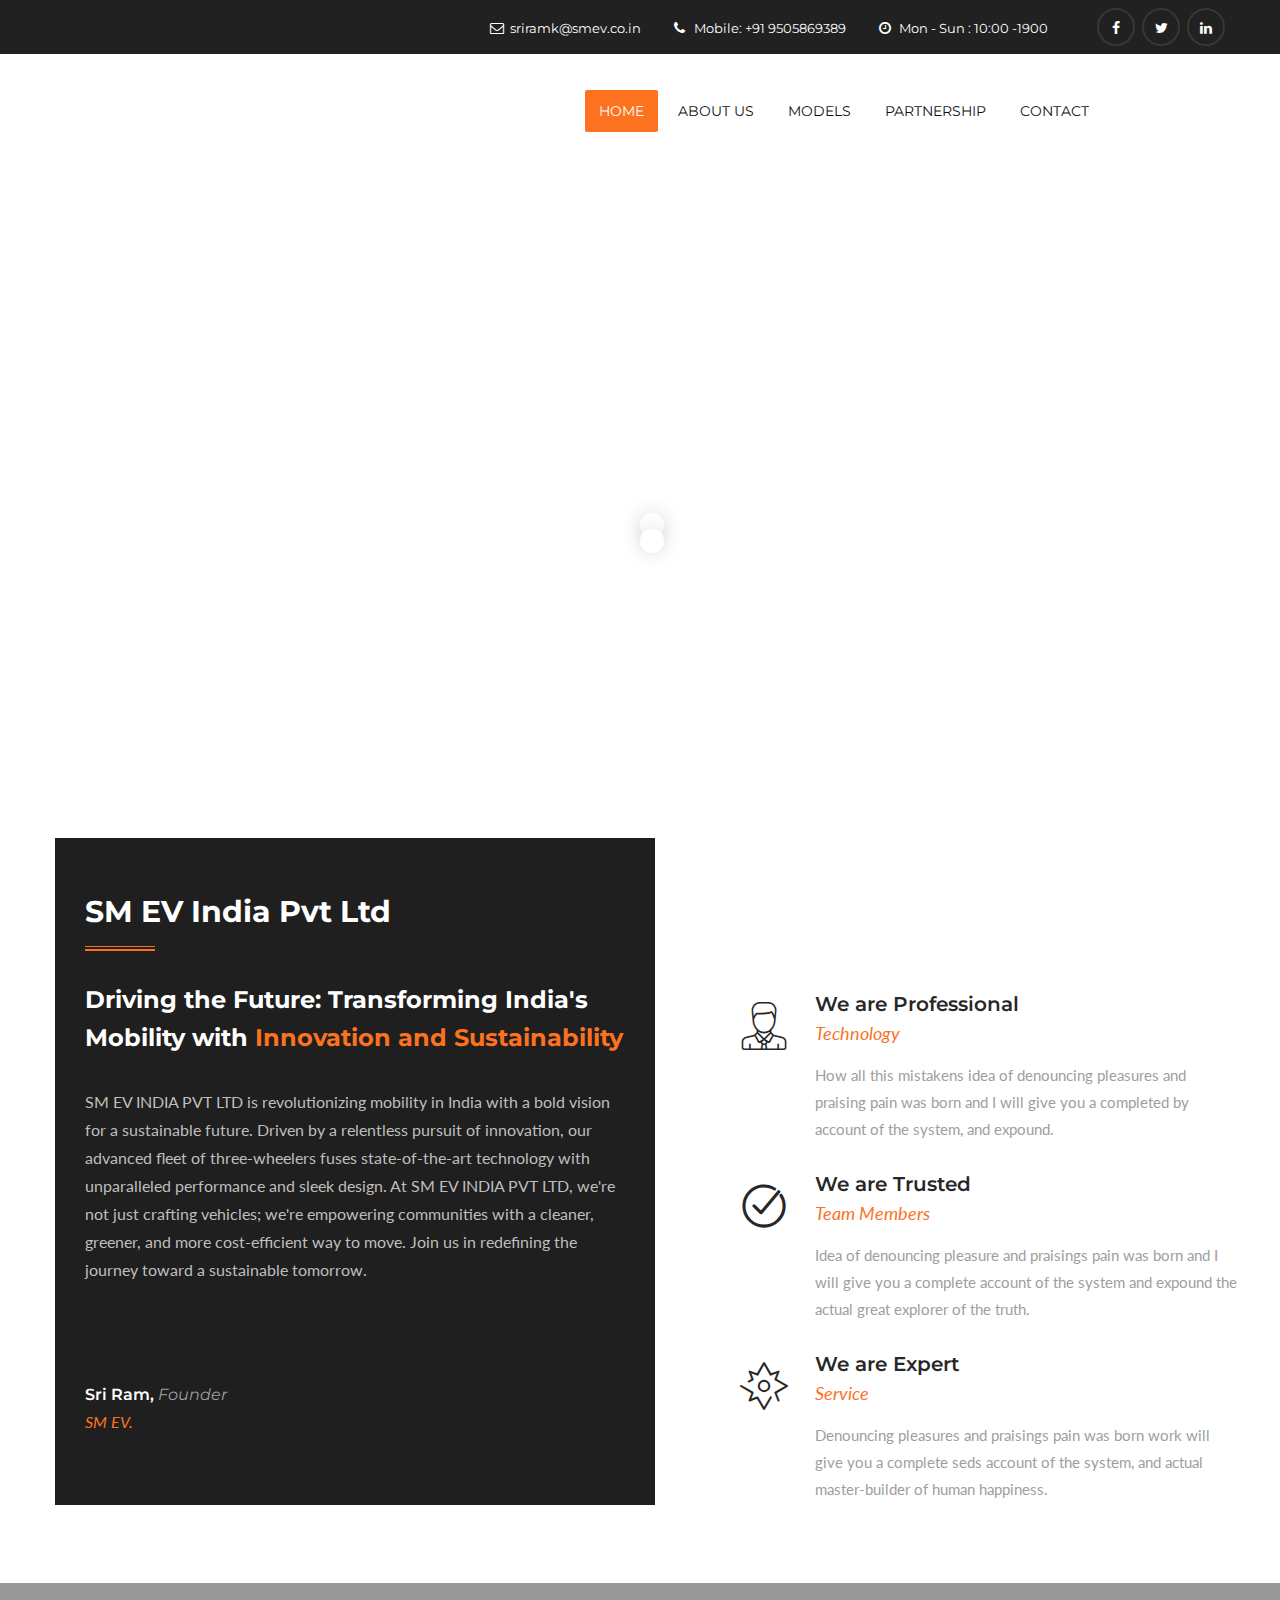
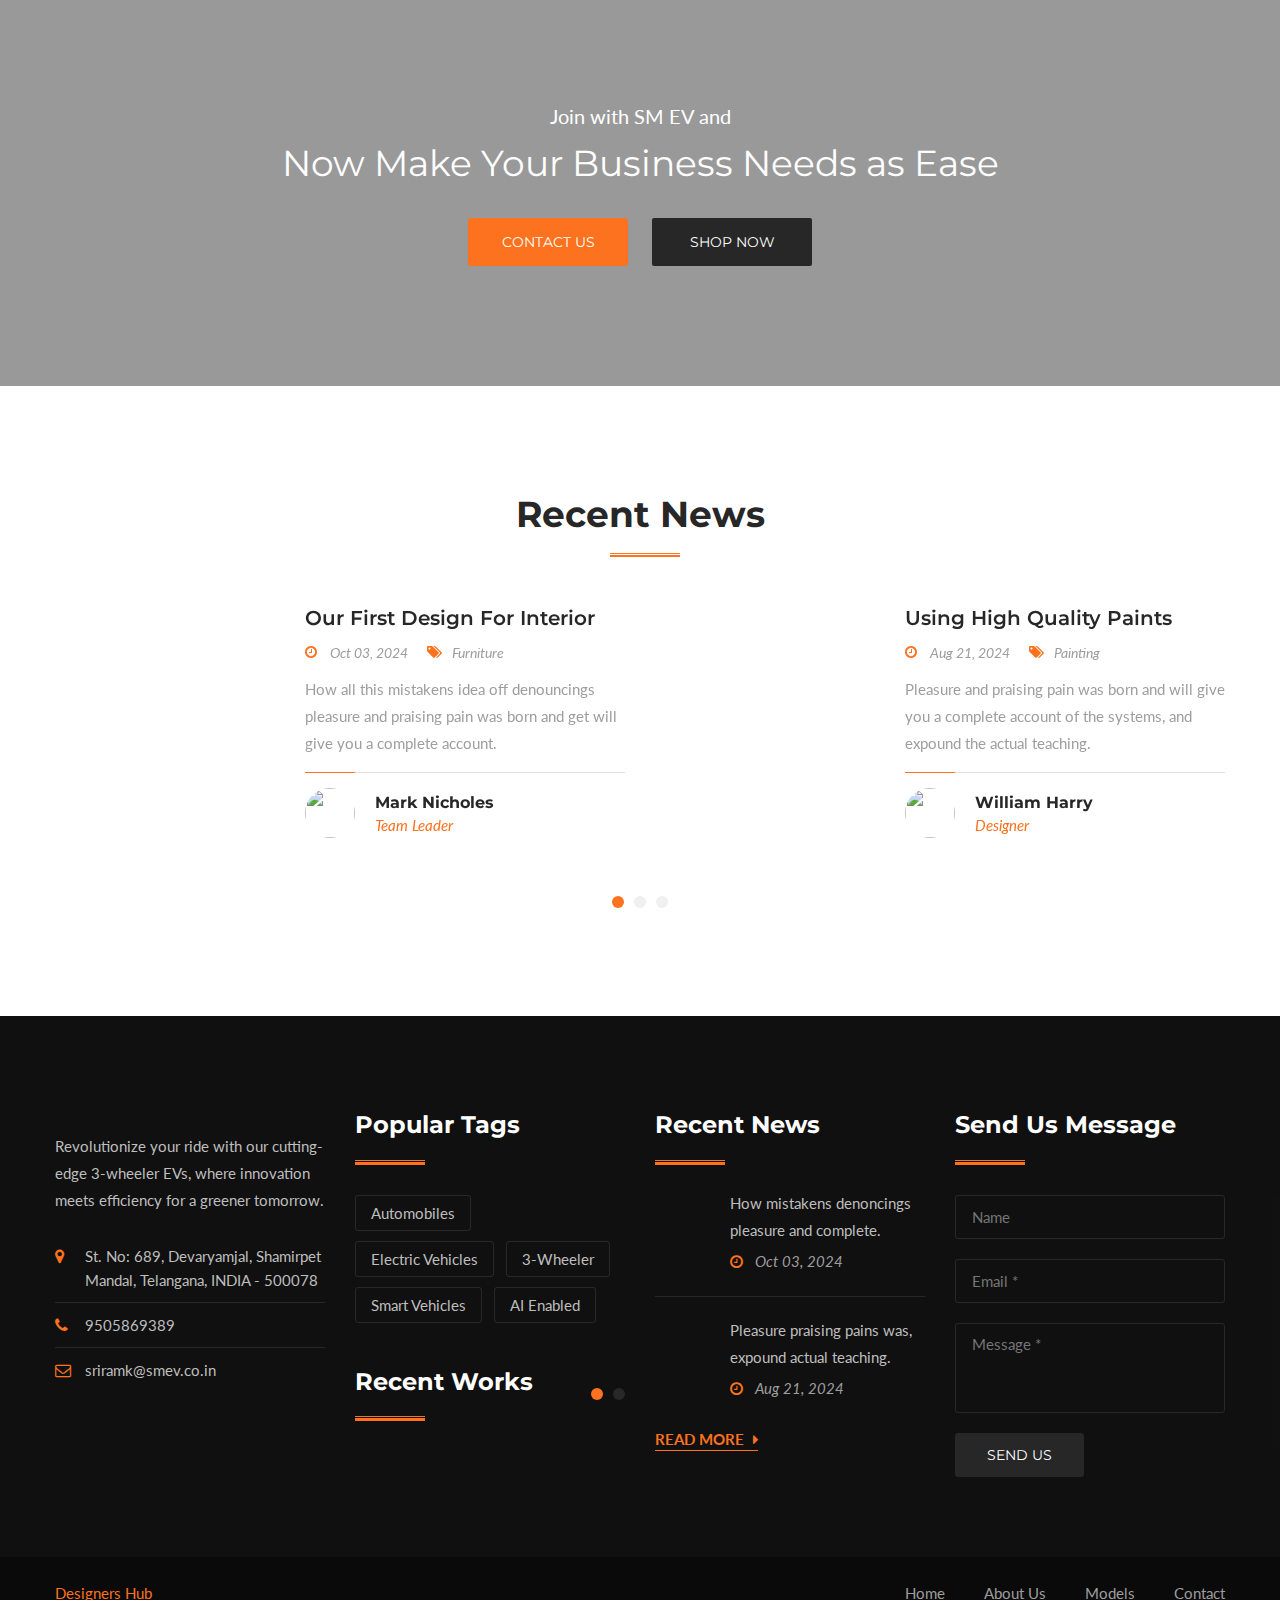
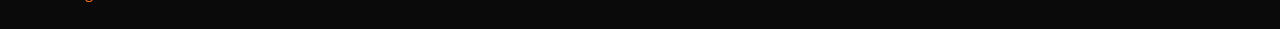
==== index.html @ 5a14d798 "Add files via upload" ====
<!DOCTYPE html>
<html>


<head>
    <meta charset="utf-8">
    <title>SM EV India Pvt Ltd - Smart Electric Vehicles | Homepage</title>
    <!-- Stylesheets -->
    <link href="css/bootstrap.css" rel="stylesheet">
    <link href="css/revolution-slider.css" rel="stylesheet">
    <link href="css/style.css" rel="stylesheet">
    <link rel="shortcut icon" href="images/favicon.ico" type="image/x-icon">
    <link rel="icon" href="images/favicon.ico" type="image/x-icon">
    <!-- Responsive -->
    <meta http-equiv="X-UA-Compatible" content="IE=edge">
    <meta name="viewport" content="width=device-width, initial-scale=1.0, maximum-scale=1.0, user-scalable=0">
    <link href="css/responsive.css" rel="stylesheet">

</head>

<body>

    <div class="page-wrapper">

        <!-- Preloader -->
        <div class="preloader"></div>

        <!-- Main HEADER-->
        <header class="main-header">
            <!-- Header Top -->
            <div class="header-top">
                <div class="auto-container">
                    <div class="row clearfix">

                        <!--Top Left-->
                        <div class="top-left pull-left">
                            <div class="dropdown lang-dropdown">
                                <!-- <button class="btn btn-primary dropdown-toggle" type="button"
                                    data-toggle="dropdown"><img src="images/icons/flog.png" alt="" /> &nbsp; English
                                    <span class="fa fa-angle-down"></span></button> -->
                                <!-- <ul class="dropdown-menu">
                                    <li><a href="#">French</a></li>
                                    <li><a href="#">Espanish</a></li>
                                    <li><a href="#">Chinese</a></li>
                                </ul> -->
                            </div>
                        </div>

                        <!--Top Right-->
                        <div class="top-right pull-right">

                            <!--social-icon-->
                            <div class="social-icon">
                                <a href="https://www.facebook.com/" target="_blank"><span
                                        class="fa fa-facebook"></span></a>
                                <a href="https://www.twitter.com/" target="_blank"><span
                                        class="fa fa-twitter"></span></a>
                                <a href="https://www.linkedin.com/" target="_blank"><span
                                        class="fa fa-linkedin"></span></a>
                            </div>

                            <ul>
                                <li><span class="fa fa-envelope-o"></span>sriramk@smev.co.in</li>
                                <li><span class="fa fa-phone"></span>Mobile: +91 9505869389</li>
                                <li><span class="fa fa-clock-o"></span>Mon - Sun : 10:00 -1900</li>
                            </ul>


                        </div>

                    </div>

                </div>
            </div><!-- Header Top End -->


            <!-- Main Box -->
            <div class="main-box">
                <div class="auto-container">
                    <div class="outer-container clearfix">
                        <!--Logo Box-->
                        <div class="logo-box">
                            <div class="logo"><a href="index.html"><img src="images/sm-bg-rm.png" alt=""></a></div>
                        </div>

                        <!--Nav Outer-->
                        <div class="nav-outer clearfix">
                            <!-- Main Menu -->
                            <nav class="main-menu">
                                <div class="navbar-header">
                                    <!-- Toggle Button -->
                                    <button type="button" class="navbar-toggle" data-toggle="collapse"
                                        data-target=".navbar-collapse">
                                        <span class="icon-bar"></span>
                                        <span class="icon-bar"></span>
                                        <span class="icon-bar"></span>
                                    </button>
                                </div>

                                <div class="navbar-collapse collapse clearfix">
                                    <ul class="navigation clearfix">
                                        <li class="current"><a href="index.html">Home</a></li>
                                        <li><a href="about-us.html">About Us</a> </li>
                                        <li><a href="models.html">Models</a> </li>
                                        <li><a href="partnership.html">Partnership</a> </li>
                                        <!-- <li><a href="services.html">Services</a> </li> -->
                                        <!-- <li><a href="portfolio-with-text.html">Projects</a></li> -->
                                        <li><a href="contact.html">Contact</a></li>

                                    </ul>
                                </div>
                            </nav><!-- Main Menu End-->

                        </div><!--Nav Outer End-->

                        <!-- Hidden Nav Toggler -->
                        <div class="nav-toggler">
                            <button class="hidden-bar-opener"><span class="icon fa fa-bars"></span></button>
                        </div><!-- / Hidden Nav Toggler -->

                    </div>
                </div>
            </div>

        </header>
        <!--End Main HEADER -->


        <!-- Hidden Navigation Bar -->
        <section class="hidden-bar right-align">

            <div class="hidden-bar-closer">
                <button class="btn"><i class="fa fa-close"></i></button>
            </div>

            <!-- Hidden Bar Wrapper -->
            <div class="hidden-bar-wrapper">

                <!-- .logo -->
                <div class="logo text-center">
                    <a href="index.html"><img src="images/sm-bg-rm.png" alt=""></a>
                </div><!-- /.logo -->

                <!-- .Side-menu -->
                <div class="side-menu">
                    <!-- .navigation -->
                    <ul class="navigation">
                        <li class="current"><a href="index.html">Home</a></li>
                        <li><a href="about-us.html">About Us</a> </li>
                        <li><a href="models.html">Models</a> </li>
                        <li><a href="partnership.html">Partnership</a> </li>
                        <!-- <li><a href="services.html">Services</a> </li> -->
                        <!-- <li><a href="portfolio-with-text.html">Projects</a></li> -->
                        <li><a href="contact.html">Contact</a></li>
                    </ul>
                    <!-- /.Side-menu -->

                    <div class="social-icons">
                        <ul>
                            <li><a href="#"><i class="fa fa-facebook"></i></a></li>
                            <li><a href="#"><i class="fa fa-twitter"></i></a></li>
                            <li><a href="#"><i class="fa fa-google-plus"></i></a></li>
                            <li><a href="#"><i class="fa fa-linkedin"></i></a></li>
                        </ul>
                    </div>

                </div><!-- / Hidden Bar Wrapper -->
        </section>
        <!-- / Hidden Bar -->

        <!--Main Slider-->
        <section class="main-slider">

            <div class="tp-banner-container">
                <div class="tp-banner">
                    <ul>

                        <li data-transition="fade" data-slotamount="1" data-masterspeed="1000"
                            data-thumb="images/main-slider/ai1.jpg" data-saveperformance="off"
                            data-title="Awesome Title Here">
                            <img src="images/main-slider/ai1.jpg" alt="" data-bgposition="center"
                                data-bgfit="cover" data-bgrepeat="no-repeat">

                            <div class="tp-caption sfl sfb tp-resizeme" data-x="left" data-hoffset="15" data-y="center"
                                data-voffset="-100" data-speed="1500" data-start="0" data-easing="easeOutExpo"
                                data-splitin="none" data-splitout="none" data-elementdelay="0.01"
                                data-endelementdelay="0.3" data-endspeed="1200" data-endeasing="Power4.easeIn">
                                <h2>SM EV India Pvt Ltd<br> SMART Electric Vehicles</h2>
                            </div>

                            <div class="tp-caption sfl sfb tp-resizeme" data-x="left" data-hoffset="15" data-y="center"
                                data-voffset="40" data-speed="1500" data-start="500" data-easing="easeOutExpo"
                                data-splitin="none" data-splitout="none" data-elementdelay="0.01"
                                data-endelementdelay="0.3" data-endspeed="1200" data-endeasing="Power4.easeIn">
                                <div class="text">Redesigning the world of EV<br>in the world of AI</div>
                            </div>

                            <div class="tp-caption sfr sfb tp-resizeme" data-x="left" data-hoffset="15" data-y="center"
                                data-voffset="140" data-speed="1500" data-start="1000" data-easing="easeOutExpo"
                                data-splitin="none" data-splitout="none" data-elementdelay="0.01"
                                data-endelementdelay="0.3" data-endspeed="1200" data-endeasing="Power4.easeIn"><a
                                    href="#" class="theme-btn btn-style-one">Our Products</a> &ensp;</div>

                        </li>

                        <!-- <li data-transition="fade" data-slotamount="1" data-masterspeed="1000"
                            data-thumb="images/main-slider/ai2.jpg" data-saveperformance="off"
                            data-title="Awesome Title Here">
                            <img src="images/main-slider/ai2.jpg" alt="" data-bgposition="center top"
                                data-bgfit="cover" data-bgrepeat="no-repeat">

                            <div class="tp-caption sfl sfb tp-resizeme" data-x="center" data-hoffset="0" data-y="center"
                                data-voffset="-100" data-speed="1500" data-start="0" data-easing="easeOutExpo"
                                data-splitin="none" data-splitout="none" data-elementdelay="0.01"
                                data-endelementdelay="0.3" data-endspeed="1200" data-endeasing="Power4.easeIn">
                                <h2>Solution For Joy Living</h2>
                            </div>

                            <div class="tp-caption sfl sfb tp-resizeme" data-x="center" data-hoffset="0" data-y="center"
                                data-voffset="0" data-speed="1500" data-start="500" data-easing="easeOutExpo"
                                data-splitin="none" data-splitout="none" data-elementdelay="0.01"
                                data-endelementdelay="0.3" data-endspeed="1200" data-endeasing="Power4.easeIn">
                                <div class="text text-center">Redefine urban mobility with our stylish, efficient 3-wheeler electric vehicles,<br>designed for tomorrow.</div>
                            </div>

                            <div class="tp-caption sfr sfb tp-resizeme" data-x="center" data-hoffset="15"
                                data-y="center" data-voffset="100" data-speed="1500" data-start="1000"
                                data-easing="easeOutExpo" data-splitin="none" data-splitout="none"
                                data-elementdelay="0.01" data-endelementdelay="0.3" data-endspeed="1200"
                                data-endeasing="Power4.easeIn"><a href="#" class="theme-btn btn-style-one">Our
                                    Products</a> &ensp; </div>


                        </li>

                        <li data-transition="fade" data-slotamount="1" data-masterspeed="1000"
                            data-thumb="images/main-slider/ai4.jpg" data-saveperformance="off"
                            data-title="Awesome Title Here">
                            <img src="images/main-slider/ai4.jpg" alt="" data-bgposition="center top"
                                data-bgfit="cover" data-bgrepeat="no-repeat">

                            <div class="tp-caption sfl sfb tp-resizeme" data-x="left" data-hoffset="500" data-y="center"
                                data-voffset="-100" data-speed="1500" data-start="0" data-easing="easeOutExpo"
                                data-splitin="none" data-splitout="none" data-elementdelay="0.01"
                                data-endelementdelay="0.3" data-endspeed="1200" data-endeasing="Power4.easeIn">
                                <h2>We Give Life to <br>Your Dreams</h2>
                            </div>

                            <div class="tp-caption sfl sfb tp-resizeme" data-x="left" data-hoffset="500" data-y="center"
                                data-voffset="40" data-speed="1500" data-start="500" data-easing="easeOutExpo"
                                data-splitin="none" data-splitout="none" data-elementdelay="0.01"
                                data-endelementdelay="0.3" data-endspeed="1200" data-endeasing="Power4.easeIn">
                                <div class="text">SM EV brings 20 years of
                                    experience<br>right to your business needs.</div>
                            </div>

                            <div class="tp-caption sfr sfb tp-resizeme" data-x="left" data-hoffset="500" data-y="center"
                                data-voffset="140" data-speed="1500" data-start="1000" data-easing="easeOutExpo"
                                data-splitin="none" data-splitout="none" data-elementdelay="0.01"
                                data-endelementdelay="0.3" data-endspeed="1200" data-endeasing="Power4.easeIn"><a
                                    href="#" class="theme-btn btn-style-one">Our Services</a> &ensp;</div>


                        </li> -->

                    </ul>

                    <div class="tp-bannertimer"></div>
                </div>
            </div>
        </section>

        <!--welcome-section-->
        <section class="welcome-section">
            <div class="auto-container">
                <div class="row clearfix">
                    <!--welcome-column-->
                    <div class="col-md-6 col-sm-12 col-xs-12 welcome-column">
                        <!--inner-content-->
                        <div class="inner-content wow fadeInLeft" data-wow-delay="0ms" data-wow-duration="1500ms">
                            <h2>SM EV India Pvt Ltd</h2>
                            <h3>Driving the Future: Transforming India's Mobility with <span>Innovation and Sustainability </span> </h3>
                            
                            <div class="text">SM EV INDIA PVT LTD is revolutionizing mobility in India with a bold vision for a sustainable future. Driven by a relentless pursuit of innovation, our advanced fleet of three-wheelers fuses state-of-the-art technology with unparalleled performance and sleek design. At SM EV INDIA PVT LTD, we're not just crafting vehicles; we're empowering communities with a cleaner, greener, and more cost-efficient way to move. Join us in redefining the journey toward a sustainable tomorrow.</div>
                            <figure class="signature">
                                <img src="images/icons/signature.png" alt="" />
                            </figure>

                            <!--author-title-->
                            <div class="author-title">
                                <div class="author-info">Sri Ram, <span>Founder</span></div>
                                <div class="author-designation">SM EV.</div>
                            </div>
                        </div>
                    </div>

                    <!--service-column-->
                    <div class="col-md-6 col-sm-12 col-xs-12 service-column">
                        <!--service-block-one-->
                        <div class="service-block-one">
                            <div class="inner-box">
                                <!--icon-block-->
                                <div class="icon-box">
                                    <span class="flaticon-avatar-1"></span>
                                </div>
                                <h3>We are Professional</h3>
                                <div class="category"><a href="#">Technology</a></div>
                                <div class="text">How all this mistakens idea of denouncing pleasures and praising pain
                                    was born and I will give you a completed by account of the system, and expound.
                                </div>
                            </div>
                        </div>
                        <!--service-block-one-->
                        <div class="service-block-one">
                            <div class="inner-box">
                                <!--icon-block-->
                                <div class="icon-box">
                                    <span class="flaticon-correct"></span>
                                </div>
                                <h3>We are Trusted</h3>
                                <div class="category"><a href="#">Team Members</a></div>
                                <div class="text">Idea of denouncing pleasure and praisings pain was born and I will
                                    give you a complete account of the system and expound the actual great explorer of
                                    the truth.</div>
                            </div>
                        </div>
                        <!--service-block-one-->
                        <div class="service-block-one">
                            <div class="inner-box">
                                <!--icon-block-->
                                <div class="icon-box">
                                    <span class="flaticon-compass"></span>
                                </div>
                                <h3>We are Expert</h3>
                                <div class="category"><a href="#">Service</a></div>
                                <div class="text">Denouncing pleasures and praisings pain was born work will give you a
                                    complete seds account of the system, and actual master-builder of human happiness.
                                </div>
                            </div>
                        </div>

                    </div>
                </div>
            </div>
        </section>


        <!--call-to-action-->
        <section class="call-to-action" style="background-image:url(images/background/ai.jpg);">
            <div class="auto-container">
                <div class="row">
                    <div class="text">Join with SM EV and</div>
                    <h2>Now Make Your Business Needs as Ease</h2>

                    <a class="theme-btn btn-style-one" href="#">Contact Us</a>
                    <a class="theme-btn btn-style-two" href="#">Shop Now</a>

                </div>
            </div>
        </section>

        <!--Recent News Section-->
        <section class="news-section">
            <div class="auto-container">

                <div class="sec-title-four">
                    <h2>Recent News</h2>
                </div>


                <div class="news-carousel two-column-carousel">

                    <!--News Style One-->
                    <div class="news-style-one">
                        <div class="inner-box">
                            <div class="row clearfix">
                                <div class="image-column col-md-5 col-sm-6 col-xs-12">
                                    <figure class="image-box"><img src="images/main-slider/ai1.jpg" alt=""><a
                                            class="overlay-link" href="blog-single.html"><span
                                                class="icon flaticon-plus-1"></span></a></figure>
                                </div>
                                <div class="content-column col-md-7 col-sm-6 col-xs-12">
                                    <div class="content">
                                        <h3><a href="blog-single.html">Our First Design For Interior</a></h3>
                                        <ul class="post-meta clearfix">
                                            <li><a href="#"><span class="icon fa fa-clock-o"></span> Oct 03, 2024</a>
                                            </li>
                                            <li><a href="#"><span class="icon fa fa-tags"></span> Furniture</a></li>
                                        </ul>
                                        <div class="text">How all this mistakens idea off denouncings pleasure and
                                            praising pain was born and get will give you a complete account.</div>
                                        <div class="author-info">
                                            <figure class="author-thumb"><img src="images/resource/author-thumb-1.jpg"
                                                    alt=""></figure>
                                            <h4>Mark Nicholes</h4>
                                            <div class="designation">Team Leader</div>
                                        </div>
                                    </div>
                                </div>
                            </div>
                        </div>
                    </div>

                    <!--News Style One-->
                    <div class="news-style-one">
                        <div class="inner-box">
                            <div class="row clearfix">
                                <div class="image-column col-md-5 col-sm-6 col-xs-12">
                                    <figure class="image-box"><img src="images/main-slider/ai2.jpg" alt=""><a
                                            class="overlay-link" href="blog-single.html"><span
                                                class="icon flaticon-plus-1"></span></a></figure>
                                </div>
                                <div class="content-column col-md-7 col-sm-6 col-xs-12">
                                    <div class="content">
                                        <h3><a href="blog-single.html">Using High Quality Paints</a></h3>
                                        <ul class="post-meta clearfix">
                                            <li><a href="#"><span class="icon fa fa-clock-o"></span> Aug 21, 2024</a>
                                            </li>
                                            <li><a href="#"><span class="icon fa fa-tags"></span> Painting</a></li>
                                        </ul>
                                        <div class="text">Pleasure and praising pain was born and will give you a
                                            complete account of the systems, and expound the actual teaching.</div>
                                        <div class="author-info">
                                            <figure class="author-thumb"><img src="images/resource/author-thumb-2.jpg"
                                                    alt=""></figure>
                                            <h4>William Harry</h4>
                                            <div class="designation">Designer</div>
                                        </div>
                                    </div>
                                </div>
                            </div>
                        </div>
                    </div>

                    <!--News Style One-->
                    <div class="news-style-one">
                        <div class="inner-box">
                            <div class="row clearfix">
                                <div class="image-column col-md-5 col-sm-6 col-xs-12">
                                    <figure class="image-box"><img src="images/main-slider/ai3.avif" alt=""><a
                                            class="overlay-link" href="blog-single.html"><span
                                                class="icon flaticon-plus-1"></span></a></figure>
                                </div>
                                <div class="content-column col-md-7 col-sm-6 col-xs-12">
                                    <div class="content">
                                        <h3><a href="blog-single.html">Our First Design For Interior</a></h3>
                                        <ul class="post-meta clearfix">
                                            <li><a href="#"><span class="icon fa fa-clock-o"></span> Oct 03, 2024</a>
                                            </li>
                                            <li><a href="#"><span class="icon fa fa-tags"></span> Furniture</a></li>
                                        </ul>
                                        <div class="text">How all this mistakens idea off denouncings pleasure and
                                            praising pain was born and get will give you a complete account.</div>
                                        <div class="author-info">
                                            <figure class="author-thumb"><img src="images/resource/author-thumb-1.jpg"
                                                    alt=""></figure>
                                            <h4>Mark Nicholes</h4>
                                            <div class="designation">Team Leader</div>
                                        </div>
                                    </div>
                                </div>
                            </div>
                        </div>
                    </div>

                    <!--News Style One-->
                    <div class="news-style-one">
                        <div class="inner-box">
                            <div class="row clearfix">
                                <div class="image-column col-md-5 col-sm-6 col-xs-12">
                                    <figure class="image-box"><img src="images/main-slider/ai4.jpg" alt=""><a
                                            class="overlay-link" href="blog-single.html"><span
                                                class="icon flaticon-plus-1"></span></a></figure>
                                </div>
                                <div class="content-column col-md-7 col-sm-6 col-xs-12">
                                    <div class="content">
                                        <h3><a href="blog-single.html">Using High Quality Paints</a></h3>
                                        <ul class="post-meta clearfix">
                                            <li><a href="#"><span class="icon fa fa-clock-o"></span> Aug 21, 2024</a>
                                            </li>
                                            <li><a href="#"><span class="icon fa fa-tags"></span> Painting</a></li>
                                        </ul>
                                        <div class="text">Pleasure and praising pain was born and will give you a
                                            complete account of the systems, and expound the actual teaching.</div>
                                        <div class="author-info">
                                            <figure class="author-thumb"><img src="images/resource/author-thumb-2.jpg"
                                                    alt=""></figure>
                                            <h4>William Harry</h4>
                                            <div class="designation">Designer</div>
                                        </div>
                                    </div>
                                </div>
                            </div>
                        </div>
                    </div>

                    <!--News Style One-->
                    <div class="news-style-one">
                        <div class="inner-box">
                            <div class="row clearfix">
                                <div class="image-column col-md-5 col-sm-6 col-xs-12">
                                    <figure class="image-box"><img src="images/main-slider/ai1.jpg" alt=""><a
                                            class="overlay-link" href="blog-single.html"><span
                                                class="icon flaticon-plus-1"></span></a></figure>
                                </div>
                                <div class="content-column col-md-7 col-sm-6 col-xs-12">
                                    <div class="content">
                                        <h3><a href="blog-single.html">Our First Design For Interior</a></h3>
                                        <ul class="post-meta clearfix">
                                            <li><a href="#"><span class="icon fa fa-clock-o"></span> Oct 03, 2024</a>
                                            </li>
                                            <li><a href="#"><span class="icon fa fa-tags"></span> Furniture</a></li>
                                        </ul>
                                        <div class="text">How all this mistakens idea off denouncings pleasure and
                                            praising pain was born and get will give you a complete account.</div>
                                        <div class="author-info">
                                            <figure class="author-thumb"><img src="images/resource/author-thumb-1.jpg"
                                                    alt=""></figure>
                                            <h4>Mark Nicholes</h4>
                                            <div class="designation">Team Leader</div>
                                        </div>
                                    </div>
                                </div>
                            </div>
                        </div>
                    </div>

                    <!--News Style One-->
                    <div class="news-style-one">
                        <div class="inner-box">
                            <div class="row clearfix">
                                <div class="image-column col-md-5 col-sm-6 col-xs-12">
                                    <figure class="image-box"><img src="images/main-slider/ai2.jpg" alt=""><a
                                            class="overlay-link" href="blog-single.html"><span
                                                class="icon flaticon-plus-1"></span></a></figure>
                                </div>
                                <div class="content-column col-md-7 col-sm-6 col-xs-12">
                                    <div class="content">
                                        <h3><a href="blog-single.html">Using High Quality Paints</a></h3>
                                        <ul class="post-meta clearfix">
                                            <li><a href="#"><span class="icon fa fa-clock-o"></span> Aug 21, 2024</a>
                                            </li>
                                            <li><a href="#"><span class="icon fa fa-tags"></span> Painting</a></li>
                                        </ul>
                                        <div class="text">Pleasure and praising pain was born and will give you a
                                            complete account of the systems, and expound the actual teaching.</div>
                                        <div class="author-info">
                                            <figure class="author-thumb"><img src="images/resource/author-thumb-2.jpg"
                                                    alt=""></figure>
                                            <h4>William Harry</h4>
                                            <div class="designation">Designer</div>
                                        </div>
                                    </div>
                                </div>
                            </div>
                        </div>
                    </div>

                </div>

            </div>
        </section>

        <!--Main Footer-->
        <footer class="main-footer" style="background-image:url(images/background/footer-bg.jpg);">
            <div class="auto-container">

                <!--Widgets Section-->
                <div class="widgets-section">
                    <div class="row clearfix">
                        <!--Big Column-->
                        <div class="big-column col-md-6 col-sm-12 col-xs-12">
                            <div class="row clearfix">

                                <!--Footer Column-->
                                <div class="footer-column col-md-6 col-sm-6 col-xs-12">
                                    <div class="footer-widget about-widget">
                                        <div class="footer-logo">
                                            <figure><a href="index.html"><img src="images/sm-bg-rm-removebg-preview.png" alt=""></a>
                                            </figure>
                                        </div>
                                        <div class="widget-content">
                                            <div class="text">Revolutionize your ride with our cutting-edge 3-wheeler EVs, where innovation meets efficiency for a greener tomorrow.</div>
                                            <ul class="contact-info">
                                                <li><span class="icon fa fa-map-marker"></span>St. No: 689, Devaryamjal, Shamirpet Mandal, Telangana, INDIA - 500078</li>
                                                <li><span class="icon fa fa-phone"></span> 9505869389</li>
                                                <li><span
                                                        class="icon fa fa-envelope-o"></span>sriramk@smev.co.in
                                                </li>
                                            </ul>
                                        </div>
                                    </div>
                                </div>

                                <!--Footer Column-->
                                <div class="footer-column col-md-6 col-sm-6 col-xs-12">
                                    <div class="footer-widget tags-widget">
                                        <h2>Popular Tags</h2>
                                        <div class="widget-content">
                                            <ul class="tags-list">
                                                <li><a href="#">Automobiles</a></li>
                                                <li><a href="#">Electric Vehicles</a></li>
                                                <li><a href="#">3-Wheeler</a></li>
                                                <li><a href="#">Smart Vehicles</a></li>
                                                <li><a href="#">AI Enabled</a></li>
                                            </ul>
                                        </div>
                                    </div>
                                    <div class="footer-widget gallery-widget">
                                        <h2>Recent Works</h2>
                                        <div class="gallery-widget-carousel">
                                            <div class="item">
                                                <figure class="post-thumb"><img src="images/main-slider/ai1.jpg"
                                                        alt=""><a href="#" class="overlay-link"><span
                                                            class="fa fa-link"></span></a></figure>
                                            </div>
                                            <div class="item">
                                                <figure class="post-thumb"><img src="images/main-slider/ai2.jpg"
                                                        alt=""><a href="#" class="overlay-link"><span
                                                            class="fa fa-link"></span></a></figure>
                                            </div>
                                            <div class="item">
                                                <figure class="post-thumb"><img src="images/main-slider/ai3.avif"
                                                        alt=""><a href="#" class="overlay-link"><span
                                                            class="fa fa-link"></span></a></figure>
                                            </div>
                                            <div class="item">
                                                <figure class="post-thumb"><img src="images/main-slider/ai4.jpg"
                                                        alt=""><a href="#" class="overlay-link"><span
                                                            class="fa fa-link"></span></a></figure>
                                            </div>
                                            <div class="item">
                                                <figure class="post-thumb"><img src="images/main-slider/ai1.jpg"
                                                        alt=""><a href="#" class="overlay-link"><span
                                                            class="fa fa-link"></span></a></figure>
                                            </div>

                                        </div>
                                    </div>
                                </div>

                            </div>
                        </div>

                        <!--Big Column-->
                        <div class="big-column col-md-6 col-sm-12 col-xs-12">
                            <div class="row clearfix">

                                <!--Footer Column-->
                                <div class="footer-column col-md-6 col-sm-6 col-xs-12">
                                    <div class="footer-widget posts-widget">
                                        <h2>Recent News</h2>
                                        <div class="widget-content">
                                            <div class="posts">
                                                <div class="post">
                                                    <figure class="post-thumb"><img
                                                            src="images/main-slider/ai1.jpg" alt=""><a href="#"
                                                            class="overlay-link"><span
                                                                class="flaticon-plus-1"></span></a></figure>
                                                    <div class="desc-text"><a href="#">How mistakens denoncings pleasure
                                                            and complete.</a></div>
                                                    <div class="time"><span class="fa fa-clock-o"></span> Oct 03, 2024
                                                    </div>
                                                </div>
                                                <div class="post">
                                                    <figure class="post-thumb"><img
                                                            src="images/main-slider/ai3.avif" alt=""><a href="#"
                                                            class="overlay-link"><span
                                                                class="flaticon-plus-1"></span></a></figure>
                                                    <div class="desc-text"><a href="#">Pleasure praising pains was,
                                                            expound actual teaching.</a></div>
                                                    <div class="time"><span class="fa fa-clock-o"></span> Aug 21, 2024
                                                    </div>
                                                </div>
                                            </div>
                                            <a class="view-more theme-btn" href="#">Read More <span
                                                    class="fa fa-caret-right"></span></a>
                                        </div>
                                    </div>
                                </div>

                                <!--Footer Column-->
                                <div class="footer-column col-md-6 col-sm-6 col-xs-12">
                                    <div class="footer-widget contact-widget">
                                        <h2>Send Us Message</h2>
                                        <div class="widget-content">
                                            <div class="newsletter-form">
                                                <form method="post" action="#">
                                                    <div class="form-group">
                                                        <input type="text" name="name" value="" placeholder="Name"
                                                            required>
                                                    </div>
                                                    <div class="form-group">
                                                        <input type="email" name="email" value="" placeholder="Email *"
                                                            required>
                                                    </div>
                                                    <div class="form-group">
                                                        <textarea name="message" placeholder="Message *"
                                                            required></textarea>
                                                    </div>
                                                    <button type="submit" class="theme-btn btn-style-two">Send
                                                        us</button>
                                                </form>
                                            </div>
                                        </div>
                                    </div>
                                </div>

                            </div>
                        </div>

                    </div>
                </div>

            </div>

            <!--Footer Bottom-->
            <div class="footer-bottom">
                <div class="auto-container">
                    <div class="clearfix">
                        <div class="pull-left">
                            <div class="copyright"><a href="" target="_blank">Designers Hub</a>
                            </div>
                        </div>
                        <div class="pull-right">
                            <ul class="footer-nav">
                                <li><a href="index.html">Home</a></li>
                                <li><a href="about-us.html">About Us</a></li>
                                <li><a href="models.html">Models</a></li>
                                <li><a href="contact.html">Contact</a></li>
                            </ul>
                        </div>
                    </div>
                </div>
            </div>
        </footer>


    </div>
    <!--End pagewrapper-->



    <!--Scroll to top-->
    <div class="scroll-to-top scroll-to-target" data-target=".main-header"><span class="fa fa-long-arrow-up"></span>
    </div>


    <script src="js/jquery.js"></script>
    <script src="js/bootstrap.min.js"></script>
    <script src="js/jquery.mCustomScrollbar.concat.min.js"></script>
    <script src="js/revolution.min.js"></script>
    <script src="js/jquery.fancybox.pack.js"></script>
    <script src="js/jquery.fancybox-media.js"></script>
    <script src="js/isotope.js"></script>
    <script src="js/owl.js"></script>
    <script src="js/wow.js"></script>
    <script src="js/script.js"></script>
</body>


</html>
---- css/revolution-slider.css ----
.tp-static-layers{position:absolute;z-index:505;top:0;left:0}.tp-hide-revslider,.tp-caption.tp-hidden-caption{visibility:hidden!important;display:none!important}.tp-caption{z-index:1;white-space:nowrap}.tp-caption-demo .tp-caption{position:relative!important;display:inline-block;margin-bottom:10px;margin-right:20px!important}.tp-caption.whitedivider3px{color:#000;text-shadow:none;background-color:#fff;background-color:rgba(255,255,255,1);text-decoration:none;min-width:408px;min-height:3px;background-position:initial initial;background-repeat:initial initial;border-width:0;border-color:#000;border-style:none}.tp-caption.finewide_large_white{color:#fff;text-shadow:none;font-size:60px;line-height:60px;font-weight:300;font-family:"Open Sans",sans-serif;background-color:transparent;text-decoration:none;text-transform:uppercase;letter-spacing:8px;border-width:0;border-color:#000;border-style:none}.tp-caption.whitedivider3px{color:#000;text-shadow:none;background-color:#fff;background-color:rgba(255,255,255,1);text-decoration:none;font-size:0;line-height:0;min-width:468px;min-height:3px;border-width:0;border-color:#000;border-style:none}.tp-caption.finewide_medium_white{color:#fff;text-shadow:none;font-size:37px;line-height:37px;font-weight:300;font-family:"Open Sans",sans-serif;background-color:transparent;text-decoration:none;text-transform:uppercase;letter-spacing:5px;border-width:0;border-color:#000;border-style:none}.tp-caption.boldwide_small_white{font-size:25px;line-height:25px;font-weight:800;font-family:"Open Sans",sans-serif;color:#fff;text-decoration:none;background-color:transparent;text-shadow:none;text-transform:uppercase;letter-spacing:5px;border-width:0;border-color:#000;border-style:none}.tp-caption.whitedivider3px_vertical{color:#000;text-shadow:none;background-color:#fff;background-color:rgba(255,255,255,1);text-decoration:none;font-size:0;line-height:0;min-width:3px;min-height:130px;border-width:0;border-color:#000;border-style:none}.tp-caption.finewide_small_white{color:#fff;text-shadow:none;font-size:25px;line-height:25px;font-weight:300;font-family:"Open Sans",sans-serif;background-color:transparent;text-decoration:none;text-transform:uppercase;letter-spacing:5px;border-width:0;border-color:#000;border-style:none}.tp-caption.finewide_verysmall_white_mw{font-size:13px;line-height:25px;font-weight:400;font-family:"Open Sans",sans-serif;color:#fff;text-decoration:none;background-color:transparent;text-shadow:none;text-transform:uppercase;letter-spacing:5px;max-width:470px;white-space:normal!important;border-width:0;border-color:#000;border-style:none}.tp-caption.lightgrey_divider{text-decoration:none;background-color:#ebebeb;background-color:rgba(235,235,235,1);width:370px;height:3px;background-position:initial initial;background-repeat:initial initial;border-width:0;border-color:#222;border-style:none}.tp-caption.finewide_large_white{color:#FFF;text-shadow:none;font-size:60px;line-height:60px;font-weight:300;font-family:"Open Sans",sans-serif;background-color:rgba(0,0,0,0);text-decoration:none;text-transform:uppercase;letter-spacing:8px;border-width:0;border-color:#000;border-style:none}.tp-caption.finewide_medium_white{color:#FFF;text-shadow:none;font-size:34px;line-height:34px;font-weight:300;font-family:"Open Sans",sans-serif;background-color:rgba(0,0,0,0);text-decoration:none;text-transform:uppercase;letter-spacing:5px;border-width:0;border-color:#000;border-style:none}.tp-caption.huge_red{position:absolute;color:#df4b6b;font-weight:400;font-size:150px;line-height:130px;font-family:'Oswald',sans-serif;margin:0;border-width:0;border-style:none;white-space:nowrap;background-color:#2d3136;padding:0}.tp-caption.middle_yellow{position:absolute;color:#fbd572;font-weight:600;font-size:50px;line-height:50px;font-family:'Open Sans',sans-serif;margin:0;border-width:0;border-style:none;white-space:nowrap}.tp-caption.huge_thin_yellow{position:absolute;color:#fbd572;font-weight:300;font-size:90px;line-height:90px;font-family:'Open Sans',sans-serif;margin:0;letter-spacing:20px;border-width:0;border-style:none;white-space:nowrap}.tp-caption.big_dark{position:absolute;color:#333;font-weight:700;font-size:70px;line-height:70px;font-family:"Open Sans";margin:0;border-width:0;border-style:none;white-space:nowrap}.tp-caption.medium_dark{position:absolute;color:#333;font-weight:300;font-size:40px;line-height:40px;font-family:"Open Sans";margin:0;letter-spacing:5px;border-width:0;border-style:none;white-space:nowrap}.tp-caption.medium_grey{position:absolute;color:#fff;text-shadow:0 2px 5px rgba(0,0,0,0.5);font-weight:700;font-size:20px;line-height:20px;font-family:Arial;padding:2px 4px;margin:0;border-width:0;border-style:none;background-color:#888;white-space:nowrap}.tp-caption.small_text{position:absolute;color:#fff;text-shadow:0 2px 5px rgba(0,0,0,0.5);font-weight:700;font-size:14px;line-height:20px;font-family:Arial;margin:0;border-width:0;border-style:none;white-space:nowrap}.tp-caption.medium_text{position:absolute;color:#fff;text-shadow:0 2px 5px rgba(0,0,0,0.5);font-weight:700;font-size:20px;line-height:20px;font-family:Arial;margin:0;border-width:0;border-style:none;white-space:nowrap}.tp-caption.large_bold_white_25{font-size:55px;line-height:65px;font-weight:700;font-family:"Open Sans";color:#fff;text-decoration:none;background-color:transparent;text-align:center;text-shadow:#000 0 5px 10px;border-width:0;border-color:#fff;border-style:none}.tp-caption.medium_text_shadow{font-size:25px;line-height:25px;font-weight:600;font-family:"Open Sans";color:#fff;text-decoration:none;background-color:transparent;text-align:center;text-shadow:#000 0 5px 10px;border-width:0;border-color:#fff;border-style:none}.tp-caption.large_text{position:absolute;color:#fff;text-shadow:0 2px 5px rgba(0,0,0,0.5);font-weight:700;font-size:40px;line-height:40px;font-family:Arial;margin:0;border-width:0;border-style:none;white-space:nowrap}.tp-caption.medium_bold_grey{font-size:30px;line-height:30px;font-weight:800;font-family:"Open Sans";color:#666;text-decoration:none;background-color:transparent;text-shadow:none;margin:0;padding:1px 4px 0;border-width:0;border-color:#ffd658;border-style:none}.tp-caption.very_large_text{position:absolute;color:#fff;text-shadow:0 2px 5px rgba(0,0,0,0.5);font-weight:700;font-size:60px;line-height:60px;font-family:Arial;margin:0;border-width:0;border-style:none;white-space:nowrap;letter-spacing:-2px}.tp-caption.very_big_white{position:absolute;color:#fff;text-shadow:none;font-weight:800;font-size:60px;line-height:60px;font-family:Arial;margin:0;border-width:0;border-style:none;white-space:nowrap;padding:0 4px;padding-top:1px;background-color:#000}.tp-caption.very_big_black{position:absolute;color:#000;text-shadow:none;font-weight:700;font-size:60px;line-height:60px;font-family:Arial;margin:0;border-width:0;border-style:none;white-space:nowrap;padding:0 4px;padding-top:1px;background-color:#fff}.tp-caption.modern_medium_fat{position:absolute;color:#000;text-shadow:none;font-weight:800;font-size:24px;line-height:20px;font-family:"Open Sans",sans-serif;margin:0;border-width:0;border-style:none;white-space:nowrap}.tp-caption.modern_medium_fat_white{position:absolute;color:#fff;text-shadow:none;font-weight:800;font-size:24px;line-height:20px;font-family:"Open Sans",sans-serif;margin:0;border-width:0;border-style:none;white-space:nowrap}.tp-caption.modern_medium_light{position:absolute;color:#000;text-shadow:none;font-weight:300;font-size:24px;line-height:20px;font-family:"Open Sans",sans-serif;margin:0;border-width:0;border-style:none;white-space:nowrap}.tp-caption.modern_big_bluebg{position:absolute;color:#fff;text-shadow:none;font-weight:800;font-size:30px;line-height:36px;font-family:"Open Sans",sans-serif;padding:3px 10px;margin:0;border-width:0;border-style:none;background-color:#4e5b6c;letter-spacing:0}.tp-caption.modern_big_redbg{position:absolute;color:#fff;text-shadow:none;font-weight:300;font-size:30px;line-height:36px;font-family:"Open Sans",sans-serif;padding:3px 10px;padding-top:1px;margin:0;border-width:0;border-style:none;background-color:#de543e;letter-spacing:0}.tp-caption.modern_small_text_dark{position:absolute;color:#555;text-shadow:none;font-size:14px;line-height:22px;font-family:Arial;margin:0;border-width:0;border-style:none;white-space:nowrap}.tp-caption.boxshadow{-moz-box-shadow:0 0 20px rgba(0,0,0,0.5);-webkit-box-shadow:0 0 20px rgba(0,0,0,0.5);box-shadow:0 0 20px rgba(0,0,0,0.5)}.tp-caption.black{color:#000;text-shadow:none}.tp-caption.noshadow{text-shadow:none}.tp-caption a{color:#ff7302;text-shadow:none;-webkit-transition:all .2s ease-out;-moz-transition:all .2s ease-out;-o-transition:all .2s ease-out;-ms-transition:all .2s ease-out}.tp-caption a:hover{color:#ffa902}.tp-caption.thinheadline_dark{position:absolute;color:rgba(0,0,0,0.85);text-shadow:none;font-weight:300;font-size:30px;line-height:30px;font-family:"Open Sans";background-color:transparent}.tp-caption.thintext_dark{position:absolute;color:rgba(0,0,0,0.85);text-shadow:none;font-weight:300;font-size:16px;line-height:26px;font-family:"Open Sans";background-color:transparent}.tp-caption.medium_bg_red a{color:#fff;text-decoration:none}.tp-caption.medium_bg_red a:hover{color:#fff;text-decoration:underline}.tp-caption.smoothcircle{font-size:30px;line-height:75px;font-weight:800;font-family:"Open Sans";color:#fff;text-decoration:none;background-color:#000;background-color:rgba(0,0,0,0.498039);padding:50px 25px;text-align:center;border-radius:500px 500px 500px 500px;border-width:0;border-color:#000;border-style:none}.tp-caption.largeblackbg{font-size:50px;line-height:70px;font-weight:300;font-family:"Open Sans";color:#fff;text-decoration:none;background-color:#000;padding:0 20px 5px;text-shadow:none;border-width:0;border-color:#fff;border-style:none}.tp-caption.largepinkbg{position:absolute;color:#fff;text-shadow:none;font-weight:300;font-size:50px;line-height:70px;font-family:"Open Sans";background-color:#db4360;padding:0 20px;-webkit-border-radius:0;-moz-border-radius:0;border-radius:0}.tp-caption.largewhitebg{position:absolute;color:#000;text-shadow:none;font-weight:300;font-size:50px;line-height:70px;font-family:"Open Sans";background-color:#fff;padding:0 20px;-webkit-border-radius:0;-moz-border-radius:0;border-radius:0}.tp-caption.largegreenbg{position:absolute;color:#fff;text-shadow:none;font-weight:300;font-size:50px;line-height:70px;font-family:"Open Sans";background-color:#67ae73;padding:0 20px;-webkit-border-radius:0;-moz-border-radius:0;border-radius:0}.tp-caption.excerpt{font-size:36px;line-height:36px;font-weight:700;font-family:Arial;color:#fff;text-decoration:none;background-color:rgba(0,0,0,1);text-shadow:none;margin:0;letter-spacing:-1.5px;padding:1px 4px 0 4px;width:150px;white-space:normal!important;height:auto;border-width:0;border-color:#fff;border-style:none}.tp-caption.large_bold_grey{font-size:60px;line-height:60px;font-weight:800;font-family:"Open Sans";color:#666;text-decoration:none;background-color:transparent;text-shadow:none;margin:0;padding:1px 4px 0;border-width:0;border-color:#ffd658;border-style:none}.tp-caption.medium_thin_grey{font-size:34px;line-height:30px;font-weight:300;font-family:"Open Sans";color:#666;text-decoration:none;background-color:transparent;padding:1px 4px 0;text-shadow:none;margin:0;border-width:0;border-color:#ffd658;border-style:none}.tp-caption.small_thin_grey{font-size:18px;line-height:26px;font-weight:300;font-family:"Open Sans";color:#757575;text-decoration:none;background-color:transparent;padding:1px 4px 0;text-shadow:none;margin:0;border-width:0;border-color:#ffd658;border-style:none}.tp-caption.lightgrey_divider{text-decoration:none;background-color:rgba(235,235,235,1);width:370px;height:3px;background-position:initial initial;background-repeat:initial initial;border-width:0;border-color:#222;border-style:none}.tp-caption.large_bold_darkblue{font-size:58px;line-height:60px;font-weight:800;font-family:"Open Sans";color:#34495e;text-decoration:none;background-color:transparent;border-width:0;border-color:#ffd658;border-style:none}.tp-caption.medium_bg_darkblue{font-size:20px;line-height:20px;font-weight:800;font-family:"Open Sans";color:#fff;text-decoration:none;background-color:#34495e;padding:10px;border-width:0;border-color:#ffd658;border-style:none}.tp-caption.medium_bold_red{font-size:24px;line-height:30px;font-weight:800;font-family:"Open Sans";color:#e33a0c;text-decoration:none;background-color:transparent;padding:0;border-width:0;border-color:#ffd658;border-style:none}.tp-caption.medium_light_red{font-size:21px;line-height:26px;font-weight:300;font-family:"Open Sans";color:#e33a0c;text-decoration:none;background-color:transparent;padding:0;border-width:0;border-color:#ffd658;border-style:none}.tp-caption.medium_bg_red{font-size:20px;line-height:20px;font-weight:800;font-family:"Open Sans";color:#fff;text-decoration:none;background-color:#e33a0c;padding:10px;border-width:0;border-color:#ffd658;border-style:none}.tp-caption.medium_bold_orange{font-size:24px;line-height:30px;font-weight:800;font-family:"Open Sans";color:#f39c12;text-decoration:none;background-color:transparent;border-width:0;border-color:#ffd658;border-style:none}.tp-caption.medium_bg_orange{font-size:20px;line-height:20px;font-weight:800;font-family:"Open Sans";color:#fff;text-decoration:none;background-color:#f39c12;padding:10px;border-width:0;border-color:#ffd658;border-style:none}.tp-caption.grassfloor{text-decoration:none;background-color:rgba(160,179,151,1);width:4000px;height:150px;border-width:0;border-color:#222;border-style:none}.tp-caption.large_bold_white{font-size:58px;line-height:60px;font-weight:800;font-family:"Open Sans";color:#fff;text-decoration:none;background-color:transparent;border-width:0;border-color:#ffd658;border-style:none}.tp-caption.medium_light_white{font-size:30px;line-height:36px;font-weight:300;font-family:"Open Sans";color:#fff;text-decoration:none;background-color:transparent;padding:0;border-width:0;border-color:#ffd658;border-style:none}.tp-caption.mediumlarge_light_white{font-size:34px;line-height:40px;font-weight:300;font-family:"Open Sans";color:#fff;text-decoration:none;background-color:transparent;padding:0;border-width:0;border-color:#ffd658;border-style:none}.tp-caption.mediumlarge_light_white_center{font-size:34px;line-height:40px;font-weight:300;font-family:"Open Sans";color:#fff;text-decoration:none;background-color:transparent;padding:0;text-align:center;border-width:0;border-color:#ffd658;border-style:none}.tp-caption.medium_bg_asbestos{font-size:20px;line-height:20px;font-weight:800;font-family:"Open Sans";color:#fff;text-decoration:none;background-color:#7f8c8d;padding:10px;border-width:0;border-color:#ffd658;border-style:none}.tp-caption.medium_light_black{font-size:30px;line-height:36px;font-weight:300;font-family:"Open Sans";color:#000;text-decoration:none;background-color:transparent;padding:0;border-width:0;border-color:#ffd658;border-style:none}.tp-caption.large_bold_black{font-size:58px;line-height:60px;font-weight:800;font-family:"Open Sans";color:#000;text-decoration:none;background-color:transparent;border-width:0;border-color:#ffd658;border-style:none}.tp-caption.mediumlarge_light_darkblue{font-size:34px;line-height:40px;font-weight:300;font-family:"Open Sans";color:#34495e;text-decoration:none;background-color:transparent;padding:0;border-width:0;border-color:#ffd658;border-style:none}.tp-caption.small_light_white{font-size:17px;line-height:28px;font-weight:300;font-family:"Open Sans";color:#fff;text-decoration:none;background-color:transparent;padding:0;border-width:0;border-color:#ffd658;border-style:none}.tp-caption.roundedimage{border-width:0;border-color:#222;border-style:none}.tp-caption.large_bg_black{font-size:40px;line-height:40px;font-weight:800;font-family:"Open Sans";color:#fff;text-decoration:none;background-color:#000;padding:10px 20px 15px;border-width:0;border-color:#ffd658;border-style:none}.tp-caption.mediumwhitebg{font-size:30px;line-height:30px;font-weight:300;font-family:"Open Sans";color:#000;text-decoration:none;background-color:#fff;padding:5px 15px 10px;text-shadow:none;border-width:0;border-color:#000;border-style:none}.tp-caption.medium_bg_orange_new1{font-size:20px;line-height:20px;font-weight:800;font-family:"Open Sans";color:#fff;text-decoration:none;background-color:#f39c12;padding:10px;border-width:0;border-color:#ffd658;border-style:none}.tp-caption.boxshadow{-moz-box-shadow:0 0 20px rgba(0,0,0,0.5);-webkit-box-shadow:0 0 20px rgba(0,0,0,0.5);box-shadow:0 0 20px rgba(0,0,0,0.5)}.tp-caption.black{color:#000;text-shadow:none;font-weight:300;font-size:19px;line-height:19px;font-family:'Open Sans',sans}.tp-caption.noshadow{text-shadow:none}.tp_inner_padding{box-sizing:border-box;-webkit-box-sizing:border-box;-moz-box-sizing:border-box;max-height:none!important}.tp-caption .frontcorner{width:0;height:0;border-left:40px solid transparent;border-right:0 solid transparent;border-top:40px solid #00a8ff;position:absolute;left:-40px;top:0}.tp-caption .backcorner{width:0;height:0;border-left:0 solid transparent;border-right:40px solid transparent;border-bottom:40px solid #00a8ff;position:absolute;right:0;top:0}.tp-caption .frontcornertop{width:0;height:0;border-left:40px solid transparent;border-right:0 solid transparent;border-bottom:40px solid #00a8ff;position:absolute;left:-40px;top:0}.tp-caption .backcornertop{width:0;height:0;border-left:0 solid transparent;border-right:40px solid transparent;border-top:40px solid #00a8ff;position:absolute;right:0;top:0}img.tp-slider-alternative-image{width:100%;height:auto}.tp-simpleresponsive .button{padding:6px 13px 5px;border-radius:3px;-moz-border-radius:3px;-webkit-border-radius:3px;height:30px;cursor:pointer;color:#fff!important;text-shadow:0 1px 1px rgba(0,0,0,0.6)!important;font-size:15px;line-height:45px!important;background:url(../images/gradient/g30.html) repeat-x top;font-family:arial,sans-serif;font-weight:bold;letter-spacing:-1px}.tp-simpleresponsive .button.big{color:#fff;text-shadow:0 1px 1px rgba(0,0,0,0.6);font-weight:bold;padding:9px 20px;font-size:19px;line-height:57px!important;background:url(../images/gradient/g40.html) repeat-x top}.tp-simpleresponsive .purchase:hover,.tp-simpleresponsive .button:hover,.tp-simpleresponsive .button.big:hover{background-position:bottom,15px 11px}@media only screen and (min-width:480px) and (max-width:767px){.tp-simpleresponsive .button{padding:4px 8px 3px;line-height:25px!important;font-size:11px!important;font-weight:normal}.tp-simpleresponsive a.button{-webkit-transition:none;-moz-transition:none;-o-transition:none;-ms-transition:none}}@media only screen and (min-width:0) and (max-width:479px){.tp-simpleresponsive .button{padding:2px 5px 2px;line-height:20px!important;font-size:10px!important}.tp-simpleresponsive a.button{-webkit-transition:none;-moz-transition:none;-o-transition:none;-ms-transition:none}}.tp-simpleresponsive .button.green,.tp-simpleresponsive .button:hover.green,.tp-simpleresponsive .purchase.green,.tp-simpleresponsive .purchase:hover.green{background-color:#21a117;-webkit-box-shadow:0 3px 0 0 #104d0b;-moz-box-shadow:0 3px 0 0 #104d0b;box-shadow:0 3px 0 0 #104d0b}.tp-simpleresponsive .button.blue,.tp-simpleresponsive .button:hover.blue,.tp-simpleresponsive .purchase.blue,.tp-simpleresponsive .purchase:hover.blue{background-color:#1d78cb;-webkit-box-shadow:0 3px 0 0 #0f3e68;-moz-box-shadow:0 3px 0 0 #0f3e68;box-shadow:0 3px 0 0 #0f3e68}.tp-simpleresponsive .button.red,.tp-simpleresponsive .button:hover.red,.tp-simpleresponsive .purchase.red,.tp-simpleresponsive .purchase:hover.red{background-color:#cb1d1d;-webkit-box-shadow:0 3px 0 0 #7c1212;-moz-box-shadow:0 3px 0 0 #7c1212;box-shadow:0 3px 0 0 #7c1212}.tp-simpleresponsive .button.orange,.tp-simpleresponsive .button:hover.orange,.tp-simpleresponsive .purchase.orange,.tp-simpleresponsive .purchase:hover.orange{background-color:#f70;-webkit-box-shadow:0 3px 0 0 #a34c00;-moz-box-shadow:0 3px 0 0 #a34c00;box-shadow:0 3px 0 0 #a34c00}.tp-simpleresponsive .button.darkgrey,.tp-simpleresponsive .button.grey,.tp-simpleresponsive .button:hover.darkgrey,.tp-simpleresponsive .button:hover.grey,.tp-simpleresponsive .purchase.darkgrey,.tp-simpleresponsive .purchase:hover.darkgrey{background-color:#555;-webkit-box-shadow:0 3px 0 0 #222;-moz-box-shadow:0 3px 0 0 #222;box-shadow:0 3px 0 0 #222}.tp-simpleresponsive .button.lightgrey,.tp-simpleresponsive .button:hover.lightgrey,.tp-simpleresponsive .purchase.lightgrey,.tp-simpleresponsive .purchase:hover.lightgrey{background-color:#888;-webkit-box-shadow:0 3px 0 0 #555;-moz-box-shadow:0 3px 0 0 #555;box-shadow:0 3px 0 0 #555}.fullscreen-container{width:100%;position:relative;padding:0}.fullwidthbanner-container{width:100%;position:relative;padding:0;overflow:hidden}.fullwidthbanner-container .fullwidthbanner{width:100%;position:relative}.tp-simpleresponsive .caption,.tp-simpleresponsive .tp-caption{position:absolute;visibility:hidden;-webkit-font-smoothing:antialiased!important}.tp-simpleresponsive img{max-width:none}.noFilterClass{filter:none!important}.tp-bannershadow{position:absolute;margin-left:auto;margin-right:auto;-moz-user-select:none;-khtml-user-select:none;-webkit-user-select:none;-o-user-select:none}.tp-bannershadow.tp-shadow1{background:url(assets/shadow1.png) no-repeat;background-size:100% 100%;width:890px;height:60px;bottom:-60px}.tp-bannershadow.tp-shadow2{background:url(assets/shadow2.png) no-repeat;background-size:100% 100%;width:890px;height:60px;bottom:-60px}.tp-bannershadow.tp-shadow3{background:url(assets/shadow3.png) no-repeat;background-size:100% 100%;width:890px;height:60px;bottom:-60px}.caption.fullscreenvideo{left:0;top:0;position:absolute;width:100%;height:100%}.caption.fullscreenvideo iframe,.caption.fullscreenvideo video{width:100%!important;height:100%!important;display:none}.tp-caption.fullscreenvideo{left:0;top:0;position:absolute;width:100%;height:100%}.tp-caption.fullscreenvideo iframe,.tp-caption.fullscreenvideo iframe video{width:100%!important;height:100%!important;display:none}.fullcoveredvideo video,.fullscreenvideo video{background:#000}.fullcoveredvideo .tp-poster{background-position:center center;background-size:cover;width:100%;height:100%;top:0;left:0}.html5vid.videoisplaying .tp-poster{display:none}.tp-video-play-button{background:#000;background:rgba(0,0,0,0.3);padding:5px;border-radius:5px;-moz-border-radius:5px;-webkit-border-radius:5px;position:absolute;top:50%;left:50%;font-size:40px;color:#FFF;z-index:3;margin-top:-27px;margin-left:-28px;text-align:center;cursor:pointer}.html5vid .tp-revstop{width:15px;height:20px;border-left:5px solid #fff;border-right:5px solid #fff;position:relative;margin:10px 20px;box-sizing:border-box;-moz-box-sizing:border-box;-webkit-box-sizing:border-box}.html5vid .tp-revstop{display:none}.html5vid.videoisplaying .revicon-right-dir{display:none}.html5vid.videoisplaying .tp-revstop{display:block}.html5vid.videoisplaying .tp-video-play-button{display:none}.html5vid:hover .tp-video-play-button{display:block}.fullcoveredvideo .tp-video-play-button{display:none!important}.tp-video-controls{position:absolute;bottom:0;left:0;right:0;padding:5px;opacity:0;-webkit-transition:opacity .3s;-moz-transition:opacity .3s;-o-transition:opacity .3s;-ms-transition:opacity .3s;transition:opacity .3s;background-image:linear-gradient(bottom,#000 13%,#323232 100%);background-image:-o-linear-gradient(bottom,#000 13%,#323232 100%);background-image:-moz-linear-gradient(bottom,#000 13%,#323232 100%);background-image:-webkit-linear-gradient(bottom,#000 13%,#323232 100%);background-image:-ms-linear-gradient(bottom,#000 13%,#323232 100%);background-image:-webkit-gradient(linear,left bottom,left top,color-stop(0.13,#000),color-stop(1,#323232));display:table;max-width:100%;overflow:hidden;box-sizing:border-box;-moz-box-sizing:border-box;-webkit-box-sizing:border-box}.tp-caption:hover .tp-video-controls{opacity:.9}.tp-video-button{background:rgba(0,0,0,.5);border:0;color:#EEE;-webkit-border-radius:3px;-moz-border-radius:3px;-o-border-radius:3px;border-radius:3px;cursor:pointer;line-height:12px;font-size:12px;color:#fff;padding:0;margin:0;outline:0}.tp-video-button:hover{cursor:pointer}.tp-video-button-wrap,.tp-video-seek-bar-wrap,.tp-video-vol-bar-wrap{padding:0 5px;display:table-cell}.tp-video-seek-bar-wrap{width:80%}.tp-video-vol-bar-wrap{width:20%}.tp-volume-bar,.tp-seek-bar{width:100%;cursor:pointer;outline:0;line-height:12px;margin:0;padding:0}.tp-dottedoverlay{background-repeat:repeat;width:100%;height:100%;position:absolute;top:0;left:0;z-index:4}.tp-dottedoverlay.twoxtwo{background:url(assets/gridtile.png)}.tp-dottedoverlay.twoxtwowhite{background:url(assets/gridtile_white.png)}.tp-dottedoverlay.threexthree{background:url(assets/gridtile_3x3.png)}.tp-dottedoverlay.threexthreewhite{background:url(assets/gridtile_3x3_white.png)}.tpclear{clear:both}.tp-bullets{z-index:1000;position:absolute;-ms-filter:"alpha(opacity=100)";-moz-opacity:1;-khtml-opacity:1;opacity:1;-webkit-transition:opacity .2s ease-out;-moz-transition:opacity .2s ease-out;-o-transition:opacity .2s ease-out;-ms-transition:opacity .2s ease-out;-webkit-transform:translateZ(5px)}.tp-bullets.hidebullets{-ms-filter:"alpha(opacity=0)";-moz-opacity:0;-khtml-opacity:0;opacity:0}.tp-bullets.simplebullets.navbar{border:1px solid #666;border-bottom:1px solid #444;background:url(assets/boxed_bgtile.png);height:40px;padding:0 10px;-webkit-border-radius:5px;-moz-border-radius:5px;border-radius:5px}.tp-bullets.simplebullets.navbar-old{background:url(assets/navigdots_bgtile.png);height:35px;padding:0 10px;-webkit-border-radius:5px;-moz-border-radius:5px;border-radius:5px}.tp-bullets.simplebullets.round .bullet{cursor:pointer;position:relative;background:url(assets/bullet.png) no-Repeat top left;width:20px;height:20px;margin-right:0;float:left;margin-top:0;margin-left:3px}.tp-bullets.simplebullets.round .bullet.last{margin-right:3px}.tp-bullets.simplebullets.round-old .bullet{cursor:pointer;position:relative;background:url(assets/bullets.png) no-Repeat bottom left;width:23px;height:23px;margin-right:0;float:left;margin-top:0}.tp-bullets.simplebullets.round-old .bullet.last{margin-right:0}.tp-bullets.simplebullets.square .bullet{cursor:pointer;position:relative;background:url(assets/bullets2.png) no-Repeat bottom left;width:19px;height:19px;margin-right:0;float:left;margin-top:0}.tp-bullets.simplebullets.square .bullet.last{margin-right:0}.tp-bullets.simplebullets.square-old .bullet{cursor:pointer;position:relative;background:url(assets/bullets2.png) no-Repeat bottom left;width:19px;height:19px;margin-right:0;float:left;margin-top:0}.tp-bullets.simplebullets.square-old .bullet.last{margin-right:0}.tp-bullets.simplebullets.navbar .bullet{cursor:pointer;position:relative;background:url(assets/bullet_boxed.png) no-Repeat top left;width:18px;height:19px;margin-right:5px;float:left;margin-top:0}.tp-bullets.simplebullets.navbar .bullet.first{margin-left:0!important}.tp-bullets.simplebullets.navbar .bullet.last{margin-right:0!important}.tp-bullets.simplebullets.navbar-old .bullet{cursor:pointer;position:relative;background:url(assets/navigdots.png) no-Repeat bottom left;width:15px;height:15px;margin-left:5px!important;margin-right:5px!important;float:left;margin-top:10px}.tp-bullets.simplebullets.navbar-old .bullet.first{margin-left:0!important}.tp-bullets.simplebullets.navbar-old .bullet.last{margin-right:0!important}.tp-bullets.simplebullets .bullet:hover,.tp-bullets.simplebullets .bullet.selected{background-position:top left}.tp-bullets.simplebullets.round .bullet:hover,.tp-bullets.simplebullets.round .bullet.selected,.tp-bullets.simplebullets.navbar .bullet:hover,.tp-bullets.simplebullets.navbar .bullet.selected{background-position:bottom left}.tparrows{-ms-filter:"alpha(opacity=100)";-moz-opacity:1;-khtml-opacity:1;opacity:1;-webkit-transition:opacity .2s ease-out;-moz-transition:opacity .2s ease-out;-o-transition:opacity .2s ease-out;-ms-transition:opacity .2s ease-out;-webkit-transform:translateZ(5000px);-webkit-transform-style:flat;-webkit-backface-visibility:hidden;z-index:600;position:relative}.tparrows.hidearrows{-ms-filter:"alpha(opacity=0)";-moz-opacity:0;-khtml-opacity:0;opacity:0}.tp-leftarrow{z-index:100;cursor:pointer;position:relative;background:url(assets/large_left.png) no-Repeat top left;width:40px;height:40px}.tp-rightarrow{z-index:100;cursor:pointer;position:relative;background:url(assets/large_right.png) no-Repeat top left;width:40px;height:40px}.tp-leftarrow.round{z-index:100;cursor:pointer;position:relative;background:url(assets/small_left.png) no-Repeat top left;width:19px;height:14px;margin-right:0;float:left;margin-top:0}.tp-rightarrow.round{z-index:100;cursor:pointer;position:relative;background:url(assets/small_right.png) no-Repeat top left;width:19px;height:14px;margin-right:0;float:left;margin-top:0}.tp-leftarrow.round-old{z-index:100;cursor:pointer;position:relative;background:url(assets/arrow_left.png) no-Repeat top left;width:26px;height:26px;margin-right:0;float:left;margin-top:0}.tp-rightarrow.round-old{z-index:100;cursor:pointer;position:relative;background:url(assets/arrow_right.png) no-Repeat top left;width:26px;height:26px;margin-right:0;float:left;margin-top:0}.tp-leftarrow.navbar{z-index:100;cursor:pointer;position:relative;background:url(assets/small_left_boxed.png) no-Repeat top left;width:20px;height:15px;float:left;margin-right:6px;margin-top:12px}.tp-rightarrow.navbar{z-index:100;cursor:pointer;position:relative;background:url(assets/small_right_boxed.png) no-Repeat top left;width:20px;height:15px;float:left;margin-left:6px;margin-top:12px}.tp-leftarrow.navbar-old{z-index:100;cursor:pointer;position:relative;background:url(assets/arrowleft.png) no-Repeat top left;width:9px;height:16px;float:left;margin-right:6px;margin-top:10px}.tp-rightarrow.navbar-old{z-index:100;cursor:pointer;position:relative;background:url(assets/arrowright.png) no-Repeat top left;width:9px;height:16px;float:left;margin-left:6px;margin-top:10px}.tp-leftarrow.navbar-old.thumbswitharrow{margin-right:10px}.tp-rightarrow.navbar-old.thumbswitharrow{margin-left:0}.tp-leftarrow.square{z-index:100;cursor:pointer;position:relative;background:url(assets/arrow_left2.png) no-Repeat top left;width:12px;height:17px;float:left;margin-right:0;margin-top:0}.tp-rightarrow.square{z-index:100;cursor:pointer;position:relative;background:url(assets/arrow_right2.png) no-Repeat top left;width:12px;height:17px;float:left;margin-left:0;margin-top:0}.tp-leftarrow.square-old{z-index:100;cursor:pointer;position:relative;background:url(assets/arrow_left2.png) no-Repeat top left;width:12px;height:17px;float:left;margin-right:0;margin-top:0}.tp-rightarrow.square-old{z-index:100;cursor:pointer;position:relative;background:url(assets/arrow_right2.png) no-Repeat top left;width:12px;height:17px;float:left;margin-left:0;margin-top:0}.tp-leftarrow.default{z-index:100;cursor:pointer;position:relative;background:url(assets/large_left.png) no-Repeat 0 0;width:40px;height:40px}.tp-rightarrow.default{z-index:100;cursor:pointer;position:relative;background:url(assets/large_right.png) no-Repeat 0 0;width:40px;height:40px}.tp-leftarrow:hover,.tp-rightarrow:hover{background-position:bottom left}.tp-bullets.tp-thumbs{z-index:1000;position:absolute;padding:3px;background-color:#fff;width:500px;height:50px;margin-top:-50px}.fullwidthbanner-container .tp-thumbs{padding:3px}.tp-bullets.tp-thumbs .tp-mask{width:500px;height:50px;overflow:hidden;position:relative}.tp-bullets.tp-thumbs .tp-mask .tp-thumbcontainer{width:5000px;position:absolute}.tp-bullets.tp-thumbs .bullet{width:100px;height:50px;cursor:pointer;overflow:hidden;background:0;margin:0;float:left;-ms-filter:"alpha(opacity=50)";-moz-opacity:.5;-khtml-opacity:.5;opacity:.5;-webkit-transition:all .2s ease-out;-moz-transition:all .2s ease-out;-o-transition:all .2s ease-out;-ms-transition:all .2s ease-out}.tp-bullets.tp-thumbs .bullet:hover,.tp-bullets.tp-thumbs .bullet.selected{-ms-filter:"alpha(opacity=100)";-moz-opacity:1;-khtml-opacity:1;opacity:1}.tp-thumbs img{width:100%}.tp-bannertimer{width:100%;height:10px;background:url(assets/timer.png);position:absolute;z-index:200;top:0}.tp-bannertimer.tp-bottom{bottom:0;height:5px;top:auto}@media only screen and (min-width:0) and (max-width:479px){.responsive .tp-bullets{display:none}.responsive .tparrows{display:none}}.tp-simpleresponsive img{-moz-user-select:none;-khtml-user-select:none;-webkit-user-select:none;-o-user-select:none}.tp-simpleresponsive a{text-decoration:none}.tp-simpleresponsive ul,.tp-simpleresponsive ul li,.tp-simpleresponsive ul li:before{list-style:none;padding:0!important;margin:0!important;list-style:none!important;overflow-x:visible;overflow-y:visible;background-image:none}.tp-simpleresponsive>ul>li{list-style:none;position:absolute;visibility:hidden}.caption.slidelink a div,.tp-caption.slidelink a div{width:3000px;height:1500px;background:url(assets/coloredbg.png) repeat}.tp-caption.slidelink a span{background:url(assets/coloredbg.png) repeat}.tparrows .tp-arr-imgholder{display:none}.tparrows .tp-arr-titleholder{display:none}.tparrows.preview1{width:100px;height:100px;-webkit-transform-style:preserve-3d;-webkit-perspective:1000;-moz-perspective:1000;-webkit-backface-visibility:hidden;-moz-backface-visibility:hidden;background:transparent}.tparrows.preview1:after{position:absolute;left:0;top:0;font-family:"revicons";color:#fff;font-size:30px;width:100px;height:100px;text-align:center;background:#fff;background:rgba(0,0,0,0.15);z-index:2;line-height:100px;-webkit-transition:background .3s,color .3s;-moz-transition:background .3s,color .3s;transition:background .3s,color .3s}.tp-rightarrow.preview1:after{content:'\e825'}.tp-leftarrow.preview1:after{content:'\e824'}.tparrows.preview1:hover:after{background:rgba(255,255,255,1);color:#aaa}.tparrows.preview1 .tp-arr-imgholder{background-size:cover;background-position:center center;display:block;width:100%;height:100%;position:absolute;top:0;-webkit-transition:-webkit-transform .3s;transition:transform .3s;-webkit-backface-visibility:hidden;backface-visibility:hidden}.tparrows.preview1 .tp-arr-iwrapper{-webkit-transition:all .3s;transition:all .3s;-ms-filter:"alpha(opacity=0)";filter:alpha(opacity=0);-moz-opacity:.0;-khtml-opacity:.0;opacity:.0}.tparrows.preview1:hover .tp-arr-iwrapper{-ms-filter:"alpha(opacity=100)";filter:alpha(opacity=100);-moz-opacity:1;-khtml-opacity:1;opacity:1}.tp-rightarrow.preview1 .tp-arr-imgholder{right:100%;-webkit-transform:rotateY(-90deg);transform:rotateY(-90deg);-webkit-transform-origin:100% 50%;transform-origin:100% 50%;-ms-filter:"alpha(opacity=0)";filter:alpha(opacity=0);-moz-opacity:.0;-khtml-opacity:.0;opacity:.0}.tp-leftarrow.preview1 .tp-arr-imgholder{left:100%;-webkit-transform:rotateY(90deg);transform:rotateY(90deg);-webkit-transform-origin:0 50%;transform-origin:0 50%;-ms-filter:"alpha(opacity=0)";filter:alpha(opacity=0);-moz-opacity:.0;-khtml-opacity:.0;opacity:.0}.tparrows.preview1:hover .tp-arr-imgholder{-webkit-transform:rotateY(0deg);transform:rotateY(0deg);-ms-filter:"alpha(opacity=100)";filter:alpha(opacity=100);-moz-opacity:1;-khtml-opacity:1;opacity:1}@media only screen and (min-width:768px) and (max-width:979px){.tparrows.preview1,.tparrows.preview1:after{width:80px;height:80px;line-height:80px;font-size:24px}}@media only screen and (min-width:480px) and (max-width:767px){.tparrows.preview1,.tparrows.preview1:after{width:60px;height:60px;line-height:60px;font-size:20px}}@media only screen and (min-width:0) and (max-width:479px){.tparrows.preview1,.tparrows.preview1:after{width:40px;height:40px;line-height:40px;font-size:12px}}.tp-bullets.preview1{height:21px}.tp-bullets.preview1 .bullet{cursor:pointer;position:relative!important;background:rgba(0,0,0,0.15)!important;-webkit-box-shadow:none;-moz-box-shadow:none;box-shadow:none;width:5px!important;height:5px!important;border:8px solid rgba(0,0,0,0)!important;display:inline-block;margin-right:5px!important;margin-bottom:0!important;-webkit-transition:background-color .2s,border-color .2s;-moz-transition:background-color .2s,border-color .2s;-o-transition:background-color .2s,border-color .2s;-ms-transition:background-color .2s,border-color .2s;transition:background-color .2s,border-color .2s;float:none!important;box-sizing:content-box;-moz-box-sizing:content-box;-webkit-box-sizing:content-box}.tp-bullets.preview1 .bullet.last{margin-right:0}.tp-bullets.preview1 .bullet:hover,.tp-bullets.preview1 .bullet.selected{-webkit-box-shadow:none;-moz-box-shadow:none;box-shadow:none;background:#aaa!important;width:5px!important;height:5px!important;border:8px solid rgba(255,255,255,1)!important}.tparrows.preview2{min-width:60px;min-height:60px;background:#fff;border-radius:30px;-moz-border-radius:30px;-webkit-border-radius:30px;overflow:hidden;-webkit-transition:-webkit-transform 1.3s;-webkit-transition:width .3s,background-color .3s,opacity .3s;transition:width .3s,background-color .3s,opacity .3s;backface-visibility:hidden}.tparrows.preview2:after{position:absolute;top:50%;font-family:"revicons";color:#aaa;font-size:25px;margin-top:-12px;-webkit-transition:color .3s;-moz-transition:color .3s;transition:color .3s}.tp-rightarrow.preview2:after{content:'\e81e';right:18px}.tp-leftarrow.preview2:after{content:'\e81f';left:18px}.tparrows.preview2 .tp-arr-titleholder{background-size:cover;background-position:center center;display:block;visibility:hidden;position:relative;top:0;-webkit-transition:-webkit-transform .3s;transition:transform .3s;-webkit-backface-visibility:hidden;backface-visibility:hidden;white-space:nowrap;color:#000;text-transform:uppercase;font-weight:400;font-size:14px;line-height:60px;padding:0 10px}.tp-rightarrow.preview2 .tp-arr-titleholder{right:50px;-webkit-transform:translateX(-100%);transform:translateX(-100%)}.tp-leftarrow.preview2 .tp-arr-titleholder{left:50px;-webkit-transform:translateX(100%);transform:translateX(100%)}.tparrows.preview2.hovered{width:300px}.tparrows.preview2:hover{background:#fff}.tparrows.preview2:hover:after{color:#000}.tparrows.preview2:hover .tp-arr-titleholder{-webkit-transform:translateX(0px);transform:translateX(0px);visibility:visible;position:absolute}.tp-bullets.preview2{height:17px}.tp-bullets.preview2 .bullet{cursor:pointer;position:relative!important;background:rgba(0,0,0,0.5)!important;-webkit-border-radius:10px;border-radius:10px;-webkit-box-shadow:none;-moz-box-shadow:none;box-shadow:none;width:6px!important;height:6px!important;border:5px solid rgba(0,0,0,0)!important;display:inline-block;margin-right:2px!important;margin-bottom:0!important;-webkit-transition:background-color .2s,border-color .2s;-moz-transition:background-color .2s,border-color .2s;-o-transition:background-color .2s,border-color .2s;-ms-transition:background-color .2s,border-color .2s;transition:background-color .2s,border-color .2s;float:none!important;box-sizing:content-box;-moz-box-sizing:content-box;-webkit-box-sizing:content-box}.tp-bullets.preview2 .bullet.last{margin-right:0}.tp-bullets.preview2 .bullet:hover,.tp-bullets.preview2 .bullet.selected{-webkit-box-shadow:none;-moz-box-shadow:none;box-shadow:none;background:rgba(255,255,255,1)!important;width:6px!important;height:6px!important;border:5px solid rgba(0,0,0,1)!important}.tp-arr-titleholder.alwayshidden{display:none!important}@media only screen and (min-width:768px) and (max-width:979px){.tparrows.preview2{min-width:40px;min-height:40px;width:40px;height:40px;border-radius:20px;-moz-border-radius:20px;-webkit-border-radius:20px}.tparrows.preview2:after{position:absolute;top:50%;font-family:"revicons";font-size:20px;margin-top:-12px}.tp-rightarrow.preview2:after{content:'\e81e';right:11px}.tp-leftarrow.preview2:after{content:'\e81f';left:11px}.tparrows.preview2 .tp-arr-titleholder{font-size:12px;line-height:40px;letter-spacing:0}.tp-rightarrow.preview2 .tp-arr-titleholder{right:35px}.tp-leftarrow.preview2 .tp-arr-titleholder{left:35px}}@media only screen and (min-width:480px) and (max-width:767px){.tparrows.preview2{min-width:30px;min-height:30px;width:30px;height:30px;border-radius:15px;-moz-border-radius:15px;-webkit-border-radius:15px}.tparrows.preview2:after{position:absolute;top:50%;font-family:"revicons";font-size:14px;margin-top:-12px}.tp-rightarrow.preview2:after{content:'\e81e';right:8px}.tp-leftarrow.preview2:after{content:'\e81f';left:8px}.tparrows.preview2 .tp-arr-titleholder{font-size:10px;line-height:30px;letter-spacing:0}.tp-rightarrow.preview2 .tp-arr-titleholder{right:25px}.tp-leftarrow.preview2 .tp-arr-titleholder{left:25px}.tparrows.preview2 .tp-arr-titleholder{display:none;visibility:none}}@media only screen and (min-width:0) and (max-width:479px){.tparrows.preview2{min-width:30px;min-height:30px;width:30px;height:30px;border-radius:15px;-moz-border-radius:15px;-webkit-border-radius:15px}.tparrows.preview2:after{position:absolute;top:50%;font-family:"revicons";font-size:14px;margin-top:-12px}.tp-rightarrow.preview2:after{content:'\e81e';right:8px}.tp-leftarrow.preview2:after{content:'\e81f';left:8px}.tparrows.preview2 .tp-arr-titleholder{display:none;visibility:none}.tparrows.preview2:hover{width:30px!important;height:30px!important}}.tparrows.preview3{width:70px;height:70px;background:#fff;background:rgba(255,255,255,1);-webkit-transform-style:flat}.tparrows.preview3:after{position:absolute;line-height:70px;text-align:center;font-family:"revicons";color:#aaa;font-size:30px;top:0;left:0;background:#fff;z-index:100;width:70px;height:70px;-webkit-transition:color .3s;-moz-transition:color .3s;transition:color .3s}.tparrows.preview3:hover:after{color:#000}.tp-rightarrow.preview3:after{content:'\e825'}.tp-leftarrow.preview3:after{content:'\e824'}.tparrows.preview3 .tp-arr-iwrapper{-webkit-transform:scale(0,1);transform:scale(0,1);-webkit-transform-origin:100% 50%;transform-origin:100% 50%;-webkit-transition:-webkit-transform .2s;transition:transform .2s;z-index:0;position:absolute;background:#000;background:rgba(0,0,0,0.75);display:table;min-height:90px;top:-10px}.tp-leftarrow.preview3 .tp-arr-iwrapper{-webkit-transform:scale(0,1);transform:scale(0,1);-webkit-transform-origin:0 50%;transform-origin:0 50%}.tparrows.preview3 .tp-arr-imgholder{display:block;background-size:cover;background-position:center center;display:table-cell;min-width:90px;height:90px;position:relative;top:0}.tp-rightarrow.preview3 .tp-arr-iwrapper{right:0;padding-right:70px}.tp-leftarrow.preview3 .tp-arr-iwrapper{left:0;direction:rtl;padding-left:70px}.tparrows.preview3 .tp-arr-titleholder{display:table-cell;padding:30px;font-size:16px;color:#fff;white-space:nowrap;position:relative;clear:right;vertical-align:middle}.tparrows.preview3:hover .tp-arr-iwrapper{-webkit-transform:scale(1,1);transform:scale(1,1)}.tp-bullets.preview3{height:17px}.tp-bullets.preview3 .bullet{cursor:pointer;position:relative!important;background:rgba(0,0,0,0.5)!important;-webkit-border-radius:10px;border-radius:10px;-webkit-box-shadow:none;-moz-box-shadow:none;box-shadow:none;width:6px!important;height:6px!important;border:5px solid rgba(0,0,0,0)!important;display:inline-block;margin-right:2px!important;margin-bottom:0!important;-webkit-transition:background-color .2s,border-color .2s;-moz-transition:background-color .2s,border-color .2s;-o-transition:background-color .2s,border-color .2s;-ms-transition:background-color .2s,border-color .2s;transition:background-color .2s,border-color .2s;float:none!important;box-sizing:content-box;-moz-box-sizing:content-box;-webkit-box-sizing:content-box}.tp-bullets.preview3 .bullet.last{margin-right:0}.tp-bullets.preview3 .bullet:hover,.tp-bullets.preview3 .bullet.selected{-webkit-box-shadow:none;-moz-box-shadow:none;box-shadow:none;background:rgba(255,255,255,1)!important;width:6px!important;height:6px!important;border:5px solid rgba(0,0,0,1)!important}@media only screen and (min-width:768px) and (max-width:979px){.tparrows.preview3:after,.tparrows.preview3{width:50px;height:50px;line-height:50px;font-size:20px}.tparrows.preview3 .tp-arr-iwrapper{min-height:70px}.tparrows.preview3 .tp-arr-imgholder{min-width:70px;height:70px}.tp-rightarrow.preview3 .tp-arr-iwrapper{padding-right:50px}.tp-leftarrow.preview3 .tp-arr-iwrapper{padding-left:50px}.tparrows.preview3 .tp-arr-titleholder{padding:10px;font-size:16px}}@media only screen and (max-width:767px){.tparrows.preview3:after,.tparrows.preview3{width:50px;height:50px;line-height:50px;font-size:20px}.tparrows.preview3 .tp-arr-iwrapper{min-height:70px}}.tparrows.preview4{width:30px;height:110px;background:transparent;-webkit-transform-style:preserve-3d;-webkit-perspective:1000;-moz-perspective:1000}.tparrows.preview4:after{position:absolute;line-height:110px;text-align:center;font-family:"revicons";color:#fff;font-size:20px;top:0;left:0;z-index:0;width:30px;height:110px;background:#000;background:rgba(0,0,0,0.25);-webkit-transition:all .2s ease-in-out;-moz-transition:all .2s ease-in-out;-o-transition:all .2s ease-in-out;transition:all .2s ease-in-out;-ms-filter:"alpha(opacity=100)";filter:alpha(opacity=100);-moz-opacity:1;-khtml-opacity:1;opacity:1}.tp-rightarrow.preview4:after{content:'\e825'}.tp-leftarrow.preview4:after{content:'\e824'}.tparrows.preview4 .tp-arr-allwrapper{visibility:hidden;width:180px;position:absolute;z-index:1;min-height:120px;top:0;left:-150px;overflow:hidden;-webkit-perspective:1000px;-webkit-transform-style:flat}.tp-leftarrow.preview4 .tp-arr-allwrapper{left:0}.tparrows.preview4 .tp-arr-iwrapper{position:relative}.tparrows.preview4 .tp-arr-imgholder{display:block;background-size:cover;background-position:center center;width:180px;height:110px;position:relative;top:0;-webkit-backface-visibility:hidden;backface-visibility:hidden}.tparrows.preview4 .tp-arr-imgholder2{display:block;background-size:cover;background-position:center center;width:180px;height:110px;position:absolute;top:0;left:180px;-webkit-backface-visibility:hidden;backface-visibility:hidden}.tp-leftarrow.preview4 .tp-arr-imgholder2{left:-180px}.tparrows.preview4 .tp-arr-titleholder{display:block;font-size:12px;line-height:25px;padding:0 10px;text-align:left;color:#fff;position:relative;background:#000;color:#FFF;text-transform:uppercase;white-space:nowrap;letter-spacing:1px;font-weight:700;font-size:11px;line-height:2.75;-webkit-transition:all .3s;transition:all .3s;-webkit-transform:rotateX(-90deg);transform:rotateX(-90deg);-webkit-transform-origin:50% 0;transform-origin:50% 0;-webkit-backface-visibility:hidden;backface-visibility:hidden;-ms-filter:"alpha(opacity=0)";filter:alpha(opacity=0);-moz-opacity:.0;-khtml-opacity:.0;opacity:.0}.tparrows.preview4:after{transform-origin:100% 100%;-webkit-transform-origin:100% 100%}.tp-leftarrow.preview4:after{transform-origin:0 0;-webkit-transform-origin:0 0}@media only screen and (min-width:768px){.tparrows.preview4:hover:after{-webkit-transform:rotateY(-90deg);transform:rotateY(-90deg)}.tp-leftarrow.preview4:hover:after{-webkit-transform:rotateY(90deg);transform:rotateY(90deg)}.tparrows.preview4:hover .tp-arr-titleholder{-webkit-transition-delay:.4s;transition-delay:.4s;-webkit-transform:rotateX(0deg);transform:rotateX(0deg);-ms-filter:"alpha(opacity=100)";filter:alpha(opacity=100);-moz-opacity:1;-khtml-opacity:1;opacity:1}}.tp-bullets.preview4{height:17px}.tp-bullets.preview4 .bullet{cursor:pointer;position:relative!important;background:rgba(0,0,0,0.5)!important;-webkit-border-radius:10px;border-radius:10px;-webkit-box-shadow:none;-moz-box-shadow:none;box-shadow:none;width:6px!important;height:6px!important;border:5px solid rgba(0,0,0,0)!important;display:inline-block;margin-right:2px!important;margin-bottom:0!important;-webkit-transition:background-color .2s,border-color .2s;-moz-transition:background-color .2s,border-color .2s;-o-transition:background-color .2s,border-color .2s;-ms-transition:background-color .2s,border-color .2s;transition:background-color .2s,border-color .2s;float:none!important;box-sizing:content-box;-moz-box-sizing:content-box;-webkit-box-sizing:content-box}.tp-bullets.preview4 .bullet.last{margin-right:0}.tp-bullets.preview4 .bullet:hover,.tp-bullets.preview4 .bullet.selected{-webkit-box-shadow:none;-moz-box-shadow:none;box-shadow:none;background:rgba(255,255,255,1)!important;width:6px!important;height:6px!important;border:5px solid rgba(0,0,0,1)!important}@media only screen and (max-width:767px){.tparrows.preview4{width:20px;height:80px}.tparrows.preview4:after{width:20px;height:80px;line-height:80px;font-size:14px}.tparrows.preview1 .tp-arr-allwrapper,.tparrows.preview2 .tp-arr-allwrapper,.tparrows.preview3 .tp-arr-allwrapper,.tparrows.preview4 .tp-arr-allwrapper{display:none!important}}.tp-loader{top:50%;left:50%;z-index:10000;position:absolute}.tp-loader.spinner0{width:40px;height:40px;background:url(assets/loader.gif) no-repeat center center;background-color:#fff;box-shadow:0 0 20px 0 rgba(0,0,0,0.15);-webkit-box-shadow:0 0 20px 0 rgba(0,0,0,0.15);margin-top:-20px;margin-left:-20px;-webkit-animation:tp-rotateplane 1.2s infinite ease-in-out;animation:tp-rotateplane 1.2s infinite ease-in-out;border-radius:3px;-moz-border-radius:3px;-webkit-border-radius:3px}.tp-loader.spinner1{width:40px;height:40px;background-color:#fff;box-shadow:0 0 20px 0 rgba(0,0,0,0.15);-webkit-box-shadow:0 0 20px 0 rgba(0,0,0,0.15);margin-top:-20px;margin-left:-20px;-webkit-animation:tp-rotateplane 1.2s infinite ease-in-out;animation:tp-rotateplane 1.2s infinite ease-in-out;border-radius:3px;-moz-border-radius:3px;-webkit-border-radius:3px}.tp-loader.spinner5{background:url(assets/loader.gif) no-repeat 10px 10px;background-color:#fff;margin:-22px -22px;width:44px;height:44px;border-radius:3px;-moz-border-radius:3px;-webkit-border-radius:3px}@-webkit-keyframes tp-rotateplane{0%{-webkit-transform:perspective(120px)}50%{-webkit-transform:perspective(120px) rotateY(180deg)}100%{-webkit-transform:perspective(120px) rotateY(180deg) rotateX(180deg)}}@keyframes tp-rotateplane{0%{transform:perspective(120px) rotateX(0deg) rotateY(0deg);-webkit-transform:perspective(120px) rotateX(0deg) rotateY(0deg)}50%{transform:perspective(120px) rotateX(-180.1deg) rotateY(0deg);-webkit-transform:perspective(120px) rotateX(-180.1deg) rotateY(0deg)}100%{transform:perspective(120px) rotateX(-180deg) rotateY(-179.9deg);-webkit-transform:perspective(120px) rotateX(-180deg) rotateY(-179.9deg)}}.tp-loader.spinner2{width:40px;height:40px;margin-top:-20px;margin-left:-20px;background-color:#f00;box-shadow:0 0 20px 0 rgba(0,0,0,0.15);-webkit-box-shadow:0 0 20px 0 rgba(0,0,0,0.15);border-radius:100%;-webkit-animation:tp-scaleout 1.0s infinite ease-in-out;animation:tp-scaleout 1.0s infinite ease-in-out}@-webkit-keyframes tp-scaleout{0%{-webkit-transform:scale(0.0)}100%{-webkit-transform:scale(1.0);opacity:0}}@keyframes tp-scaleout{0%{transform:scale(0.0);-webkit-transform:scale(0.0)}100%{transform:scale(1.0);-webkit-transform:scale(1.0);opacity:0}}.tp-loader.spinner3{margin:-9px 0 0 -35px;width:70px;text-align:center}.tp-loader.spinner3 .bounce1,.tp-loader.spinner3 .bounce2,.tp-loader.spinner3 .bounce3{width:18px;height:18px;background-color:#fff;box-shadow:0 0 20px 0 rgba(0,0,0,0.15);-webkit-box-shadow:0 0 20px 0 rgba(0,0,0,0.15);border-radius:100%;display:inline-block;-webkit-animation:tp-bouncedelay 1.4s infinite ease-in-out;animation:tp-bouncedelay 1.4s infinite ease-in-out;-webkit-animation-fill-mode:both;animation-fill-mode:both}.tp-loader.spinner3 .bounce1{-webkit-animation-delay:-0.32s;animation-delay:-0.32s}.tp-loader.spinner3 .bounce2{-webkit-animation-delay:-0.16s;animation-delay:-0.16s}@-webkit-keyframes tp-bouncedelay{0%,80%,100%{-webkit-transform:scale(0.0)}40%{-webkit-transform:scale(1.0)}}@keyframes tp-bouncedelay{0%,80%,100%{transform:scale(0.0);-webkit-transform:scale(0.0)}40%{transform:scale(1.0);-webkit-transform:scale(1.0)}}.tp-loader.spinner4{margin:-20px 0 0 -20px;width:40px;height:40px;text-align:center;-webkit-animation:tp-rotate 2.0s infinite linear;animation:tp-rotate 2.0s infinite linear}.tp-loader.spinner4 .dot1,.tp-loader.spinner4 .dot2{width:60%;height:60%;display:inline-block;position:absolute;top:0;background-color:#fff;border-radius:100%;-webkit-animation:tp-bounce 2.0s infinite ease-in-out;animation:tp-bounce 2.0s infinite ease-in-out;box-shadow:0 0 20px 0 rgba(0,0,0,0.15);-webkit-box-shadow:0 0 20px 0 rgba(0,0,0,0.15)}.tp-loader.spinner4 .dot2{top:auto;bottom:0;-webkit-animation-delay:-1.0s;animation-delay:-1.0s}@-webkit-keyframes tp-rotate{100%{-webkit-transform:rotate(360deg)}}@keyframes tp-rotate{100%{transform:rotate(360deg);-webkit-transform:rotate(360deg)}}@-webkit-keyframes tp-bounce{0%,100%{-webkit-transform:scale(0.0)}50%{-webkit-transform:scale(1.0)}}@keyframes tp-bounce{0%,100%{transform:scale(0.0);-webkit-transform:scale(0.0)}50%{transform:scale(1.0);-webkit-transform:scale(1.0)}}.tp-transparentimg{content:"url(assets/transparent.png)"}.tp-3d{-webkit-transform-style:preserve-3d;-webkit-transform-origin:50% 50%}.tp-caption img{background:transparent;-ms-filter:"progid:DXImageTransform.Microsoft.gradient(startColorstr=#00FFFFFF,endColorstr=#00FFFFFF)";filter:progid:DXImageTransform.Microsoft.gradient(startColorstr=#00FFFFFF,endColorstr=#00FFFFFF);zoom:1}@font-face{font-family:'revicons';src:url('../fonts/revicons90c690c6.eot?5510888');src:url('../fonts/revicons90c690c6.eot?5510888#iefix') format('embedded-opentype'),url('../fonts/revicons90c690c6.woff?5510888') format('woff'),url('../fonts/revicons90c690c6.ttf?5510888') format('truetype'),url('../fonts/revicons90c690c6.svg?5510888#revicons') format('svg');font-weight:normal;font-style:normal}[class^="revicon-"]:before,[class*=" revicon-"]:before{font-family:"revicons";font-style:normal;font-weight:normal;speak:none;display:inline-block;text-decoration:inherit;width:1em;margin-right:.2em;text-align:center;font-variant:normal;text-transform:none;line-height:1em;margin-left:.2em}.revicon-search-1:before{content:'\e802'}.revicon-pencil-1:before{content:'\e831'}.revicon-picture-1:before{content:'\e803'}.revicon-cancel:before{content:'\e80a'}.revicon-info-circled:before{content:'\e80f'}.revicon-trash:before{content:'\e801'}.revicon-left-dir:before{content:'\e817'}.revicon-right-dir:before{content:'\e818'}.revicon-down-open:before{content:'\e83b'}.revicon-left-open:before{content:'\e819'}.revicon-right-open:before{content:'\e81a'}.revicon-angle-left:before{content:'\e820'}.revicon-angle-right:before{content:'\e81d'}.revicon-left-big:before{content:'\e81f'}.revicon-right-big:before{content:'\e81e'}.revicon-magic:before{content:'\e807'}.revicon-picture:before{content:'\e800'}.revicon-export:before{content:'\e80b'}.revicon-cog:before{content:'\e832'}.revicon-login:before{content:'\e833'}.revicon-logout:before{content:'\e834'}.revicon-video:before{content:'\e805'}.revicon-arrow-combo:before{content:'\e827'}.revicon-left-open-1:before{content:'\e82a'}.revicon-right-open-1:before{content:'\e82b'}.revicon-left-open-mini:before{content:'\e822'}.revicon-right-open-mini:before{content:'\e823'}.revicon-left-open-big:before{content:'\e824'}.revicon-right-open-big:before{content:'\e825'}.revicon-left:before{content:'\e836'}.revicon-right:before{content:'\e826'}.revicon-ccw:before{content:'\e808'}.revicon-arrows-ccw:before{content:'\e806'}.revicon-palette:before{content:'\e829'}.revicon-list-add:before{content:'\e80c'}.revicon-doc:before{content:'\e809'}.revicon-left-open-outline:before{content:'\e82e'}.revicon-left-open-2:before{content:'\e82c'}.revicon-right-open-outline:before{content:'\e82f'}.revicon-right-open-2:before{content:'\e82d'}.revicon-equalizer:before{content:'\e83a'}.revicon-layers-alt:before{content:'\e804'}.revicon-popup:before{content:'\e828'}.boxedcontainer{max-width:1170px;margin:auto;padding:0 30px}.tp-dottedoverlay{background-color:rgba(0,0,0,0.5)!important;z-index:2}.tp-banner-container{height:100%!important;width:100%;position:relative;padding:0}.tp-banner{width:100%;position:relative}.tp-banner-fullscreen-container{width:100%;position:relative;padding:0}.tp-caption.medium_grey{position:absolute;color:#fff;text-shadow:0 2px 5px rgba(0,0,0,0.5);font-weight:700;font-size:20px;line-height:20px;font-family:Arial;padding:2px 4px;margin:0;border-width:0;border-style:none;background-color:#888;white-space:nowrap}.tp-caption.small_text{position:absolute;color:#fff;text-shadow:0 2px 5px rgba(0,0,0,0.5);font-weight:700;font-size:14px;line-height:20px;font-family:Arial;margin:0;border-width:0;border-style:none;white-space:nowrap}.tp-caption.medium_text{position:absolute;color:#fff;text-shadow:0 2px 5px rgba(0,0,0,0.5);font-weight:700;font-size:20px;line-height:20px;font-family:Arial;margin:0;border-width:0;border-style:none;white-space:nowrap}.tp-caption.large_text{position:absolute;color:#fff;text-shadow:0 2px 5px rgba(0,0,0,0.5);font-weight:700;font-size:40px;line-height:40px;font-family:Arial;margin:0;border-width:0;border-style:none;white-space:nowrap}.tp-caption.very_large_text{position:absolute;color:#fff;text-shadow:0 2px 5px rgba(0,0,0,0.5);font-weight:700;font-size:60px;line-height:60px;font-family:Arial;margin:0;border-width:0;border-style:none;white-space:nowrap;letter-spacing:-2px}.tp-caption.very_big_white{position:absolute;color:#fff;text-shadow:none;font-weight:800;font-size:60px;line-height:60px;font-family:Arial;margin:0;border-width:0;border-style:none;white-space:nowrap;padding:0 4px;padding-top:1px;background-color:#000}.tp-caption.very_big_black{position:absolute;color:#000;text-shadow:none;font-weight:700;font-size:60px;line-height:60px;font-family:Arial;margin:0;border-width:0;border-style:none;white-space:nowrap;padding:0 4px;padding-top:1px;background-color:#fff}.tp-caption.modern_medium_fat{position:absolute;color:#000;text-shadow:none;font-weight:800;font-size:24px;line-height:20px;font-family:"Open Sans",sans-serif;margin:0;border-width:0;border-style:none;white-space:nowrap}.tp-caption.modern_medium_fat_white{position:absolute;color:#fff;text-shadow:none;font-weight:800;font-size:24px;line-height:20px;font-family:"Open Sans",sans-serif;margin:0;border-width:0;border-style:none;white-space:nowrap}.tp-caption.modern_medium_light{position:absolute;color:#000;text-shadow:none;font-weight:300;font-size:24px;line-height:20px;font-family:"Open Sans",sans-serif;margin:0;border-width:0;border-style:none;white-space:nowrap}.tp-caption.modern_big_bluebg{position:absolute;color:#fff;text-shadow:none;font-weight:800;font-size:30px;line-height:36px;font-family:"Open Sans",sans-serif;padding:3px 10px;margin:0;border-width:0;border-style:none;background-color:#4e5b6c;letter-spacing:0}.tp-caption.modern_big_redbg{position:absolute;color:#fff;text-shadow:none;font-weight:300;font-size:30px;line-height:36px;font-family:"Open Sans",sans-serif;padding:3px 10px;padding-top:1px;margin:0;border-width:0;border-style:none;background-color:#de543e;letter-spacing:0}.tp-caption.modern_small_text_dark{position:absolute;color:#555;text-shadow:none;font-size:14px;line-height:22px;font-family:Arial;margin:0;border-width:0;border-style:none;white-space:nowrap}.tp-caption.boxshadow{-moz-box-shadow:0 0 20px rgba(0,0,0,0.5);-webkit-box-shadow:0 0 20px rgba(0,0,0,0.5);box-shadow:0 0 20px rgba(0,0,0,0.5)}.tp-caption.black{color:#000;text-shadow:none}.tp-caption.noshadow{text-shadow:none}.tp-caption.thinheadline_dark{position:absolute;color:rgba(0,0,0,0.85);text-shadow:none;font-weight:300;font-size:30px;line-height:30px;font-family:"Open Sans";background-color:transparent}.tp-caption.thintext_dark{position:absolute;color:rgba(0,0,0,0.85);text-shadow:none;font-weight:300;font-size:16px;line-height:26px;font-family:"Open Sans";background-color:transparent}.tp-caption.largeblackbg{position:absolute;color:#fff;text-shadow:none;font-weight:300;font-size:50px;line-height:70px;font-family:"Open Sans";background-color:#000;padding:0 20px;-webkit-border-radius:0;-moz-border-radius:0;border-radius:0}.tp-caption.largepinkbg{position:absolute;color:#fff;text-shadow:none;font-weight:300;font-size:50px;line-height:70px;font-family:"Open Sans";background-color:#db4360;padding:0 20px;-webkit-border-radius:0;-moz-border-radius:0;border-radius:0}.tp-caption.largewhitebg{position:absolute;color:#000;text-shadow:none;font-weight:300;font-size:50px;line-height:70px;font-family:"Open Sans";background-color:#fff;padding:0 20px;-webkit-border-radius:0;-moz-border-radius:0;border-radius:0}.tp-caption.largegreenbg{position:absolute;color:#fff;text-shadow:none;font-weight:300;font-size:50px;line-height:70px;font-family:"Open Sans";background-color:#67ae73;padding:0 20px;-webkit-border-radius:0;-moz-border-radius:0;border-radius:0}.tp-caption.excerpt{font-size:36px;line-height:36px;font-weight:700;font-family:Arial;color:#fff;text-decoration:none;background-color:rgba(0,0,0,1);text-shadow:none;margin:0;letter-spacing:-1.5px;padding:1px 4px 0 4px;width:150px;white-space:normal!important;height:auto;border-width:0;border-color:#fff;border-style:none}.tp-caption.large_bold_grey{font-size:60px;line-height:60px;font-weight:800;font-family:"Open Sans";color:#666;text-decoration:none;background-color:transparent;text-shadow:none;margin:0;padding:1px 4px 0;border-width:0;border-color:#ffd658;border-style:none}.tp-caption.medium_thin_grey{font-size:34px;line-height:30px;font-weight:300;font-family:"Open Sans";color:#666;text-decoration:none;background-color:transparent;padding:1px 4px 0;text-shadow:none;margin:0;border-width:0;border-color:#ffd658;border-style:none}.tp-caption.small_thin_grey{font-size:18px;line-height:26px;font-weight:300;font-family:"Open Sans";color:#757575;text-decoration:none;background-color:transparent;padding:1px 4px 0;text-shadow:none;margin:0;border-width:0;border-color:#ffd658;border-style:none}.tp-caption.lightgrey_divider{text-decoration:none;background-color:rgba(235,235,235,1);width:370px;height:3px;background-position:initial initial;background-repeat:initial initial;border-width:0;border-color:#222;border-style:none}.tp-caption.large_bold_darkblue{font-size:58px;line-height:60px;font-weight:800;font-family:"Open Sans";color:#34495e;text-decoration:none;background-color:transparent;border-width:0;border-color:#ffd658;border-style:none}.tp-caption.medium_bg_darkblue{font-size:20px;line-height:20px;font-weight:800;font-family:"Open Sans";color:#fff;text-decoration:none;background-color:#34495e;padding:10px;border-width:0;border-color:#ffd658;border-style:none}.tp-caption.medium_bold_red{font-size:24px;line-height:30px;font-weight:800;font-family:"Open Sans";color:#e33a0c;text-decoration:none;background-color:transparent;padding:0;border-width:0;border-color:#ffd658;border-style:none}.tp-caption.medium_light_red{font-size:21px;line-height:26px;font-weight:300;font-family:"Open Sans";color:#e33a0c;text-decoration:none;background-color:transparent;padding:0;border-width:0;border-color:#ffd658;border-style:none}.tp-caption.medium_bg_red{font-size:20px;line-height:20px;font-weight:800;font-family:"Open Sans";color:#fff;text-decoration:none;background-color:#e33a0c;padding:10px;border-width:0;border-color:#ffd658;border-style:none}.tp-caption.medium_bold_orange{font-size:24px;line-height:30px;font-weight:800;font-family:"Open Sans";color:#f39c12;text-decoration:none;background-color:transparent;border-width:0;border-color:#ffd658;border-style:none}.tp-caption.medium_bg_orange{font-size:20px;line-height:20px;font-weight:800;font-family:"Open Sans";color:#fff;text-decoration:none;background-color:#f39c12;padding:10px;border-width:0;border-color:#ffd658;border-style:none}.tp-caption.grassfloor{text-decoration:none;background-color:rgba(160,179,151,1);width:4000px;height:150px;border-width:0;border-color:#222;border-style:none}.tp-caption.large_bold_white{font-size:58px;line-height:60px;font-weight:800;font-family:"Open Sans";color:#fff;text-decoration:none;background-color:transparent;border-width:0;border-color:#ffd658;border-style:none}.tp-caption.medium_light_white{font-size:30px;line-height:36px;font-weight:300;font-family:"Open Sans";color:#fff;text-decoration:none;background-color:transparent;padding:0;border-width:0;border-color:#ffd658;border-style:none}.tp-caption.mediumlarge_light_white{font-size:34px;line-height:40px;font-weight:300;font-family:"Open Sans";color:#fff;text-decoration:none;background-color:transparent;padding:0;border-width:0;border-color:#ffd658;border-style:none}.tp-caption.mediumlarge_light_white_center{font-size:34px;line-height:40px;font-weight:300;font-family:"Open Sans";color:#fff;text-decoration:none;background-color:transparent;padding:0;text-align:center;border-width:0;border-color:#ffd658;border-style:none}.tp-caption.medium_bg_asbestos{font-size:20px;line-height:20px;font-weight:800;font-family:"Open Sans";color:#fff;text-decoration:none;background-color:#7f8c8d;padding:10px;border-width:0;border-color:#ffd658;border-style:none}.tp-caption.medium_light_black{font-size:30px;line-height:36px;font-weight:300;font-family:"Open Sans";color:#000;text-decoration:none;background-color:transparent;padding:0;border-width:0;border-color:#ffd658;border-style:none}.tp-caption.large_bold_black{font-size:58px;line-height:60px;font-weight:800;font-family:"Open Sans";color:#000;text-decoration:none;background-color:transparent;border-width:0;border-color:#ffd658;border-style:none}.tp-caption.mediumlarge_light_darkblue{font-size:34px;line-height:40px;font-weight:300;font-family:"Open Sans";color:#34495e;text-decoration:none;background-color:transparent;padding:0;border-width:0;border-color:#ffd658;border-style:none}.tp-caption.small_light_white{font-size:17px;line-height:28px;font-weight:300;font-family:"Open Sans";color:#fff;text-decoration:none;background-color:transparent;padding:0;border-width:0;border-color:#ffd658;border-style:none}.tp-caption.roundedimage{border-width:0;border-color:#222;border-style:none}.tp-caption.large_bg_black{font-size:40px;line-height:40px;font-weight:800;font-family:"Open Sans";color:#fff;text-decoration:none;background-color:#000;padding:10px 20px 15px;border-width:0;border-color:#ffd658;border-style:none}.tp-caption.mediumwhitebg{font-size:30px;line-height:30px;font-weight:300;font-family:"Open Sans";color:#000;text-decoration:none;background-color:#fff;padding:5px 15px 10px;text-shadow:none;border-width:0;border-color:#000;border-style:none}.tp-caption.large_bold_white_25{font-size:55px;line-height:65px;font-weight:700;font-family:"Open Sans";color:#fff;text-decoration:none;background-color:transparent;text-align:center;text-shadow:#000 0 5px 10px;border-width:0;border-color:#fff;border-style:none}.tp-caption.medium_text_shadow{font-size:25px;line-height:25px;font-weight:600;font-family:"Open Sans";color:#fff;text-decoration:none;background-color:transparent;text-align:center;text-shadow:#000 0 5px 10px;border-width:0;border-color:#fff;border-style:none}.tp-caption.black_heavy_60{font-size:60px;line-height:60px;font-weight:900;font-family:Raleway;color:#000;text-decoration:none;background-color:transparent;text-shadow:none;border-width:0;border-color:#000;border-style:none}.tp-caption.white_heavy_40{font-size:40px;line-height:40px;font-weight:900;font-family:Raleway;color:#fff;text-decoration:none;background-color:transparent;text-shadow:none;border-width:0;border-color:#000;border-style:none}.tp-caption.grey_heavy_72{font-size:72px;line-height:72px;font-weight:900;font-family:Raleway;color:#d5d2d2;text-decoration:none;background-color:transparent;text-shadow:none;border-width:0;border-color:#000;border-style:none}.tp-caption.grey_regular_18{font-size:18px;line-height:26px;font-family:"Open Sans";color:#777;text-decoration:none;background-color:transparent;text-shadow:none;border-width:0;border-color:#000;border-style:none}.tp-caption.black_thin_34{font-size:35px;line-height:35px;font-weight:100;font-family:Raleway;color:#000;text-decoration:none;background-color:transparent;text-shadow:none;border-width:0;border-color:#000;border-style:none}.tp-caption.arrowicon{line-height:1px;border-width:0;border-color:#222;border-style:none}.tp-caption.light_heavy_60{font-size:60px;line-height:60px;font-weight:900;font-family:Raleway;color:#fff;text-decoration:none;background-color:transparent;text-shadow:none;border-width:0;border-color:#000;border-style:none}.tp-caption.black_bold_40{font-size:40px;line-height:40px;font-weight:800;font-family:Raleway;color:#000;text-decoration:none;background-color:transparent;text-shadow:none;border-width:0;border-color:#000;border-style:none}.tp-caption.light_heavy_70{font-size:70px;line-height:70px;font-weight:900;font-family:Raleway;color:#fff;text-decoration:none;background-color:transparent;text-shadow:none;border-width:0;border-color:#000;border-style:none}.tp-caption.black_heavy_70{font-size:70px;line-height:70px;font-weight:900;font-family:Raleway;color:#000;text-decoration:none;background-color:transparent;text-shadow:none;border-width:0;border-color:#000;border-style:none}.tp-caption.black_bold_bg_20{font-size:20px;line-height:20px;font-weight:900;font-family:Raleway;color:#fff;text-decoration:none;background-color:#000;padding:5px 8px;text-shadow:none;border-width:0;border-color:#000;border-style:none}.tp-caption.greenbox30{line-height:30px;text-decoration:none;background-color:#86b567;padding:0 14px;border-width:0;border-color:#222;border-style:none}.tp-caption.blue_heavy_60{font-size:60px;line-height:60px;font-weight:900;font-family:Raleway;color:#fff;text-decoration:none;background-color:#31a5cb;padding:3px 10px;text-shadow:none;border-width:0;border-color:#000;border-style:none}.tp-caption.green_bold_bg_20{font-size:20px;line-height:20px;font-weight:900;font-family:Raleway;color:#fff;text-decoration:none;background-color:#86b567;padding:5px 8px;text-shadow:none;border-width:0;border-color:#000;border-style:none}.tp-caption.whitecircle_600px{line-height:1px;width:800px;height:800px;text-decoration:none;background:linear-gradient(to bottom,rgba(238,238,238,1) 0,rgba(255,255,255,1) 100%);filter:progid;background-color:transparent;border-radius:400px 400px 400px 400px;border-width:0;border-color:#222;border-style:none}.tp-caption.fullrounded{border-radius:400px 400px 400px 400px;border-width:0;border-color:#222;border-style:none}.tp-caption.light_heavy_40{font-size:40px;line-height:40px;font-weight:900;font-family:Raleway;color:#fff;text-decoration:none;background-color:transparent;text-shadow:none;border-width:0;border-color:#000;border-style:none}.tp-caption.white_thin_34{font-size:35px;line-height:35px;font-weight:200;font-family:Raleway;color:#fff;text-decoration:none;background-color:transparent;text-shadow:none;border-width:0;border-color:#000;border-style:none}.tp-caption.fullbg_gradient{width:100%;height:100%;text-decoration:none;background-color:#490202;border-width:0;border-color:#000;border-style:none}.tp-caption.light_medium_30{font-size:30px;line-height:40px;font-weight:700;font-family:Raleway;color:#fff;text-decoration:none;background-color:transparent;text-shadow:none;border-width:0;border-color:#000;border-style:none}.tp-caption.red_bold_bg_20{font-size:20px;line-height:20px;font-weight:900;font-family:Raleway;color:#fff;text-decoration:none;background-color:#e03300;padding:5px 8px;text-shadow:none;border-width:0;border-color:#000;border-style:none}.tp-caption.blue_bold_bg_20{font-size:20px;line-height:20px;font-weight:900;font-family:Raleway;color:#fff;text-decoration:none;background-color:#3598dc;padding:5px 8px;text-shadow:none;border-width:0;border-color:#000;border-style:none}.tp-caption.white_bold_bg_20{font-size:20px;line-height:20px;font-weight:900;font-family:Raleway;color:#000;text-decoration:none;background-color:#fff;padding:5px 8px;text-shadow:none;border-width:0;border-color:#000;border-style:none}.tp-caption.white_heavy_70{font-size:70px;line-height:70px;font-weight:900;font-family:Raleway;color:#fff;text-decoration:none;background-color:transparent;text-shadow:none;border-width:0;border-color:#000;border-style:none}.tp-caption.light_heavy_70_shadowed{font-size:70px;line-height:70px;font-weight:900;font-family:Raleway;color:#fff;text-decoration:none;background-color:transparent;text-shadow:0 0 7px rgba(0,0,0,0.25);border-width:0;border-color:#000;border-style:none}.tp-caption.light_medium_30_shadowed{font-size:30px;line-height:40px;font-weight:700;font-family:Raleway;color:#fff;text-decoration:none;background-color:transparent;text-shadow:0 0 7px rgba(0,0,0,0.25);border-width:0;border-color:#000;border-style:none}.tp-caption.blackboxed_heavy{font-size:70px;line-height:70px;font-weight:800;font-family:"Open Sans";color:#fff;text-decoration:none;background-color:#000;padding:5px 20px;text-shadow:rgba(0,0,0,0.14902) 0 0 7px;border-width:0;border-color:#000;border-style:none}.tp-caption.bignumbers_white{color:#fff;background-color:rgba(0,0,0,0);font-size:84px;line-height:84px;font-weight:800;font-family:Raleway;text-decoration:none;padding:0;text-shadow:rgba(0,0,0,0.247059) 0 0 7px;border-width:0;border-color:#fff;border-style:none solid none none}.tp-caption.whiteline_long{line-height:1px;min-width:660px;background-color:transparent;text-decoration:none;border-width:2px 0 0 0;border-color:#fff #222 #222 #222;border-style:solid none none none}.tp-caption.light_medium_20_shadowed{font-size:20px;line-height:30px;font-weight:700;font-family:Raleway;color:#fff;text-decoration:none;background-color:transparent;text-shadow:0 0 7px rgba(0,0,0,0.25);border-width:0;border-color:#000;border-style:none}.tp-caption.fullgradient_overlay{background:linear-gradient(to bottom,rgba(0,0,0,0) 0,rgba(0,0,0,0.5) 100%);filter:progid;width:100%;height:100%;border-width:0;border-color:#222;border-style:none}.tp-caption.light_medium_20{font-size:20px;line-height:30px;font-weight:700;font-family:Raleway;color:#fff;text-decoration:none;background-color:transparent;border-width:0;border-color:#000;border-style:none}.tp-caption.reddishbg_heavy_70{font-size:70px;line-height:70px;font-weight:900;font-family:Raleway;color:#fff;text-decoration:none;background-color:rgba(100,1,24,0.8);padding:50px;text-shadow:none;border-width:0;border-color:#000;border-style:none}.tp-caption.borderbox_725x130{min-width:725px;min-height:130px;background-color:transparent;text-decoration:none;border-width:2px;border-color:#fff;border-style:solid}.tp-caption.light_heavy_34{font-size:34px;line-height:34px;font-weight:900;font-family:Raleway;color:#fff;text-decoration:none;background-color:transparent;text-shadow:none;border-width:0;border-color:#000;border-style:none}.tp-caption.black_thin_30{font-size:30px;line-height:30px;font-weight:100;font-family:Raleway;color:#000;text-decoration:none;background-color:transparent;text-shadow:none;border-width:0;border-color:#000;border-style:none}.tp-caption.black_thin_whitebg_30{font-size:30px;line-height:30px;font-weight:300;font-family:Raleway;color:#000;text-decoration:none;background-color:#fff;padding:5px 10px;text-shadow:none;border-width:0;border-color:#000;border-style:none}.tp-caption.white_heavy_60{font-size:60px;line-height:60px;font-weight:900;font-family:Raleway;color:#fff;text-decoration:none;background-color:transparent;text-shadow:none;border-width:0;border-color:#000;border-style:none}.tp-caption.black_thin_blackbg_30{font-size:30px;line-height:30px;font-weight:300;font-family:Raleway;color:#fff;text-decoration:none;background-color:#000;padding:5px 10px;text-shadow:none;border-width:0;border-color:#000;border-style:none}.tp-caption.light_thin_60{font-size:60px;line-height:60px;font-weight:100;font-family:Raleway;color:#fff;text-decoration:none;background-color:transparent;text-shadow:none;border-width:0;border-color:#000;border-style:none}.tp-caption.greenbgfull{background-color:#85b85f;width:100%;height:100%;border-width:0;border-color:#222;border-style:none}.tp-caption.bluebgfull{text-decoration:none;width:100%;height:100%;background-color:#3da4cf;border-width:0;border-color:#222;border-style:none}.tp-caption.blackbgfull{text-decoration:none;width:100%;height:100%;background-color:rgba(0,0,0,0.247059);border-width:0;border-color:#222;border-style:none}.tp-caption.wave_repeat1{width:100%;height:600px;background-repeat:repeat-x;background-color:transparent;text-decoration:none;border-width:0;border-color:#222;border-style:none}.tp-caption.wavebg2{width:200%;height:300px;text-decoration:none;background-image:url(../../../revolution.themepunch.com/wp-content/uploads/2014/05/wave21.html);border-width:0;border-color:#222;border-style:none}.tp-caption.wavebg1{width:200%;height:300px;text-decoration:none;background-image:url(https://www.themepunch.com/page-not-found/);border-width:0;border-color:#222;border-style:none}.tp-caption.wavebg3{width:200%;height:300px;text-decoration:none;background-image:url(http://themepunch.com/revolution/wp-content/uploads/2014/05/wave3.png);border-width:0;border-color:#222;border-style:none}.tp-caption.wavebg4{width:200%;height:300px;text-decoration:none;background-image:url(http://themepunch.com/revolution/wp-content/uploads/2014/05/wave4.png);border-width:0;border-color:#222;border-style:none}.tp-caption.greenishbg_heavy_70{font-size:70px;line-height:70px;font-weight:900;font-family:Raleway;color:#fff;text-decoration:none;padding:50px;text-shadow:none;background-color:rgba(40,67,62,0.8);border-width:0;border-color:#000;border-style:none}.tp-caption.wavebg5{width:200%;height:300px;text-decoration:none;background-image:url(http://themepunch.com/revolution/wp-content/uploads/2014/05/wave51.png);border-width:0;border-color:#222;border-style:none}.tp-caption.deepblue_sea{width:100%;height:1000px;background-color:rgba(30,46,59,1);text-decoration:none;border-width:0;border-color:#222;border-style:none}.tp-caption a{color:#ff7302;text-shadow:none;-webkit-transition:all .2s ease-out;-moz-transition:all .2s ease-out;-o-transition:all .2s ease-out;-ms-transition:all .2s ease-out}.tp-caption a:hover{color:#ffa902}.largeredbtn{font-family:"Raleway",sans-serif;font-weight:900;font-size:16px;line-height:60px;color:#fff!important;text-decoration:none;padding-left:40px;padding-right:80px;padding-top:22px;padding-bottom:22px;background:#ea5b1f;background:-moz-linear-gradient(top,rgba(234,91,31,1) 0,rgba(227,58,12,1) 100%);background:-webkit-gradient(linear,left top,left bottom,color-stop(0%,rgba(234,91,31,1)),color-stop(100%,rgba(227,58,12,1)));background:-webkit-linear-gradient(top,rgba(234,91,31,1) 0,rgba(227,58,12,1) 100%);background:-o-linear-gradient(top,rgba(234,91,31,1) 0,rgba(227,58,12,1) 100%);background:-ms-linear-gradient(top,rgba(234,91,31,1) 0,rgba(227,58,12,1) 100%);background:linear-gradient(to bottom,rgba(234,91,31,1) 0,rgba(227,58,12,1) 100%);filter:progid:DXImageTransform.Microsoft.gradient(startColorstr='#ea5b1f',endColorstr='#e33a0c',GradientType=0)}.largeredbtn:hover{background:#e33a0c;background:-moz-linear-gradient(top,rgba(227,58,12,1) 0,rgba(234,91,31,1) 100%);background:-webkit-gradient(linear,left top,left bottom,color-stop(0%,rgba(227,58,12,1)),color-stop(100%,rgba(234,91,31,1)));background:-webkit-linear-gradient(top,rgba(227,58,12,1) 0,rgba(234,91,31,1) 100%);background:-o-linear-gradient(top,rgba(227,58,12,1) 0,rgba(234,91,31,1) 100%);background:-ms-linear-gradient(top,rgba(227,58,12,1) 0,rgba(234,91,31,1) 100%);background:linear-gradient(to bottom,rgba(227,58,12,1) 0,rgba(234,91,31,1) 100%);filter:progid:DXImageTransform.Microsoft.gradient(startColorstr='#e33a0c',endColorstr='#ea5b1f',GradientType=0)}.fullrounded img{-webkit-border-radius:400px;-moz-border-radius:400px;border-radius:400px}
---- css/style.css ----
/* Decorators - Design Studio HTML Template */


/************ TABLE OF CONTENTS ***************
1. Fonts
2. Reset
3. Global
4. Main Header 
5. Main Slider
6. Welcome Section
7. Best Services
8. Default Gallery Section
9. Call to Action
10. Default Two COlumn
11. Specs
12. Get Quote FOrm
13. Testimonials Style One
14. Tabbed Shop Section
15. Sponsors Section
16. News Section
17. Newsletter Style One
18. Main Footer
19. Our Services
20. Service Details
21. Portfolio Masonary
22. Portfolio Fullwidth
23. Portfolio With Caption
24. Portfolio Single One
25. Portfolio Single Two
26. Blog List View
27. Blog Large Image
28. Blog Single
29. Sidebar 
30. Sidebar Widgets
31. Shop
32. Shop Single
33. Shopping Cart
34. Checkout
35. Login Register
36. Styled Pagination
37. About Us
38. Our Team
39. Team Single
40. Pricing Page
41. FAQs
42. Related Products
43. Contact Us
44. Map Section


**********************************************/

@import url('https://fonts.googleapis.com/css?family=Lato:100,100i,300,300i,400,400i,700,700i,900,900i|Montserrat:400,700|Open+Sans:300,300i,400,400i,600,600i,700,700i|Oswald:300,400,700');


@import url('font-awesome.css');
@import url('flaticon.css');
@import url('animate.css');
@import url('owl.css');
@import url('jquery.fancybox.css');
@import url('jquery.mCustomScrollbar.min.css');
@import url('jquery.bootstrap-touchspin.css');

/*** 

====================================================================
	Reset
====================================================================

 ***/
* {
	margin:0px;
	padding:0px;
	border:none;
	outline:none;
}

/*** 

====================================================================
	Global Settings
====================================================================

 ***/

body {
	font-family: 'Lato', sans-serif;
	font-size:15px;
	color:#777777;
	line-height:1.8em;
	font-weight:400;
	background:#ffffff;
	-webkit-font-smoothing: antialiased;
	-moz-font-smoothing: antialiased;
}

a{
	text-decoration:none;
	cursor:pointer;
	color:#fc721e;
}

a:hover,a:focus,a:visited{
	text-decoration:none;
	outline:none;
}

h1,h2,h3,h4,h5,h6 {
	position:relative;
	font-family: 'Montserrat', sans-serif;
	font-weight:normal;
	margin:0px;
	background:none;
	line-height:1.6em;
}

input,button,select,textarea{
	font-family: 'Lato', sans-serif;
}

p{
	position:relative;
	line-height:1.8em;	
}

.strike-through{
	text-decoration:line-through;	
}

.auto-container{
	position:static;
	max-width:1200px;
	padding:0px 15px;
	margin:0 auto;
}

.medium-container{
	max-width:850px;
}

.page-wrapper{
	position:relative;
	margin:0 auto;
	width:100%;
	min-width:300px;
	
}

ul,li{
	list-style:none;
	padding:0px;
	margin:0px;	
}

.theme-btn{
	display:inline-block;
	transition:all 0.3s ease;
	-moz-transition:all 0.3s ease;
	-webkit-transition:all 0.3s ease;
	-ms-transition:all 0.3s ease;
	-o-transition:all 0.3s ease;
}

.centered{
	text-align:center;	
}

.anim-3,.anim-3-all *{
	transition:all 0.3s ease;
	-moz-transition:all 0.3s ease;
	-webkit-transition:all 0.3s ease;
	-ms-transition:all 0.3s ease;
	-o-transition:all 0.3s ease;	
}

.anim-5,.anim-5-all *{
	transition:all 0.5s ease;
	-moz-transition:all 0.5s ease;
	-webkit-transition:all 0.5s ease;
	-ms-transition:all 0.5s ease;
	-o-transition:all 0.5s ease;	
}

.anim-7,.anim-7-all *{
	transition:all 0.7s ease;
	-moz-transition:all 0.7s ease;
	-webkit-transition:all 0.7s ease;
	-ms-transition:all 0.7s ease;
	-o-transition:all 0.7s ease;	
}

.btn-style-one{
	position:relative;
	padding:10px 30px;
	line-height:24px;
	text-transform:uppercase;
	background:#fc721e;
	color:#ffffff !important;
	border:2px solid #fc721e;
	font-size:14px;
	font-weight:400;
	border-radius:3px;
	font-family: 'Montserrat', sans-serif;
}

.btn-style-one:hover{
	background:#272727;
	color:#ffffff !important;
	border-color:#272727;
}

.btn-style-two{
	position:relative;
	padding:10px 30px;
	line-height:24px;
	text-transform:uppercase;
	background:#272727;
	color:#ffffff !important;
	border:2px solid #272727;
	font-size:14px;
	font-weight:400;
	border-radius:2px;
	font-family: 'Montserrat', sans-serif;
}

.btn-style-two:hover{
	background:#fc721e;
	color:#ffffff !important;
	border-color:#fc721e;
}

.btn-style-three{
	position:relative;
	padding:9px 30px;
	line-height:24px;
	display:inline-block;
	text-transform:uppercase;
	background:#1f1f1f;
	color:#ffffff !important;
	border:2px solid #1f1f1f;
	font-size:14px;
	font-weight:700;
	border-radius:3px;
}

.btn-style-three:hover{
	background-color:transparent;
	color:#ffffff !important;
	border-color:#ffffff;
}

.btn-style-four{
	position:relative;
	padding:14px 30px;
	line-height:24px;
	display:inline-block;
	text-transform:uppercase;
	background:#1f1f1f;
	color:#ffffff !important;
	border:2px solid #1f1f1f;
	font-size:14px;
	font-weight:700;
	border-radius:3px;
	font-family: 'Montserrat', sans-serif;
}

.btn-style-four:hover{
	background-color:transparent;
	color:#1f1f1f !important;
	border-color:#1f1f1f;
}

.theme-btn .icon-left{
	padding-right:10px;
}

.theme-btn .icon-right{
	padding-left:10px;
}

.theme_color{
	color:#fc721e;	
}

.light-font{
	font-weight:300;	
}

.regular-font{
	font-weight:400;	
}

.semibold-font{
	font-weight:600;	
}

.bold-font{
	font-weight:700;	
}

.bg-lightgrey{
	background-color:#f6f6f6 !important;	
}

.no-bg{
	background:none !important;	
}

.text-uppercase{
	text-transform:uppercase !important;	
}

.preloader{ position:fixed; left:0px; top:0px; width:100%; height:100%; z-index:999999; background-color:#ffffff; background-position:center center; background-repeat:no-repeat; background-image:url(../images/icons/preloader.gif);}

img{
	max-width:100%;
	height:auto;	
}

/*** 

====================================================================
	Scroll To Top style
====================================================================

***/

.scroll-to-top{
	position:fixed;
	bottom:15px;
	right:15px;
	width:40px;
	height:40px;
	color:#ffffff;
	font-size:13px;
	text-transform:uppercase;
	line-height:38px;
	text-align:center;
	z-index:100;
	cursor:pointer;
	border-radius:50%;
	background:#0a0a0a;
	display:none;
	-webkit-transition:all 300ms ease;
	-ms-transition:all 300ms ease;
	-o-transition:all 300ms ease;
	-moz-transition:all 300ms ease;
	transition:all 300ms ease;		
}

.scroll-to-top:hover{
	color:#ffffff;
	background:#fc721e;
}

/*** 

====================================================================
	Main Header style
====================================================================

***/

.main-header{
	position:relative;
	left:0px;
	top:0px;
	z-index:999;
	width:100%;
	background:#ffffff;
}

.main-header .auto-container{
	position:relative;	
}

.main-header .header-top{
	position:relative;
	background:#212121;
	color:#ffffff;
	font-size:13px;
}

.main-header .header-top .top-right{
	text-align:right;
	padding:8px 15px;
}

.main-header .header-top .top-left{
	padding:0px 15px;
}

.main-header .header-top .top-right ul li span{
	position:absolute;
	left:0px;
	font-size:14px;
    padding-right: 6px;
}

.main-header .header-top .top-right ul li{
	position:relative;
	display:inline-block;
	line-height:24px;
	padding-left:20px;
    margin: 8px 0px 5px 30px;
	color:#ffffff;
	font-family: 'Montserrat', sans-serif;
}

.main-header .header-top .top-left ul li a:hover{
	color:#fff;
}

.main-header .header-top .top-right ul li a{
	position:relative;
	color:#ffffff;
	-moz-transition:all 500ms ease;
	-webkit-transition:all 500ms ease;
	-ms-transition:all 500ms ease;
	-o-transition:all 500ms ease;
	transition:all 500ms ease;	
}

.main-header .header-top .top-right ul li a,
.main-header .header-top .top-right ul li a:hover{
	color:#ffffff;	
}

.main-header .header-top .top-right ul li .fa{
	padding-right:5px;	
}

.main-header .header-top .top-left button{
	position:relative;
	border:none;
	background-color:#fc721e !important;
	padding:15px 14px;
	display:block;
	line-height:24px;
	font-family: 'Montserrat', sans-serif;
	border-radius:0px;
}

.main-header .header-top .lang-dropdown .dropdown-menu{
	left:0px ;
	top:100% ;
	width:200px ;
	border:none ;
	border-radius:0px;
	padding:0px ;
	margin:1px 0px 0px;
	border-top:3px solid #fc721e ;	
}

.main-header .header-top .lang-dropdown .dropdown-menu li{
	display:block !important;
	text-align:left;
	margin:0px;
	border-bottom:1px solid #f0f0f0;
}

.main-header .header-top .lang-dropdown .dropdown-menu li:last-child{
	border:none;	
}

.main-header .header-top .lang-dropdown .dropdown-menu li a{
	display:block;
	line-height:24px;
	padding:8px 15px;
	font-size:14px;
	color:#272727;
	transition:all 300ms ease;	
}

.main-header .header-top .lang-dropdown .dropdown-menu li a:hover{
	background:#272727;
	color:#ffffff;	
}

.main-header .main-box{
	position:relative;
	padding:0px 0px;
	left:0px;
	top:0px;
	width:100%;
	background:#ffffff;
	-webkit-transition:all 300ms ease;
	-ms-transition:all 300ms ease;
	-o-transition:all 300ms ease;
	-moz-transition:all 300ms ease;
	transition:all 300ms ease;
}

.main-header.fixed-header .main-box{
		
}

.main-header.fixed-header .main-box{
	position:fixed;
	border-bottom:1px solid #e0e0e0;
	padding:0px 0px;
	z-index:999;
	opacity:1;
	visibility:visible;
	-ms-animation-name: fadeInDown;
	-moz-animation-name: fadeInDown;
	-op-animation-name: fadeInDown;
	-webkit-animation-name: fadeInDown;
	animation-name: fadeInDown;
	-ms-animation-duration: 500ms;
	-moz-animation-duration: 500ms;
	-op-animation-duration: 500ms;
	-webkit-animation-duration: 500ms;
	animation-duration: 500ms;
	-ms-animation-timing-function: linear;
	-moz-animation-timing-function: linear;
	-op-animation-timing-function: linear;
	-webkit-animation-timing-function: linear;
	animation-timing-function: linear;
	-ms-animation-iteration-count: 1;
	-moz-animation-iteration-count: 1;
	-op-animation-iteration-count: 1;
	-webkit-animation-iteration-count: 1;
	animation-iteration-count: 1;	
}

.main-header .main-box .outer-container{
	position:relative;
	padding:0px 120px 0px 0px;
}

.main-header .main-box .logo-box{
	position:relative;
	float:left;
	left:0px;
	padding:10px 0px;
	z-index:10;	
}

.main-header .main-box .logo-box .logo img{
	display:inline-block;
	width: 80px;
}

.main-header .nav-toggler{
	position:absolute;
	right:110px;
	top:50%;
	margin-top:-18px;
	display:none;
}

.main-header .nav-toggler button{
	position:relative;
	display:block;
	height:36px;
	width:40px;
	background:#fc721e;
	color:#ffffff;
	text-align:center;
	font-size:16px;
	line-height:34px;
	border:1px solid #fc721e;
	border-radius:3px;
	font-weight:normal;
}

.main-header .cart-btn-outer{
	position:absolute;
	right:60px;
	height:22px;
	text-align:center;
	top:50%;
	margin-top:-11px;
	padding:0px 10px;
	font-size:13px;
	line-height:22px;
	font-weight:500;
	color:#666666;
}

.main-header .header-search-icon{
	position:absolute;
	width:38px;
	height:38px;
	background-color:#fc721e;
	right:0px;
	text-align:center;
	top:50%;
	margin-top:-19px;
	color:#fff;
	font-size:14px;
	line-height:38px;
	font-weight:500;
	border-radius:50%;
	cursor:pointer;
}

.main-header .cart-btn-outer .icon{
	position:relative;
	font-size:20px;
}

.main-header .cart-btn-outer .icon .count{
	position:absolute;
	right:-10px;
	top:-12px;
	text-align:center;
	width:20px;
	line-height:20px;
	height:20px;
	background:#fc7b2d;
	color:#ffffff;
	font-size:12px;
	border-radius:50%;
	-ms-animation-name: zoomInStable;
	-moz-animation-name: zoomInStable;
	-op-animation-name: zoomInStable;
	-webkit-animation-name: zoomInStable;
	animation-name: zoomInStable;
	-ms-animation-duration: 2000ms;
	-moz-animation-duration: 2000ms;
	-op-animation-duration: 2000ms;
	-webkit-animation-duration: 2000ms;
	animation-duration: 2000ms;
	-webkit-animation-delay: 5000ms;
	-ms-animation-delay: 5000ms;
	-o-animation-delay: 5000ms;
	-moz-animation-delay: 5000ms;
	animation-delay: 5000ms;
	-ms-animation-timing-function: linear;
	-moz-animation-timing-function: linear;
	-op-animation-timing-function: linear;
	-webkit-animation-timing-function: linear;
	animation-timing-function: linear;
	-ms-animation-iteration-count: 1;
	-moz-animation-iteration-count: 1;
	-op-animation-iteration-count: 1;
	-webkit-animation-iteration-count: 1;
	animation-iteration-count: 1;		
}

.main-header .nav-outer{
	position:relative;
	float:right;
}

.main-menu{
	position:relative;
	font-family: 'Montserrat', sans-serif;
	-webkit-transition:all 300ms ease;
	-ms-transition:all 300ms ease;
	-o-transition:all 300ms ease;
	-moz-transition:all 300ms ease;
	transition:all 300ms ease;	
}

.main-menu .navbar-collapse{
	padding:0px;	
}

.main-menu .navigation{
	position:relative;
	margin:0px;
}

.main-menu .navigation > li{
	position:relative;
	display:inline-block;
	padding:36px 0px;
	margin:0px 2px 0px 0px;
}

.main-menu .navigation > li > a{
	position:relative;
	display:block;
	padding:9px 14px;
	color:#111111;
	line-height:24px;
	text-transform:uppercase;
	letter-spacing:0px;
	opacity:1;
	font-size:14px;
	border-radius:2px;
	transition:all 500ms ease;
	-moz-transition:all 500ms ease;
	-webkit-transition:all 500ms ease;
	-ms-transition:all 500ms ease;
	-o-transition:all 500ms ease;
}

.main-menu .navigation > li:hover > a,
.main-menu .navigation > li.current > a,
.main-menu .navigation > li.current-menu-item > a{
	color:#ffffff;
	background-color:#fc721e;
	opacity:1;
}

.main-menu .navigation > li > ul{
	position:absolute;
	left:0px;
	top:120%;
	width:250px;
	padding:0px;
	z-index:100;
	display:none;
	background:#ffffff;
	border-top:3px solid #272727;
	transition:all 300ms ease;
	-moz-transition:all 300ms ease;
	-webkit-transition:all 500ms ease;
	-ms-transition:all 300ms ease;
	-o-transition:all 300ms ease;
	-webkit-box-shadow:2px 2px 5px 1px rgba(0,0,0,0.05),-2px 0px 5px 1px rgba(0,0,0,0.05);
	-ms-box-shadow:2px 2px 5px 1px rgba(0,0,0,0.05),-2px 0px 5px 1px rgba(0,0,0,0.05);
	-o-box-shadow:2px 2px 5px 1px rgba(0,0,0,0.05),-2px 0px 5px 1px rgba(0,0,0,0.05);
	-moz-box-shadow:2px 2px 5px 1px rgba(0,0,0,0.05),-2px 0px 5px 1px rgba(0,0,0,0.05);
	box-shadow:2px 2px 5px 1px rgba(0,0,0,0.05),-2px 0px 5px 1px rgba(0,0,0,0.05);
}

.main-menu .navigation > li > ul.from-right{
	left:auto;
	right:0px;	
}

.main-menu .navigation > li > ul > li{
	position:relative;
	width:100%;
	border-bottom:1px solid rgba(0,0,0,0.10);
}

.main-menu .navigation > li > ul > li:last-child{
	border-bottom:none;	
}

.main-menu .navigation > li > ul > li > a{
	position:relative;
	display:block;
	padding:12px 20px;
	line-height:24px;
	font-weight:400;
	font-size:14px;
	text-transform:capitalize;
	color:#272727;
	transition:all 500ms ease;
	-moz-transition:all 500ms ease;
	-webkit-transition:all 500ms ease;
	-ms-transition:all 500ms ease;
	-o-transition:all 500ms ease;
}

.main-menu .navigation > li > ul > li:hover > a{
	color:#ffffff;
	background:#fc721e;	
}

.main-menu .navigation > li > ul > li.dropdown > a:after{
	font-family: 'FontAwesome';
	content: "\f105";
	position:absolute;
	right:10px;
	top:10px;
	width:10px;
	height:20px;
	display:block;
	color:#253d4a;
	line-height:20px;
	font-size:16px;
	font-weight:normal;
	text-align:center;
	z-index:5;	
}

.main-menu .navigation > li > ul > li.dropdown:hover > a:after{
	color:#ffffff;	
}

.main-menu .navigation > li > ul > li > ul{
	position:absolute;
	left:100%;
	top:20px;
	width:250px;
	padding:0px;
	z-index:100;
	display:none;
	background:#ffffff;
	border-top:3px solid #272727;
	-webkit-box-shadow:2px 2px 5px 1px rgba(0,0,0,0.05),-2px 0px 5px 1px rgba(0,0,0,0.05);
	-ms-box-shadow:2px 2px 5px 1px rgba(0,0,0,0.05),-2px 0px 5px 1px rgba(0,0,0,0.05);
	-o-box-shadow:2px 2px 5px 1px rgba(0,0,0,0.05),-2px 0px 5px 1px rgba(0,0,0,0.05);
	-moz-box-shadow:2px 2px 5px 1px rgba(0,0,0,0.05),-2px 0px 5px 1px rgba(0,0,0,0.05);
	box-shadow:2px 2px 5px 1px rgba(0,0,0,0.05),-2px 0px 5px 1px rgba(0,0,0,0.05);
}

.main-menu .navigation > li > ul > li > ul.from-right{
	left:auto;
	right:0px;	
}

.main-menu .navigation > li > ul > li > ul > li{
	position:relative;
	width:100%;
	border-bottom:1px solid rgba(0,0,0,0.10);
}

.main-menu .navigation > li > ul > li > ul > li:last-child{
	border-bottom:none;	
}

.main-menu .navigation > li > ul > li > ul > li > a{
	position:relative;
	display:block;
	padding:12px 20px;
	line-height:24px;
	font-weight:400;
	font-size:14px;
	text-transform:capitalize;
	color:#272727;
	transition:all 500ms ease;
	-moz-transition:all 500ms ease;
	-webkit-transition:all 500ms ease;
	-ms-transition:all 500ms ease;
	-o-transition:all 500ms ease;
}

.main-menu .navigation > li > ul > li > ul > li:hover > a{
	color:#ffffff;
	background:#fc721e;	
}

.main-menu .navigation > li > ul > li > ul > li.dropdown > a:after{
	font-family: 'FontAwesome';
	content: "\f105";
	position:absolute;
	right:10px;
	top:10px;
	width:10px;
	height:20px;
	display:block;
	color:#272727;
	line-height:20px;
	font-size:16px;
	font-weight:normal;
	text-align:center;
	z-index:5;	
}

.main-menu .navigation > li > ul > li > ul > li.dropdown:hover > a:after{
	color:#ffffff;	
}

.main-menu .navigation > li.dropdown:hover > ul{
	visibility:visible;
	opacity:1;
	top:100%;	
}

.main-menu .navigation li > ul > li.dropdown:hover > ul{
	visibility:visible;
	opacity:1;
	top:0;
	transition:all 300ms ease;
	-moz-transition:all 300ms ease;
	-webkit-transition:all 500ms ease;
	-ms-transition:all 300ms ease;
	-o-transition:all 300ms ease;	
}

.main-menu .navbar-collapse > ul li.dropdown .dropdown-btn{
	position:absolute;
	right:10px;
	top:6px;
	width:34px;
	height:30px;
	border:1px solid #ffffff;
	background:url(../images/icons/submenu-icon.png) center center no-repeat;
	background-size:20px;
	cursor:pointer;
	z-index:5;
	display:none;
}

.padd-top-10{
	padding-top:10px !important;	
}


/*** 

====================================================================
	Hidden Sidebar style
====================================================================

***/

.hidden-bar{
	position: fixed;
	top: 0;
	width: 305px;
	height: 100%;
	background: #272727;
	z-index: 9999;
	transition: all 700ms ease;
	-webkit-transition: all 700ms ease;
	-ms-transition: all 700ms ease;
	-o-transition: all 700ms ease;
	-moz-transition: all 700ms ease;
}

.hidden-bar .mCSB_inside > .mCSB_container{
	margin-right:0px;	
}

.hidden-bar.right-align {
	right: -400px;
}

.hidden-bar.right-align.visible-sidebar{
	right:0px;	
}

.hidden-bar.right-align .hidden-bar-closer {
	left: 0px;
}

.hidden-bar.left-align {
	left: -400px;
}

.hidden-bar.left-align.visible-sidebar {
	left: 0px;
}

.hidden-bar.left-align .hidden-bar-closer {
	right: -20px;
}

.hidden-bar .hidden-bar-closer {
	width: 40px;
	height: 40px;
	position: absolute;
	top: 0;
	background: rgba(255,255,255,0.80);
	color: #272727;
	border-radius: 2px;
	text-align: center;
	line-height: 38px;
	transition: all 300ms ease;
	-webkit-transition: all 300ms ease;
	-ms-transition: all 300ms ease;
	-o-transition: all 300ms ease;
	-moz-transition: all 300ms ease;
	z-index: 999999;
}

.padd-top-20{
	padding-top:20px !important;	
}

.hidden-bar .hidden-bar-closer:hover {
	background: #fc721e;
}

.hidden-bar .hidden-bar-closer:hover .btn {
	color: #ffffff;
}

.hidden-bar .hidden-bar-closer .btn {
	background-color: transparent;
	border: none;
	outline: none;
	font-size: 14px;
}

.hidden-bar .social-icons {
	text-align: center;
	margin: 50px 0px 30px;
}

.hidden-bar .social-icons ul {
	font-size: 0;
	margin-left: -5px;
	margin-right: -5px;
}

.hidden-bar .social-icons ul li {
	display: inline-block;
	padding: 0 5px;
}

.hidden-bar .social-icons ul li a {
	display: block;
	width: 36px;
	height: 36px;
	font-size: 16px;
	line-height: 36px;
	text-align: center;
	background: #fc721e;
	color: #ffffff;
	border-radius: 5px;
	transition: all 0.3s ease;
	-moz-transition: all 0.3s ease;
	-webkit-transition: all 0.3s ease;
	-ms-transition: all 0.3s ease;
	-o-transition: all 0.3s ease;
}

.hidden-bar .social-icons ul li a:hover {
	background: #ffffff;
	color:#fc721e;
}

.hidden-bar-wrapper {
	height: 100%;
}

.hidden-bar .logo {
	padding: 30px 0px;
	background: #272727;
}

.hidden-bar .logo img{
	display:inline-block;
	max-width:100%;	
}

.hidden-bar .side-menu {
	background-color: transparent;
	padding: 0;
	font-size:13px;
	letter-spacing:1px;
}

.hidden-bar .side-menu ul li ul a {
	background: transparent;
}

.hidden-bar .side-menu ul li ul li ul li a {
	background: transparent;
}

.hidden-bar .side-menu a.current {
	color: #fff;
}

.hidden-bar .side-menu li.current > a {
	color: #fff;
}

.hidden-bar .side-menu ul li a {
	background: transparent;
	color: #ffffff;
	display: block;
	font-weight: 500;
	text-transform: uppercase;
	border-top: 1px solid rgba(255,255,255,0.30);
	border-bottom: 1px solid rgba(255,255,255,0.30);
	padding: 10px 15px 10px 20px;
	position: relative;
	transition: all 0.3s ease;
	-moz-transition: all 0.3s ease;
	-webkit-transition: all 0.3s ease;
	-ms-transition: all 0.3s ease;
	-o-transition: all 0.3s ease;
}

.hidden-bar .side-menu ul li a:hover,
.hidden-bar .side-menu ul > li.current > a,
.hidden-bar .side-menu ul > li > ul > li.current > a {
	background: rgba(255,255,255,0.10);
	color: #ffffff;
}

.hidden-bar .side-menu ul li a .btn.expander {
	background: none;
	color: #ffffff;
	border: 1px solid rgba(255,255,255,0.80);
	padding: 5px 10px;
	font-size: 14px;
	border-radius: 0px;
	position: absolute;
	top: 6px;
	right: 20px;
	outline: none;
}

/*** 

====================================================================
	Main Slider style
====================================================================

***/

.main-slider{
	position:relative;
	z-index:10;
}

.footer-logo img{ height: 100px;padding-bottom: 2rem;}
.main-slider .tp-dottedoverlay{
	background-color:rgba(0,0,0,0.10) !important;	
}

.main-slider .tp-caption{
	z-index:5 ;
}

.main-slider .text{
	font-weight:400;
	line-height:1.8em;
	color:#ffffff;
	font-size:24px;
}

.main-slider .text.light{
	color:#ffffff;	
}

.main-slider h2{
	font-size:66px;
	color:#ffffff;
	font-weight:700;
	text-transform:uppercase;
	line-height:1.4em;
	font-family: 'Montserrat', sans-serif;
}

.main-slider .btn-style-one,
.main-slider .btn-style-two{
	min-width:160px;
	text-align:center;
	border-width:2px !important;
}

.main-slider .tp-bullets.preview3 .bullet{
	background:#000000 ;
	width:25px !important;
	height:4px !important;
	border:0px!important;
	border-radius:2px!important;
	margin:0px 7px;
}

.main-slider .tp-bullets.preview3 .bullet:hover,
.main-slider .tp-bullets.preview3 .bullet.selected{
	border-color:#fc721e !important;
	background:#fc721e !important;
}

.main-slider .tparrows.preview3,
.main-slider .tparrows.preview3{
	background:none !important;
	width:54px !important;
	overflow:hidden;
	margin-top:0px !important;
	height:54px !important;
}

.main-slider .tparrows.preview3::after{
	top:0px;
	background:rgba(0,0,0,0);
	color:#ffffff;
	font-size:16px;
	height:54px !important;
	line-height:54px;
	width:50px !important;
	border:2px solid #ffffff;
	padding:0px;
	border-radius:3px;
}

.main-slider .tparrows.tp-leftarrow.preview3::after{
	content: '\f0d9';
	font-family:'FontAwesome';
}

.main-slider .tparrows.tp-rightarrow.preview3::after{
	content: '\f0da';
	font-family:'FontAwesome';
}

.main-slider .tparrows.preview3.tp-leftarrow{
	left:30px !important;
}

.main-slider .tparrows.preview3.tp-rightarrow{
	right:30px !important;
}

.main-slider .tparrows.preview3:hover::after{
	background:#fc721e;
	border-color:#fc721e;
}

.main-slider .tparrows.preview3 .tp-arr-iwrapper{
	visibility:hidden;
	opacity:0;
	display:none;	
}

.main-slider .tp-bannertimer{
	display:none !important;	
	}


/*** 

====================================================================
	Search Popup
====================================================================

***/

.search-popup{
	position:fixed;
	left:0px;
	top:-100%;
	width:100%;
	height:100%;
	background:rgba(0,0,0,0.80);
	z-index:9999;
	visibility:hidden;
	opacity:0;
	overflow:auto;
	transition:all 700ms ease;
	-moz-transition:all 700ms ease;
	-webkit-transition:all 700ms ease;
	-ms-transition:all 700ms ease;
	-o-transition:all 700ms ease;
}

.search-popup.popup-visible{
	top:0;
	visibility:visible;
	opacity:1;
}

.search-popup .close-search{
	position:absolute;
	right:25px;
	top:25px;
	font-size:20px;
	color:#ffffff;
	cursor:pointer;
	z-index:5;
}

.search-popup .close-search:hover{
	opacity:0.70;	
}

.search-popup .search-form{
	position:relative;
	padding:0px 15px 50px;
	padding-top:200px;
	max-width:1024px;
	margin:0 auto;	
}

.search-popup .search-form fieldset{
	position:relative;
	border:5px solid rgba(255,255,255,0.80);
	-webkit-border-radius:12px;
	-ms-border-radius:12px;
	-o-border-radius:12px;
	-moz-border-radius:12px;
	border-radius:12px;
}

.search-popup .search-form fieldset input[type="search"],
.search-popup .search-form fieldset input.form-control{
	position:relative;
	height:70px;
	padding:20px 220px 20px 30px;
	background:#ffffff;
	line-height:30px;
	font-size:24px;
	color:#233145;
	
	-webkit-border-radius:7px;
	-ms-border-radius:7px;
	-o-border-radius:7px;
	-moz-border-radius:7px;
	border-radius:7px;
}

.search-popup .search-form fieldset input[type="submit"]{
	position:absolute;
	display:block;
	right:0px;
	top:0px;
	text-align:center;
	width:220px;
	padding:20px 10px 20px 10px;
	color:#ffffff;
	background:#fc721e;
	line-height:30px;
	height:70px;
	font-size:18px;
	letter-spacing:2px;
	text-transform:uppercase;
	font-family: 'Oswald',sans-serif;
	-moz-border-radius:0px 7px 7px 0px;
	-ms-border-radius:0px 7px 7px 0px;
	-o-border-radius:0px 7px 7px 0px;
	-webkit-border-radius:0px 7px 7px 0px;
	border-radius:0px 7px 7px 0px;
}

.search-popup .search-form fieldset input[type="submit"]:hover{
	background:#334551;
	color:#ffffff;
}

.search-popup h3{
	font-family: 'Oswald',sans-serif;
	font-size:24px;
	color:#ffffff;
	margin-bottom:30px;
	text-align:center;
	letter-spacing:1px;
}

.search-popup .recent-searches{
	
	font-size:14px;
	color:#ffffff;
	text-align:center;
}

.search-popup .recent-searches li{
	display:inline-block;
	margin:0px 10px 10px 0px;	
}

.search-popup .recent-searches li a{
	display:block;
	line-height:24px;
	border:1px solid #ffffff;
	padding:5px 20px;
	color:#ffffff;
	border-radius:3px;
}

.search-popup .recent-searches li a:hover{
	color:#fc721e;
	border-color:#fc721e;	
}

.padd-right-20{
	padding-right:20px !important;	
}

/*** 

====================================================================
	social-icon
====================================================================

***/

.header-top .top-right ul{
	position:relative;
	float:right;
}

.header-top .social-icon{
	position:relative;
	float:right;
	margin-left:45px;	
}

.social-icon a{
	position: relative;
    display: inline-block;
    text-align: center;
    margin-left: 4px;
    width: 38px;
    height: 38px;
    line-height: 36px;
    font-size: 14px;
    border: 2px solid #373737;
    color: #ffffff;
    border-radius: 50%;
    transition: all 500ms ease;
    -moz-transition: all 500ms ease;
    -webkit-transition: all 500ms ease;
    -ms-transition: all 500ms ease;
    -o-transition: all 500ms ease;
}

.social-icon a:hover{
	background-color:#fc721e;
	border-color:#fc721e;
}

/*** 

====================================================================
	welcome-section
====================================================================

***/

.welcome-section{
	position:relative;
	z-index:12;
}

.welcome-section .welcome-column{
	position:relative;
}

.welcome-section .welcome-column .inner-content{
	position:relative;
	padding:50px 30px;
	margin-top:-60px;
	margin-right:-30px;
	background-color:#1f1f1f;
	z-index:99;	
}

.welcome-section .welcome-column .inner-content h2{
	color:#ffffff;
	font-size:30px;
	font-weight:700;
	padding-bottom:15px;
	font-family: 'Montserrat', sans-serif;
}

.welcome-section .welcome-column .inner-content h2:before{
	position:absolute;
	content:'';
	width:70px;
	height:1px;
	left:0px;
	bottom:4px;
	display:block;
	background-color:#fc721e;
}

.welcome-section .welcome-column .inner-content h2:after{
	position:absolute;
	content:'';
	width:70px;
	height:2px;
	left:0px;
	bottom:0px;
	display:block;
	background-color:#fc721e;
}

.welcome-section .welcome-column .inner-content h3{
	color:#ffffff;
	font-size:24px;
	font-weight:700;
	line-height:1.6em;
	margin:30px 0px;
}

.welcome-section .welcome-column .inner-content h3 span{
	color:#fc721e;
}

.welcome-section .welcome-column .inner-content .text{
	color:#bebebe;
	font-size:16px;
	line-height:28px;
	margin-bottom:30px;
}

.welcome-section .welcome-column .inner-content .author-title{
	position:relative;
	margin:40px 0px 20px 0px;
}

.welcome-section .welcome-column .inner-content .author-title .author-info{
	position:relative;
	color:#ffffff;
	font-size:16px;
	font-weight:600;
	font-family: 'Montserrat', sans-serif;
}

.welcome-section .welcome-column .inner-content .author-title .author-info span{
	color:#9e9e9e;
	font-size:16px;
	font-style:italic;
	font-weight:normal;
}

.welcome-section .welcome-column .inner-content .author-title .author-designation{
	color:#fc721e;
	font-style:italic;
	font-size:16px;
}

.service-column{
	position:relative;
	padding:90px 0px 55px 100px;
}

.service-block-one{
	position:relative;
	margin-bottom:25px;
}

.service-block-one .inner-box{
	position:relative;
	padding-left:75px;
}

.service-block-one .inner-box .icon-box{
	position:absolute;
	left:0px;
	top:24px;
	color:#272727;
	font-size:48px;
	display:inline-block;
}

.service-block-one .inner-box h3{
	color:#272727;
	font-size:20px;
	font-weight:600;
	font-family: 'Montserrat', sans-serif;
}

.service-block-one .inner-box .category{
	color:#fc721e;
	font-size:18px;
	font-style:italic;
}

.service-block-one .inner-box .category a:hover{
	color:#fc721e;
}

.service-block-one .inner-box .text{
	color:#9e9e9e;
	margin-top:15px;
}

/*** 

====================================================================
	sec-title
====================================================================

***/

.sec-title{
	position:relative;
	margin-bottom:40px;
}

.sec-title h2{
	position:relative;
	font-size:36px;
	color:#272727;
	padding-bottom:14px;
	font-weight:700;
}

.sec-title.medium h2{
	font-size:28px;
}

.sec-title h2:after{
	position:absolute;
	content:'';
	width:70px;
	height:1px;
	left:0px;
	bottom:3px;
	background-color:#fc721e;
}

.sec-title h2:before{
	position:absolute;
	content:'';
	width:70px;
	height:2px;
	left:0px;
	bottom:0px;
	background-color:#fc721e;
}

.sec-title .desc-text{
	position:relative;
	padding-top:30px;
	color:#999999;
	line-height:1.8em;	
}

.sec-title .service-link{
	position:relative;
	color:#272727;
	font-size:14px;
	font-weight:700;
    margin-top: 24px;
	text-transform:uppercase;
	border-bottom:1px solid #272727;
	line-height:16px;
	padding:0px;
	font-family: 'Montserrat', sans-serif;
}

.sec-title .service-link span{
	position:relative;
	padding-left:5px;
	line-height:16px;
	font-size:14px;
}

.sec-title .service-link:hover{
	color:#fc721e;
	border-color:#fc721e;	
}

.padd-top-30{
	padding-top:30px !important;	
}

/*** 

====================================================================
	best-service-section
====================================================================

***/

.best-service-section{
	position:relative;
	background-color:#f4f4f4;
	padding:100px 0px 70px 0px;
}

.service-block-two{
	position:relative;
	margin-bottom:30px;
}

.service-block-two .inner-box{
	position:relative;
	padding:30px 20px 20px 100px;
	background:#ffffff;
	transition:all 500ms ease;
	-moz-transition:all 500ms ease;
	-webkit-transition:all 500ms ease;
	-ms-transition:all 500ms ease;
	-o-transition:all 500ms ease;
	-webkit-box-shadow: 0px 4px 10px 0px rgba(230,230,230,1);
	-moz-box-shadow: 0px 4px 10px 0px rgba(230,230,230,1);
	box-shadow: 0px 4px 10px 0px rgba(230,230,230,1);
}

.service-block-two .inner-box .image-layer{
	position:absolute;
	left:0px;
	top:0px;
	width:100%;
	height:100%;
	opacity:0;
	background-size:cover;
	background-repeat:no-repeat;
	background-position:center center;
	transition:all 500ms ease;
	-moz-transition:all 500ms ease;
	-webkit-transition:all 500ms ease;
	-ms-transition:all 500ms ease;
	-o-transition:all 500ms ease;
}

.service-block-two .inner-box .image-layer:after{
	position:absolute;
	content:'';
	left:0px;
	top:0px;
	width:100%;
	height:100%;
	background:rgba(252,114,30,0.9);
}

.service-block-two .inner-box:hover .image-layer{
	opacity:1;
}

.service-block-two .inner-box .icon-box{
	position:absolute;
	left:30px;
	top:30px;
	width:50px;
	height:50px;
	line-height:48px;
	text-align:center;
	color:#ffffff;
	font-size:34px;
	background-color:#fc721e;
	z-index:2;
	transition:all 500ms ease;
	-moz-transition:all 500ms ease;
	-webkit-transition:all 500ms ease;
	-ms-transition:all 500ms ease;
	-o-transition:all 500ms ease;
}

.service-block-two .inner-box h3{
	color:#272727;
	font-size:20px;
	font-weight:700;
	text-transform:capitalize;
	margin:-5px 0px 8px;
	z-index:2;
}

.service-block-two .inner-box .text{
	position:relative;
	color:#9e9e9e;
	font-size:16px;
	z-index:2;
}

.service-block-two .inner-box .read-more{
	position:relative;
	color:#272727;
	margin-top:15px;
	display:inline-block;
	font-weight:700;
	z-index:2;
	text-transform:uppercase;
	font-family: 'Montserrat', sans-serif;
}

.service-block-two .inner-box .bottom-icon{
	position:absolute;
	right:10px;
	bottom:10px;
}

.service-block-two .inner-box .bottom-icon span{
	color:#faf9f9;
	font-size:60px;
}

.service-block-two:hover .inner-box{
	background:rgba(252,114,30,1);
}

.service-block-two:hover .inner-box .icon-box{
	background:#ffffff;
	color:rgba(252,114,30,1);
}

.service-block-two:hover .inner-box h3,
.service-block-two:hover .inner-box .text,
.service-block-two:hover .inner-box a{
	color:#ffffff;
	transition:all 0.6s ease;
	-moz-transition:all 0.6s ease;
	-webkit-transition:all 0.6s ease;
	-ms-transition:all 0.6s ease;
	-o-transition:all 0.6s ease;
}

.service-block-two:hover .bottom-icon{
	opacity:0;
}

/*** 

====================================================================
	sec-title-two
====================================================================

***/

.sec-title-two{
	position:relative;
	margin-bottom:40px;
}

.sec-title-two h2{
	position:relative;
	font-size:36px;
	color:#272727;
	padding-bottom:14px;
	font-weight:700;
}

.sec-title-two h2:after{
	position:absolute;
	content:'';
	width:70px;
	height:1px;
	left:0px;
	bottom:3px;
	background-color:#fc721e;
}

.sec-title-two h2:before{
	position:absolute;
	content:'';
	width:70px;
	height:2px;
	left:0px;
	bottom:0px;
	background-color:#fc721e;
}

.padd-top-40{
	padding-top:40px !important;	
}

/*** 

====================================================================
	call-to-action
====================================================================

***/

.call-to-action{
	position:relative;
	background-repeat:no-repeat;
	background-size:cover;
	background-position:center center;
	background-attachment:fixed;
	padding:120px 0px 110px;
	text-align:center;
}

.call-to-action:before{
	position:absolute;
	content:'';
	left:0px;
	top:0px;
	width:100%;
	height:100%;
	background-color:rgba(0,0,0,0.40);
}

.call-to-action .auto-container{
	position:relative;
	z-index:1;	
}

.call-to-action .text{
	position:relative;
	font-size:20px;
	color:#ffffff;
	margin-bottom:5px;
}

.call-to-action h2{
	font-size:36px;
	color:#ffffff;
	margin-bottom:25px;
}

.call-to-action .theme-btn{
	margin:0px 10px 10px;
	min-width:160px;
}

/*** 

====================================================================
	sec-title-three
====================================================================

***/

.sec-title-three{
	position:relative;
	margin-bottom:35px;
}

.sec-title-three .sub-title{
	position:relative;
	color:#fc721e;
	font-size:20px;
	font-style:italic;
}

.sec-title-three h2{
	position:relative;
	font-size:36px;
	color:#272727;
	padding-bottom:14px;
	font-weight:700;
}

.sec-title-three h2:after{
	position:absolute;
	content:'';
	width:70px;
	height:1px;
	left:0px;
	bottom:3px;
	background-color:#fc721e;
}

.sec-title-three h2:before{
	position:absolute;
	content:'';
	width:70px;
	height:2px;
	left:0px;
	bottom:0px;
	background-color:#fc721e;
}

.padd-top-50{
	padding-top:50px !important;	
}


/*** 

====================================================================
	sec-title-four
====================================================================

***/

.sec-title-four{
	position:relative;
	margin-bottom:50px;
	text-align:center;
}

.sec-title-four h2{
	position:relative;
	font-size:36px;
	color:#272727;
	padding-bottom:14px;
	font-weight:700;
}

.sec-title-four h2:after{
	position:absolute;
	content:'';
	width:70px;
	height:1px;
	left:50%;
	margin-left:-30px;
	bottom:3px;
	background-color:#fc721e;
}

.sec-title-four h2:before{
	position:absolute;
	content:'';
	width:70px;
	height:2px;
	left:50%;
	margin-left:-30px;
	bottom:0px;
	background-color:#fc721e;
}

/*** 

====================================================================
	default-two-column
====================================================================

***/

.default-two-column{
	position:relative;
	padding:100px 0px 70px;
}

.default-two-column .column.spec-column .text{
	color:#9e9e9e;
	font-size:16px;
	margin-bottom:30px;
}

.specs{
	position:relative;
}

.specs .spec-block{
	position:relative;
	margin-bottom:35px;
}

.specs .spec-block .icon-box{
	position: absolute;
    left: 0px;
    top: 5px;
    width: 50px;
    height: 50px;
    line-height: 48px;
    text-align: center;
    color: #272727;
    font-size: 30px;
    background-color: #f4f4f4;
    z-index: 2;
	transition:all 0.6s ease;
	-moz-transition:all 0.6s ease;
	-webkit-transition:all 0.6s ease;
	-ms-transition:all 0.6s ease;
	-o-transition:all 0.6s ease;
}

.specs .spec-block .inner-box{
	position:relative;
	padding-left:68px;
}

.specs .spec-block .inner-box h3{
	position:relative;
	color:#272727;
	font-size:20px;
	font-weight:700;
}

.specs .spec-block .inner-box .text{
	position:relative;
	color:#9e9e9e;
	font-size:16px;
	margin-bottom:0px;
}

.specs .spec-block:hover .icon-box{
	background-color:#fc721e;
	color:#ffffff;
}

.specs .spec-block:hover .inner-box h3{
	color:#fc721e;
	transition:all 0.6s ease;
	-moz-transition:all 0.6s ease;
	-webkit-transition:all 0.6s ease;
	-ms-transition:all 0.6s ease;
	-o-transition:all 0.6s ease;
}

/*default-two-column*/
.default-two-column .form-column{
	position:relative;
}

.form-box{
	position:relative;
	border:2px solid #f4f4f4;
	padding:18px 18px 0px 18px;
}

.comment-form .form-box{
	padding:25px 25px 0px 25px;	
}

.default-form .form-group{
	position:relative;
	margin-bottom:20px;	
}

.comment-form .form-box .form-group{
	margin-bottom:25px;
}

.default-form.form-box .row{
	margin-left:-10px;
	margin-right:-10px;	
}

.default-form.form-box .row .form-group{
	padding:0px 10px !important;	
}

.default-form .form-group .field-label{
	display:block;
	line-height:24px;
	text-transform:uppercase;
	margin-bottom:10px;
	color:#232323;
	font-weight:500;
	font-size:13px;
}

.default-form .form-group .field-label sup{
	color:#ff0000;
	font-size:14px;
}

.default-form input[type="text"],
.default-form input[type="email"],
.default-form input[type="password"],
.default-form input[type="number"],
.default-form select,
.default-form textarea{
	display:block;
	width:100%;
	line-height:24px;
	height:50px;
	font-size:16px;
	border:1px solid #f4f4f4;
	padding:12px 15px;	
	background-color:#f4f4f4;
	color:#111111;
	border-radius:2px;
	transition:all 500ms ease;
	-webkit-transition:all 500ms ease;
	-ms-transition:all 500ms ease;
	-o-transition:all 500ms ease;	
}

.default-form select{
	cursor:pointer;
	color:#666666;
	-moz-appearance:none;
	-webkit-appearance:none;
	-ms-appearance:none;
	-o-appearance:none;
	background:#f4f4f4 url(../images/icons/icon-select.png) right center no-repeat;
}

.default-form textarea{
	height:110px;
	resize:none;	
}

.default-form select option{
	text-indent:15px;	
}

.default-form input:focus,
.default-form select:focus,
.default-form textarea:focus{
	border-color:#fc721e;
	background-color:#ffffff;	
}

.default-form input.error,
.default-form select.error,
.default-form textarea.error{
	border-color:#ff0000 !important;	
}

.default-form label.error{
	display:block;
	line-height:24px;
	padding:5px 0px 0px;
	margin:0px;
	text-transform:uppercase;
	font-size:11px;
	color:#ff0000;
	font-weight:500;	
}

.form-box .form-group button{
	width:100%;
	padding:14px 20px;
}

/*** 

====================================================================
	testimonial-style-one
====================================================================

***/

.testimonial-style-one{
	position:relative;
	background-repeat:no-repeat;
	background-position:center center;
	background-size:cover;
	background-attachment:fixed;
	padding:100px 0px;
	text-align:center;
}

.testimonial-style-one:before{
	position:absolute;
	content:'';
	left:0px;
	top:0px;
	width:100%;
	height:100%;
	background-color:rgba(0,0,0,0.8);
}

.testimonial-style-one .icon{
	position:relative;
	width:50px;
	height:50px;
	margin:0 auto 50px;
	text-align:center;
	border-radius:50%;
	color:#ffffff;
	font-size:18px;
	line-height:45px;
	border:3px solid #ffffff;
}

.testimonial-style-one .slide-item .inner-box{
	max-width:900px;
	margin:0 auto;
}

.testimonial-style-one .slide-item .inner-box .slide-text{
	color:#ffffff;
	font-size:20px;
	line-height:1.8em;
	font-weight:normal;
	font-style:italic;
}

.testimonial-style-one .slide-item .inner-box .auther-info{
	position:relative;
	margin-top:30px;
}

.testimonial-style-one .slide-item .inner-box .auther-info .image{
	position:relative;
	width:70px;
	height:70px;
	margin:0 auto;
}

.testimonial-style-one .slide-item .inner-box .auther-info .image img{
	border-radius:50%;
}

.testimonial-style-one .slide-item .inner-box .auther-info .auther-name{
	position:relative;
	color:#ffffff;
	font-size:20px;
	margin-top:20px;
	font-family: 'Montserrat', sans-serif;
}

.testimonial-style-one .slide-item .inner-box .auther-info .designation{
	color:#fc721e;
	font-size:16px;
	font-style:italic;
}

.testimonial-style-one .owl-controls .owl-dots{
	display:none !important;
}

.testimonial-style-one .owl-controls{
	margin:0px !important;	
}

.testimonial-style-one .owl-controls .owl-nav{
	margin:0px !important;
}

.testimonial-style-one .owl-controls .owl-nav [class*="owl-"]{
	position:absolute;
	bottom:80px;
	display:inline-block;
	margin:0px 0px 0px 1px ;
	width:45px ;
	height:45px ;
	padding:0px ;
	color:#ffffff;
	font-size: 22px;
    line-height: 42px;
	text-align:center;
	border-radius:0px;
	border-radius:3px;
	border:1px solid #ffffff;
	background-color:transparent !important;	
}

.testimonial-style-one .owl-controls .owl-nav [class*="owl-prev"]{
	left:100px;	
}

.testimonial-style-one .owl-controls .owl-nav [class*="owl-next"]{
	right:100px;	
}

.testimonial-style-one .owl-controls .owl-nav [class*="owl-"]:hover{
	background-color:#fc721e !important;
	border-color:#fc721e;
}

/*** 

====================================================================
	Gallery Section
====================================================================

***/

.gallery-section{
	position:relative;
	padding:100px 0px;
}

.gallery-section .filters{
	position:relative;
	text-align:center;
	font-family:'Montserrat',sans-serif;
	margin-bottom:50px;
}

.gallery-section .filters .icon-box{
	position:relative;
	display:inline-block;
	margin-right:-75px;
	font-size:24px;
	color:#fc721e;
	text-align:center;
	width:70px;
	line-height:24px;
	padding:12px 10px;	
}

.gallery-section .filters .filter-tabs{
	position:relative;
	display:inline-block;
	padding-left:70px;
	border-bottom:1px solid #e0e0e0;	
}

.gallery-section .filters li{
	position:relative;
	top:1px;
	display:inline-block;
	padding:12px 20px;
	line-height:24px;
	color:#999999;
	cursor:pointer;
	text-transform:capitalize;
	font-size:16px;
	font-weight:400;
	border:1px solid transparent;
	border-bottom-width:2px;
	margin:0px 0px 0px;
	transition:all 300ms ease;
	-webkit-transition:all 300ms ease;
	-ms-transition:all 300ms ease;
	-o-transition:all 300ms ease;
}

.gallery-section .filters li.active{
	color:#272727;
	border-color:#e0e0e0;
	border-bottom-color:#ffffff;
}


.default-portfolio-item{
	position:relative;
}

.portfolio-with-caption .default-portfolio-item{
	margin-bottom:30px;	
}

.gallery-section.style-two .items-container{
	padding:0px 15px;	
}

.default-portfolio-item.mix{
	display:none;
}

.gallery-section.fullwidth .default-portfolio-item{
	padding:0px !important;	
}

.sortable-masonry .items-container{
	margin-left:-5px;
	margin-right:-5px;	
}

.sortable-masonry .masonry-item{
	position:relative;
	padding:0px 5px !important;
	margin-bottom:10px !important;
}

.default-portfolio-item .inner-box{
	position:relative;
	width:100%;
	overflow:hidden;
}

.default-portfolio-item .image-box{
	position:relative;
	display:block;	
}

.default-portfolio-item .image-box img{
	position:relative;
	display:block;
	width:100%;
}

.default-portfolio-item .overlay-one{
	position:absolute;
	left:0px;
	top:-100%;
	width:100%;
	height:100%;
	padding:0px;
	color:#ffffff;
	opacity:0;
	border:5px solid #fc721e;
	text-align:center;
	transition: all 500ms ease;
	-webkit-transition: all 500ms ease;
	-ms-transition: all 500ms ease;
	-o-transition: all 500ms ease;
	-moz-transition: all 500ms ease;
}

.fullwidth .default-portfolio-item .overlay-one,
.portfolio-with-caption .default-portfolio-item .overlay-one{
	border:none;	
}

.default-portfolio-item .inner-box:hover .overlay-one{
	top:0px;
	opacity:1;	
}

.default-portfolio-item .overlay-one .overlay-inner{
	position:absolute;
	left:0px;
	top:0px;
	width:100%;
	height:100%;
	display:table;
	vertical-align:middle;
	padding:30px 50px;
	background:rgba(0,0,0,0.85);
}

.fullwidth .default-portfolio-item .overlay-one .overlay-inner,
.portfolio-with-caption .default-portfolio-item .overlay-one .overlay-inner{
	background:rgba(252,114,30,0.90);	
}

.default-portfolio-item .overlay-one .overlay-inner .content{
	position:relative;
	display:table-cell;
	vertical-align:middle;
}

.default-portfolio-item .proj-link{
	position:relative;
	display:inline-block;
	width:46px;
	height:46px;
	color:#fc721e;
	line-height:46px;
	background:#ffffff;
	font-size:16px;
	z-index:1;
	border-radius:50%;
	text-align:center;
	transition: all 500ms ease;
	-webkit-transition: all 500ms ease;
	-ms-transition: all 500ms ease;
	-o-transition: all 500ms ease;
	-moz-transition: all 500ms ease;

}

.fullwidth .default-portfolio-item .proj-link{
	height:60px;
	width:60px;
	line-height:60px;
	font-size:20px;	
}

.portfolio-with-caption .default-portfolio-item .proj-link{
	height:50px;
	width:50px;
	line-height:50px;
	font-size:20px;	
}

.default-portfolio-item .proj-link:hover{
	background:#fc721e;
	color:#ffffff;
}

.padd-top-60{
	padding-top:60px !important;	
}

.portfolio-with-caption .default-portfolio-item .proj-link:hover{
	background:#272727;
	color:#ffffff;
}

.default-portfolio-item .caption-box-one{
	position:absolute;
	left:-100%;
	bottom:0px;
	width:100%;
	padding:25px;
	z-index:1;
	opacity:0;	
}

.default-portfolio-item:hover .caption-box-one{
	left:0px;
	opacity:1;
	transition: all 500ms ease 500ms;
	-webkit-transition: all 500ms ease 500ms;
	-ms-transition: all 500ms ease 500ms;
	-o-transition: all 500ms ease 500ms;
	-moz-transition: all 500ms ease 500ms;	
}

.default-portfolio-item .caption-box-one h3{
	font-size:20px;
	color:#ffffff;
	font-weight:600;
	text-transform:capitalize;
	margin-bottom:0px;
}

.fullwidth .default-portfolio-item .caption-box-one h3{
	font-size:24px;	
}

.default-portfolio-item .caption-box-one h3 a{
	color:#ffffff;	
}

.default-portfolio-item .caption-box-one h3 a:hover{
	color:#fc721e;
}

.fullwidth .default-portfolio-item .caption-box-one h3 a:hover{
	color:#272727;
}

.default-portfolio-item .caption-box-one .cat-link{
	position:relative;
	display:block;
	line-height:20px;
	color:#fc721e;
	font-size:15px;
	text-transform:capitalize;
	font-weight:400;
	font-style:italic;
}

.default-portfolio-item .caption-box-one .cat-links{
	position:relative;
	display:block;
	color:#ffffff;
	line-height:20px;
}

.default-portfolio-item .caption-box-one .cat-links a{
	position:relative;
	line-height:20px;
	color:#ffffff;
	font-size:15px;
	text-transform:capitalize;
	font-weight:400;
	font-style:italic;
}


.default-portfolio-item .caption-box-two{
	position:relative;
	padding:20px 20px;
	text-align:center;
	background:#f4f4f4;
	border-bottom:2px solid transparent;
	z-index:1;
	transition: all 500ms ease;
	-webkit-transition: all 500ms ease;
	-ms-transition: all 500ms ease;
	-o-transition: all 500ms ease;
	-moz-transition: all 500ms ease;	
}

.default-portfolio-item:hover .caption-box-two{
	border-bottom-color:#fc721e;	
}

.default-portfolio-item .caption-box-two h3{
	font-size:20px;
	color:#272727;
	font-weight:600;
	text-transform:capitalize;
	margin-bottom:0px;
}

.default-portfolio-item .caption-box-two h3 a{
	color:#272727;	
}

.default-portfolio-item .caption-box-two h3 a:hover{
	color:#fc721e;
}

.default-portfolio-item .caption-box-two .cat-links{
	position:relative;
	display:block;
	color:#ffffff;
	line-height:20px;
}

.default-portfolio-item .caption-box-two .cat-links a{
	position:relative;
	line-height:20px;
	color:#fc721e;
	font-size:15px;
	text-transform:capitalize;
	font-weight:400;
	font-style:italic;
}


/*** 

====================================================================
	tabbed-shop-section
====================================================================

***/

.tabbed-shop-section{
	position:relative;
	padding:100px 0px;
}


/*** 

====================================================================
	Tabs Style One
====================================================================

***/

.shop-tabs-box{
	position:relative;
}

.shop-tabs-box .tab-buttons{
	position:relative;
	margin-bottom:40px;
	text-align:center;
	font-family:'Montserrat',sans-serif;
}

.shop-tabs-box .tabs-content{
	position:relative;	
}

.shop-tabs-box .tabs-content .shop-tab{
	position:absolute;
	left:0px;
	top:0px;
	width:100%;
	visibility:hidden;
	opacity:0;
	-webkit-transform:scale(0.9,0.9);
	-ms-transform:scale(0.9,0.9);
	-o-transform:scale(0.9,0.9);
	-moz-transform:scale(0.9,0.9);
	transform:scale(0.9,0.9);
}

.shop-tabs-box .tabs-content .shop-tab.active-tab{
	position:relative;
	visibility:visible;
	opacity:1;
	-webkit-transition:all 500ms ease;
	-ms-transition:all 500ms ease;
	-o-transition:all 500ms ease;
	-moz-transition:all 500ms ease;
	transition:all 500ms ease;
	-webkit-transform:scale(1,1);
	-ms-transform:scale(1,1);
	-o-transform:scale(1,1);
	-moz-transform:scale(1,1);
	transform:scale(1,1);
}

.shop-tabs-box .tab-buttons .tab-btn{
	position:relative;
	display:inline-block;
	padding:5px 24px;
	margin:0px 0px 10px;
	cursor:pointer;
	font-size:16px;
	font-weight:400;
	color:#9e9e9e;
	text-transform:capitalize;	
}

.shop-tabs-box .tab-buttons .tab-btn:first-child{
	padding-left:0px;	
}

.shop-tabs-box .tab-buttons .tab-btn:last-child{
	padding-right:0px;	
}

.shop-tabs-box .tab-buttons .tab-btn.active-btn,
.shop-tabs-box .tab-buttons .tab-btn:hover{
	color:#fc721e;	
}

.shop-tabs-box .tab-buttons .tab-btn:after{
	content:'';
	position:absolute;
	right:-6px;
	top:50%;
	width:8px;
	height:8px;
	border-radius:50%;
	background-color:#9e9e9e;
	margin-top:-4px;
}

.shop-tabs-box .tab-buttons .tab-btn:last-child:after{
	display:none;	
}

/*default-shop-item*/

.default-shop-item{
	position:relative;
	margin-bottom:40px;
}

.tabbed-shop-section .default-shop-item,
.related-products .default-shop-item{
	margin-bottom:0px;
}

.default-shop-item .inner-box{
	position:relative;
	border:1px solid #f4f4f4;
	padding-bottom:40px;
}

.default-shop-item .dead-overlay{
	position:absolute;
	left:0px;
	top:0px;
	width:100%;
	height:100%;
	background:rgba(255,255,255,0.90);
	color:#272727;
	font-family:'Montserrat',sans-serif;
	text-align:center;
	font-size:16px;
	text-transform:capitalize;
	line-height:30px;
	z-index:10;
}

.default-shop-item .dead-overlay .text{
	position:relative;
	top:80px;	
}

.default-shop-item .inner-box .image-box img{
	width:100%;
	display:block;
}

.default-shop-item .inner-box .item-sale-tag{
	position:absolute;
	right:15px;
	top:15px;
	line-height:20px;
	padding:1px 10px 2px;
	text-align:center;
	color:#ffffff;
	font-size:14px;
	font-weight:700;
	text-transform:capitalize;
	background:#fa4444;
	min-width:50px;
}

.default-shop-item .inner-box .item-sale-tag.top{
	background:#95c03e;
}

.default-shop-item .inner-box .item-sale-tag:before{
	content:'';
	position:absolute;
	left:0px;
	top:100%;
	border:5px solid transparent;
	border-left:5px solid #fa4444;
	border-top:5px solid #fa4444;	
}

.default-shop-item .inner-box .item-sale-tag.top:before{
	border-left-color:#95c03e;
	border-top-color:#95c03e;	
}

.default-shop-item .inner-box .lower-content{
	position:relative;
	margin:0 20px;
	padding-top:20px;
	text-align:center;
	border-top:1px solid #f4f4f4;
}

.default-shop-item .inner-box .lower-content h3{
	position:relative;
	color:#272727;
	font-size:18px;
	font-weight:700;
}

.default-shop-item .inner-box .lower-content h3 a{
	position:relative;
	color:#272727;
}

.default-shop-item .inner-box .lower-content .rating{
	position:relative;
}

.default-shop-item .inner-box .lower-content h3 a:hover{
	color:#fc721e;	
}

.default-shop-item .inner-box .lower-content .rating .fa{
	position:relative;
	color:#fc7625;
    display: inline-block;
    margin-right: 3px;
    font-size: 13px;
}

.default-shop-item .inner-box .lower-content .price{
	color:#fc721e;
	font-size:16px;
	line-height:24px;
	height:24px;
}

.default-shop-item .inner-box .lower-content .price span{
	color:#9e9e9e;
	font-size:14px;
	padding-left:10px;
	text-decoration:line-through;
}

.default-shop-item .inner-box .lower-content .links-box{
	position:relative;
	margin-top:20px;
}

.default-shop-item .inner-box .lower-content .links-box .cart-btn{
	position:relative;
	display:block;
	padding:12px 0px;
	line-height:24px;
	color:#ffffff;
	font-size:14px;
	text-transform:uppercase;
	font-family:'Montserrat',sans-serif;
	background-color:#fc721e;
}

.default-shop-item .inner-box .lower-content .links-box .zoom-btn{
	position:absolute;
	background-color:#272727;
	width:48px;
	height:48px;
	line-height:48px;
	left:0px;
	top:0px;
	font-size:18px;
	color:#ffffff;
	z-index:2;
	font-weight:normal;
}

.default-shop-item .inner-box .lower-content .links-box .add-to-favorite{
	position:absolute;
	width:48px;
	height:48px;
	right:0px;
	top:0px;
	line-height:48px;
	font-size:18px;
	background-color:#272727;
	color:#ffffff;
	z-index:2;
	font-weight:normal;
} 

.tabbed-shop-carousel .owl-controls .owl-dots{
	display:none !important;
}

.tabbed-shop-carousel .owl-controls{
	margin:0px !important;	
}

.tabbed-shop-carousel .owl-controls .owl-nav{
	margin:0px !important;
}

.tabbed-shop-carousel .owl-controls .owl-nav [class*="owl-"]{
	position:absolute;
	top:40%;
	display:inline-block;
	margin:0px 0px 0px 1px ;
	width:48px ;
	height:48px ;
	padding:0px ;
	color:#272727;
	font-size: 24px;
    line-height: 42px;
	text-align:center;
	border-radius:0px;
	border-radius:3px;
	border:1px solid #e9e9e9;
	background-color:#e9e9e9 !important;	
}

.tabbed-shop-carousel .owl-controls .owl-nav [class*="owl-prev"]{
	left:-24px;	
}

.tabbed-shop-carousel .owl-controls .owl-nav [class*="owl-next"]{
	right:-24px;	
}

.tabbed-shop-carousel .owl-controls .owl-nav [class*="owl-"]:hover{
	background-color:#fc721e !important;
	color:#ffffff;
	border-color:#fc721e;
}

/*** 

====================================================================
	Sponsors Section
====================================================================

***/

.sponsors-section{
	position:relative;
	background:#f4f4f4;
	padding:100px 0px;
}

.sponsors-section.style-two{
	background:#ffffff;	
}

.sponsors-section .image-box{
	position:relative;
	display:block;
	border:1px solid #e0e0e0;
	border-radius:3px;
	text-align:center;	
}

.sponsors-section .image-box img{
	display:block;
	width:100%;	
}

.sponsors-section .inner-box{
	position:relative;
	overflow:hidden;	
}

.sponsors-section .inner-box .overlay-box{
	position:absolute;
	left:0px;
	top:0px;
	width:100%;
	height:100%;
	color:#ffffff;
	font-family:'Montserrat',sans-serif;
	background:rgba(252,114,30,0.95);
	opacity:0;
	border-radius:3px;
	-webkit-transition:all 500ms ease;
	-ms-transition:all 500ms ease;
	-o-transition:all 500ms ease;
	-moz-transition:all 500ms ease;
	transition:all 500ms ease;	
}

.sponsors-section .inner-box:hover .overlay-box{
	opacity:1;	
}

.sponsors-section .inner-box .overlay-box .overlay-inner{
	position:absolute;
	left:0px;
	top:0px;
	width:100%;
	height:100%;
	padding:20px;
	vertical-align:middle;
	display:table;
}

.sponsors-section .inner-box .overlay-box .overlay-content{
	position:relative;
	vertical-align:middle;
	display:table-cell;
}

.sponsors-section .inner-box .overlay-box .count{
	position:relative;
	top:-8px;
	display:inline-block;
	font-size:32px;
	padding-right:15px;
}

.sponsors-section .inner-box .overlay-box .text{
	position:relative;
	display:inline-block;
	font-size:18px;
	padding-left:15px;
	line-height:1.5em;
}

.sponsors-section .inner-box .overlay-box .text:before{
	content:'';
	position:absolute;
	left:0px;
	top:5%;
	height:90%;
	border-left:1px solid #ffffff;		
}

.sponsors-section .owl-controls{
	padding:0px !important;
	margin:0px !important;	
}

.sponsors-section .owl-controls .owl-nav,
.sponsors-section .owl-controls .owl-dots{
	display:none !important;	
}

.sponsors-section.style-two .owl-controls .owl-dots{
	display:block !important;
	padding-top:50px;
}

.sponsors-section.style-two .owl-controls .owl-dots .owl-dot span{
	width:12px;
	height:12px;	
}

.sponsors-section.style-two .owl-controls .owl-dots .owl-dot.active span{
	background:#fc721e;	
}

/*** 

====================================================================
	Newsletter Style One
====================================================================

***/

.newsletter-style-one{
	position:relative;
	padding:50px 0px;
	background-color:#fc721e;
	color:#ffffff;
}

.newsletter-style-one .auto-container{
	position:relative;
	z-index:1;	
}

.newsletter-style-one .title-column h2{
	font-size:28px;
	color:#ffffff;
	font-weight:700;
	line-height:1.2em;
	text-transform:capitalize;	
}

.newsletter-style-one .title-column .text{
	font-size:16px;
	color:#ffffff;
	font-weight:400;
	line-height:1.2em;
	font-style:italic;	
}

.newsletter-style-one .form-group{
	position:relative;
	display:block;
	margin:0px;
	background:rgba(0,0,0,0.03);
	border-radius:3px;	
}

.newsletter-style-one .form-group .floated-icon{
	position:absolute;
	right:20px;
	top:50%;
	font-size:15px;
	color:#a04c18;
	line-height:24px;
	margin-top:-12px;
	opacity:0.80;	
}

.newsletter-style-one .form-group input[type="text"],
.newsletter-style-one .form-group input[type="email"]{
	display:block;
	position:relative;
	width:100%;
	line-height:24px;
	background:none;
	color:#ffffff;
	height:50px;
	font-size:14px;
	padding:13px 20px;
	-webkit-box-shadow:1px 2px 5px 0px rgba(0,0,0,0.10) inset;
	-ms-box-shadow:1px 2px 5px 0px rgba(0,0,0,0.10) inset;
	-o-box-shadow:1px 2px 5px 0px rgba(0,0,0,0.10) inset;
	-moz-box-shadow:1px 2px 5px 0px rgba(0,0,0,0.10) inset;
	box-shadow:1px 2px 5px 0px rgba(0,0,0,0.10) inset;
	z-index:1;
}

.newsletter-style-one ::-webkit-input-placeholder { color:#a04c18 !important; text-transform:capitalize;}
.newsletter-style-one ::-moz-placeholder { color:#a04c18 !important; text-transform:capitalize;}
.newsletter-style-one :-ms-input-placeholder { color:#a04c18 !important; text-transform:capitalize;} 
.newsletter-style-one input:-moz-placeholder { color:#a04c18 !important; text-transform:capitalize;}

.newsletter-style-one input[type="submit"],
.newsletter-style-one button{
	position:relative;
	display:block;
	width:100%;
	height:50px;
	line-height:30px;
	padding:10px 15px;
	color:#fc721e;
	text-transform:uppercase;
	font-size:16px;
	background:#ffffff;
	font-weight:500;
	font-family:'Montserrat',sans-serif;
	border-radius:3px;
}


/*** 

====================================================================
	News Section
====================================================================

***/

.news-section{
	position:relative;
	padding:100px 0px;
}

.news-section .owl-controls{
	position:relative;
	padding:0px !important;
	margin:50px 0px 0px  !important;	
}

.news-section .owl-controls .owl-nav{
	display:none !important;	
}

.news-section .owl-controls .owl-dots{
	margin:0px !important;	
}

.news-section .owl-controls .owl-dots .owl-dot span{
	background:#f0f0f0;
	margin:0px 5px;
	width:12px;
	height:12px;
}

.news-section .owl-controls .owl-dots .owl-dot.active span{
	background:#fc721e;	
}

.news-style-one{
	position:relative;	
}

.news-style-one .inner-box{
	position:relative;
	display:block;	
}

.list-view .news-style-one{
	margin-bottom:50px;
}

.large-image-view .news-style-one{
	margin-bottom:50px;
}

.large-image-view .news-style-one .inner-box{
	padding:20px 20px 25px;
	border:1px solid #e9e9e9;
	border-radius:3px;
}

.news-style-one .image-column{
	position:relative;	
}

.news-style-one .image-box{
	position:relative;
	overflow:hidden;	
}

.large-image-view .news-style-one .image-box{
	margin-bottom:25px;	
}

.news-style-one .image-box img{
	display:block;
	width:100%;	
}

.news-style-one .image-box .overlay-link{
	position:absolute;
	left:-100%;
	top:0px;
	width:100%;
	height:100%;
	text-align:center;
	color:#ffffff;
	background:rgba(252,114,30,0.90);
	-webkit-transition:all 500ms ease;
	-ms-transition:all 500ms ease;
	-o-transition:all 500ms ease;
	-moz-transition:all 500ms ease;
	transition:all 500ms ease;	
}

.news-style-one:hover .image-box .overlay-link{
	left:0px;	
}

.news-style-one .image-box .overlay-link .icon{
	position:absolute;
	left:50%;
	margin-left:-20px;
	top:50%;
	margin-top:-20px;
	line-height:40px;
	width:40px;
	height:40px;
	font-size:24px;	
}

.news-style-one .content h3{
	font-size:20px;
	color:#272727;
	margin:-5px 0px 5px;
	font-weight:600;
}

.news-style-one .content h3 a{
	color:#272727;
}

.news-style-one .content .post-meta{
	position:relative;
	margin-bottom:10px;	
}

.news-style-one .content .post-meta li{
	position:relative;
	display:inline-block;
	font-size:14px;
	margin-right:15px;
	font-style:italic;
}

.news-style-one .content .post-meta li a{
	position:relative;
	display:inline-block;
	padding-left:25px;
	font-style:italic;
	color:#9e9e9e;
}

.news-style-one .content .post-meta li .icon{
	position:absolute;
	left:0px;
	top:0px;
	font-size:14px;
	color:#fc721e;
	font-style:normal;	
}

.news-style-one .content .text{
	position:relative;
	margin-bottom:15px;
	color:#9e9e9e;
	line-height:1.8em;
}

.news-style-one .content .text p{
	margin-bottom:25px;	
}

.news-style-one .content .author-info{
	position:relative;
	padding:20px 15px 0px 70px;
	border-top:1px solid #e0e0e0;	
}

.news-style-one .content .author-info:before{
	content:'';
	position:absolute;
	left:0px;
	top:-1px;
	width:50px;
	border-top:1px solid #fc721e;	
}

.news-style-one .content .author-info .author-thumb{
	position:absolute;
	left:0px;
	top:15px;
	width:50px;
	height:50px;
	border-radius:50%;	
}

.news-style-one .content .author-info .author-thumb img{
	display:block;
	width:50px;
	height:50px;
	border-radius:50%;	
}

.news-style-one .content .author-info h4{
	font-size:16px;
	line-height:1.2em;
	font-weight:700;
	color:#272727;	
}

.news-style-one .content .author-info .designation{
	font-style:italic;
	color:#fc721e;	
}

.news-style-one .content a:hover{
	color:#fc721e;	
}

.news-style-one blockquote{
	position:relative;
	display:block;
	margin-bottom:20px;
	margin-left:50px;
	padding:5px 5px 5px 20px;
	font-size:18px;
	line-height:1.8em;
	font-style:italic;
	font-family:'Lato',sans-serif;
	border-left:3px solid #fc721e; 	
}


.blog-details .post-author{
	position:relative;
	color:#777777;
	margin-bottom:50px;	
}


.blog-details .post-author .inner-box{
	position:relative;
	padding:35px 35px 35px 155px;
	min-height:160px;
	background:#f4f4f4;
}

.blog-details .post-author .inner-box .author-thumb{
	position:absolute;
	left:35px;
	top:35px;
	width:100px;
	height:100px;
	border-radius:2px;
}

.blog-details .post-author .inner-box .author-thumb img{
	display:block;
	width:100%;	
}

.blog-details .post-author h4{
	position:relative;
	margin:-8px 0px 5px;
	font-size:18px;
	text-transform:capitalize;
	font-weight:400;
	color:#272727;	
}

.blog-details .post-author h4 .author-designation{
	position:relative;
	color:#fc721e;
	font-style:italic;
	font-family:'Lato',sans-serif;
}

.blog-details .post-author .text{
	line-height:1.8em;
	color:#777777;
}

.blog-details .post-author .text a{
	color:#777777;
	text-decoration:underline;	
}

.blog-details .post-author .text a:hover{
	color:#fc721e;	
}

.blog-details .post-bottom{
	background:#ffffff;
	padding:20px 0px 0px;
	border-top:1px solid #e9e9e9;		
}

.blog-details .post-bottom .share-options strong{
	font-weight:600;
	font-size:18px;
	font-family:'Montserrat',sans-serif;
	color:#272727;
	padding-right:10px;
}

.blog-details .post-bottom .share-options li{
	line-height:34px;
	margin-right:12px;	
	float:left;	
}

.blog-details .post-bottom .share-options li a{
	position:relative;
	display:inline-block;
	font-size:14px;
	width:34px;
	height:34px;
	line-height:32px;
	border:1px solid #f4f4f4;
	background:#f4f4f4;
	text-align:center;
	color:#999999;
	border-radius:50%;
	transition:all 0.5s ease;
	-moz-transition:all 0.5s ease;
	-webkit-transition:all 0.5s ease;
	-ms-transition:all 0.5s ease;
	-o-transition:all 0.5s ease;
}

.blog-details .post-bottom .share-options li a:hover{
	color:#ffffff;
	background:#fc721e;	
}

.social-links-one a{
	position:relative;
	display:inline-block;
	font-size:14px;
	width:34px;
	height:34px;
	line-height:32px;
	border:1px solid #e9e9e9;
	text-align:center;
	color:#999999;
	margin:0px 10px 0px 0px;
	border-radius:5px;
	transition:all 0.5s ease;
	-moz-transition:all 0.5s ease;
	-webkit-transition:all 0.5s ease;
	-ms-transition:all 0.5s ease;
	-o-transition:all 0.5s ease;
}

.social-links-one a:hover{
	color:#ffffff;
	background:#fc721e;	
}

.blog-details .post-bottom .post-controls li{
	position:relative;
	display:inline-block;
	padding:5px 0px;
	line-height:24px;
	font-weight:600;
	font-size:16px;
	font-family:'Montserrat',sans-serif;
	color:#9e9e9e;
	margin-left:20px;
}

.blog-details .post-bottom .post-controls li a{
	color:#9e9e9e;	
}

.blog-details .post-bottom .post-controls li a:hover{
	color:#fc721e;	
}


/*** 

====================================================================
	Comments Area
====================================================================

 ***/

.blog-details .comments-area{
	position:relative;
	margin-bottom:50px;	
}

.blog-details .comments-area .comment-box{
	position:relative;	
}

.blog-details .comments-area .comment{
	position:relative;
	padding:0px 0px 30px;
	border-bottom:1px solid #e9e9e9;	
	margin-bottom:30px;
}

.blog-details .comments-area .reply-comment{
	padding-left:50px;	
}

.blog-details .comments-area .comment .comment-inner{
	position:relative;
	padding-left:120px;	
}

.blog-details .comments-area .comment .author-thumb{
	position:absolute;
	left:0px;
	top:0px;
	width:100px;
	height:100px;
}

.blog-details .comments-area .comment .author-thumb img{
	width:100%;
	display:block;
}

.blog-details .comments-area .comment .comment-header{
	position:relative;
	margin-bottom:15px;
	color:#9e9e9e;
}

.blog-details .comments-area .comment .comment-header h4{
	color:#272727;
	font-size:20px;
	font-weight:600;
	margin-bottom:5px;	
}

.blog-details .comments-area .comment .comment-header .comment-info a{
	color:#fc721e;
	font-style:italic;
}

.blog-details .comments-area .comment .text{
	line-height:1.8em;
	color:#9e9e9e;
}

.padd-top-70{
	padding-top:70px !important;	
}



/*** 

====================================================================
	Main Footer
====================================================================

***/

.main-footer{
	position:relative;
	background-color:#272727;
	background-size:cover;
	background-repeat:no-repeat;
	background-position:left center;
	color:#bebebe;
}

.main-footer:before{
	content:'';
	position:absolute;
	left:0px;
	top:0px;
	width:100%;
	height:100%;
	background:rgba(16,16,16,0.96);	
}

.main-footer a,
.main-footer input,
.main-footer textarea{
	-webkit-transition:all 300ms ease;
	-ms-transition:all 300ms ease;
	-o-transition:all 300ms ease;
	-moz-transition:all 300ms ease;
	transition:all 300ms ease;	
}

.main-footer .auto-container{
	position:relative;
	z-index:1;	
}

.main-footer .widgets-section{
	position:relative;
	padding:90px 0px 50px;
}

.main-footer .footer-column{
	position:relative;
}

.main-footer .footer-widget{
	position:relative;
	margin-bottom:30px;		
}

.main-footer .footer-column h2{
	font-size:24px;
	font-weight:700;
	text-transform:capitalize;
	margin-bottom:30px;
	padding-bottom:20px;
	color:#ffffff;	
}

.main-footer .footer-column h2:before{
	content:'';
	position:absolute;
	left:0px;
	bottom:0px;
	width:70px;
	border-bottom:3px solid #fc721e;
}	

.main-footer .footer-column h2:after{
	content:'';
	position:absolute;
	left:0px;
	bottom:4px;
	width:70px;
	border-bottom:1px solid #fc721e;
}	

.main-footer .about-widget .text{
	margin-bottom:20px;	
}

.main-footer .contact-info{
	margin-bottom:25px;	
}

.main-footer .contact-info li{
	position:relative;
	padding:10px 0px 10px 30px;
	line-height:24px;
	border-bottom:1px solid rgba(255,255,255,0.10);
}

.main-footer .contact-info li:last-child{
	border:none;	
}

.main-footer .contact-info li .icon{
	position:absolute;
	left:0px;
	top:10px;
	line-height:24px;
	font-size:16px;
	color:#fc721e;
}

.main-footer .social-links{
	position:relative;
	margin-bottom:25px;	
}

.main-footer .social-links a{
	display:inline-block;
	width:32px;
	height:32px;
	margin-right:5px;
	line-height:30px;
	background:none;
	border:1px solid #aaaaaa;
	color:#aaaaaa;
	font-size:14px;
	text-align:center;
	border-radius:2px;	
}

.main-footer .social-links a:hover{
	border-color:#ffffff;
	color:#ffffff;	
}

.main-footer .posts-widget .post{
	position:relative;
	min-height:60px;
	padding-left:75px;
	padding-bottom:22px;
	margin-bottom:25px;
	border-bottom:1px solid rgba(255,255,255,0.10);	
}

.main-footer .posts-widget .post:last-child{
	border:none;
	padding-bottom:0px;
}

.main-footer .posts-widget .post .post-thumb{
	position:absolute;
	left:0px;
	top:0px;
	width:60px;
	height:60px;
}

.main-footer .posts-widget .post .post-thumb .overlay-link{
	position:absolute;
	left:0px;
	top:0px;
	width:100%;
	height:100%;
	background:rgba(252,114,30,0.90);
	color:#ffffff;
	opacity:0;	
}

.main-footer .posts-widget .post:hover .post-thumb .overlay-link{
	opacity:1;	
}

.main-footer .posts-widget .post .post-thumb .overlay-link span{
	position:absolute;
	left:50%;
	top:50%;
	text-align:center;
	width:30px;
	margin-left:-15px;
	margin-top:-15px;
	line-height:30px;
	font-size:16px;	
}

.main-footer .posts-widget .post .post-thumb img{
	display:block;
	width:100%;
}

.main-footer .posts-widget .post .desc-text{
	position:relative;
	font-size:15px;
	color:#bebebe;
	line-height:1.8em;
	margin-bottom:0px;
	top:-5px;
}

.main-footer .posts-widget .post .desc-text a{
	color:#bebebe;
}

.main-footer .posts-widget .post .time{
	color:#9e9e9e;
	line-height:24px;
	font-style:italic;
}

.main-footer .posts-widget .post .time .fa{
	padding-right:8px;
	color:#fc721e;
	font-style:normal;	
}

.main-footer .posts-widget .view-more{
	display:inline-block;
	text-transform:uppercase;
	font-weight:700;
	border-bottom:1px solid;
	color:#fc721e;
	line-height:20px;	
}

.main-footer .posts-widget .view-more .fa{
	padding-left:5px;	
}

.main-footer .tags-widget .tags-list li{
	position:relative;
	display:inline-block;
	margin:0px 8px 10px 0px;	
}

.main-footer .tags-widget .tags-list li a{
	position:relative;
	display:block;
	line-height:24px;
	padding:5px 15px;
	color:#bebebe;
	text-transform:capitalize;
	border:1px solid rgba(255,255,255,0.10);
	min-width:70px;
	text-align:center;
	border-radius:3px;
}

.main-footer .tags-widget .tags-list li a:hover{
	background:#fc721e;
	color:#ffffff;
	border-color:#fc721e;	
}

.main-footer .work-hours h4{
	font-size:16px;
	font-family:'Lato',sans-serif;
	color:#ffffff;
	font-weight:500;
	margin-bottom:10px;	
}

.main-footer .work-hours p{
	line-height:1.6em;
	margin-bottom:5px;	
}

.main-footer .contact-widget{
	position:relative;	
}

.main-footer .contact-widget .text{
	margin-bottom:20px;	
}

.main-footer .contact-widget .form-group{
	position:relative;
	display:block;
	margin-bottom:20px;
}

.main-footer .contact-widget .form-group input[type="text"],
.main-footer .contact-widget .form-group input[type="tel"],
.main-footer .contact-widget .form-group input[type="email"],
.main-footer .contact-widget .form-group textarea{
	position:relative;
	display:block;
	width:100%;
	line-height:24px;
	padding:8px 16px;
	height:44px;
	color:#ffffff;
	font-size:15px;
	border:1px solid rgba(255,255,255,0.10);
	border-radius:3px;
	background:none;
	-webkit-transition:all 300ms ease;
	-ms-transition:all 300ms ease;
	-o-transition:all 300ms ease;
	-moz-transition:all 300ms ease;
	transition:all 300ms ease;	
}

.main-footer .contact-widget .form-group textarea{
	height:90px;
	resize:none;	
}

.main-footer .contact-widget .form-group input[type="text"]:focus,
.main-footer .contact-widget .form-group input[type="tel"]:focus,
.main-footer .contact-widget .form-group input[type="email"]:focus,
.main-footer .contact-widget .form-group textarea:focus{
	border-color:#fc721e;	
}

.main-footer .contact-widget .form-group input[type="submit"],
.main-footer .contact-widget button{
	font-family:'Montserrat',sans-serif;
	border-radius:3px;
	padding:8px 30px;	
}

.main-footer .gallery-widget{
	position:relative;	
}

.main-footer .gallery-widget .item{
	position:relative;
}

.main-footer .gallery-widget .item .overlay-link{
	position:absolute;
	left:0px;
	top:0px;
	width:100%;
	height:100%;
	background:rgba(252,114,30,0.90);
	color:#ffffff;
	opacity:0;	
}

.main-footer .gallery-widget .item:hover .overlay-link{
	opacity:1;	
}

.main-footer .gallery-widget .item .overlay-link span{
	position:absolute;
	left:50%;
	top:50%;
	text-align:center;
	width:30px;
	margin-left:-15px;
	margin-top:-15px;
	line-height:30px;
	font-size:16px;	
}

.main-footer .gallery-widget .item img{
	display:block;
	width:100%;
}

.gallery-widget .owl-controls{
	padding:0px !important;
	margin:0px 0px 0px  !important;
	position:absolute;
	right:0px;
	top:-70px;	
}

.gallery-widget .owl-controls .owl-nav{
	display:none !important;	
}

.gallery-widget .owl-controls .owl-dots{
	
}

.gallery-widget .owl-controls .owl-dots .owl-dot span{
	background:rgba(255,255,255,0.10);
	margin:0px 0px 0px 10px;
	width:12px;
	height:12px;
}

.gallery-widget .owl-controls .owl-dots .owl-dot.active span{
	background:#fc721e;	
}

.main-footer .footer-bottom{
	position:relative;
	padding:24px 0px;
	line-height:24px;
	font-size:15px;
	background:#0a0a0a;
}

.main-footer .footer-bottom .author-name{
	color:#fc721e;
}

.main-footer .footer-nav li{
	position:relative;
	display:inline-block;
	margin-left:35px;
	line-height:24px;	
}

.main-footer .footer-nav li a{
	color:#9e9e9e;	
}

.main-footer .footer-nav li a:hover{
	color:#fc721e;	
}


/*** 

====================================================================
	Page Title Style
====================================================================

***/

.page-title{
	position:relative;
	padding:90px 0px;
	background-size:cover;
	background-position:center center;
	background-repeat:no-repeat;
	text-align:center;
}

.page-title:before{
	content:'';
	left:0px;
	top:0px;
	width:100%;
	height:100%;
	position:absolute;
	background:rgba(0,0,0,0.20);
}

.page-title .auto-container{
	position:relative;
	z-index:1;
}	

.page-title h1{
	position:relative;
	font-size:36px;
	font-weight:700;
	color:#ffffff;
	padding-bottom:20px;
	line-height:1.5em;
}

.page-title h1:after{
	content:'';
	position:absolute;
	left:50%;
	margin-left:-20px;
	bottom:0px;
	width:80px;
	border-bottom:3px solid #fc721e;
}

.page-info{
	position:relative;
	padding:24px 0px;
	background:#ffffff;
	color:#272727;
	border-bottom:1px solid #f0f0f0;	
}

.page-info h2{
	font-size:16px;
	color:#272727;
	line-height:24px;
	font-weight:700;	
}

.page-info .bread-crumb{
	position:relative;
	font-size:15px;
}

.page-info .bread-crumb li{
	position:relative;
	float:left;
	margin-right:30px;
	color:#9e9e9e;
	line-height:24px;
}

.page-info .bread-crumb li:last-child{
	margin-right:0px;
}

.page-info .bread-crumb li:after{
	content:'\f0da';
	font-family: 'FontAwesome';
	position:absolute;
	right:-22px;
	width:10px;
	line-height:28px;
	font-size:14px;
	color:#fc721e;
}

.page-info .bread-crumb li:last-child:after{
	display:none;	
}

.page-info .bread-crumb li a{
	color:#9e9e9e;	
}

.page-info .bread-crumb li a:hover{
	color:#fc721e;	
}



/*** 

====================================================================
	Fact Counter Section
====================================================================

***/

.fact-counter{
	position:relative;
	padding:80px 0px 30px;
	background-color:#272727;
	background-repeat:no-repeat;
	background-attachment:fixed;
	background-size:cover;
	background-position:center center;
	overflow:hidden;
	color:#ffffff;
}

.fact-counter:before{
	content:'';
	position:absolute;
	left:0px;
	top:0px;
	width:100%;
	height:100%;
	background:#000000;
	opacity:0.80;
	z-index:0;
}

.fact-counter .auto-container{
	position:relative;
	z-index:1;
}

.fact-counter .column{
	position:relative;
	margin-bottom:40px;
	text-align:center;
	z-index:5;	
}

.fact-counter .column .icon{
	position:relative;
	top:0px;
	font-size:60px;
	line-height:70px;
	margin-bottom:20px;
	color:#fc721e;
	transition:all 500ms ease;
	-moz-transition:all 500ms ease;
	-webkit-transition:all 500ms ease;
	-ms-transition:all 500ms ease;
	-o-transition:all 500ms ease;
}

.fact-counter .count-outer{
	position:relative;
	font-size:30px;
	font-weight:700;
	padding:0px 10px;
	margin-bottom:20px;
}

.fact-counter .column .counter-title{
	position:relative;
	font-size:20px;
	font-weight:400;
	text-transform:capitalize;
	font-family:'Montserrat',sans-serif;
	color:#ffffff;
}

/*** 

====================================================================
	Default Section
====================================================================

***/

.about-us-section{
	position:relative;
	padding:100px 0px 70px;
}

.about-us-section .column{
	position:relative;
	margin-bottom:80px;	
}

.about-us-section .text-column .text{
	margin-bottom:35px;
	color:#9e9e9e;
	font-size:15px;
	line-height:1.8em;
}

.about-us-section .text-column .text strong{
	color:#272727;
	font-weight:600;	
}

.about-us-section .text-column h2{
	font-size:24px;
	color:#272727;
	font-weight:400;
	text-transform:capitalize;
	margin-bottom:25px;	
}

.about-us-section .text-column .signature-image{
	position:relative;
	margin-bottom:10px;	
}

.about-us-section .text-column .about-owner h4{
	font-size:16px;
	font-weight:600;
	color:#272727;
}

.about-us-section .text-column .about-owner .designation{
	color:#999999;
	font-style:italic;
	font-family:'Lato',sans-serif;
	font-weight:400;
}

.about-us-section .text-column .about-owner .company-title{
	color:#fc721e;
	font-style:italic;
	font-family:'Lato',sans-serif;	
}

.about-us-section .video-box{
	position:relative;	
}

.about-us-section .video-box img{
	display:block;
	width:100%;	
}

.about-us-section .video-box .video-link{
	position:absolute;
	left:0px;
	top:0px;
	width:100%;
	height:100%;
	background:rgba(0,0,0,0.10);
	transition:all 300ms ease;
}

.video-box .video-link .icon{
	position:absolute;
	width:100%;
	height:50px;
	line-height:1em;
	font-size:64px;
	top:50%;
	color:#ffffff;
	margin-top:-25px;
	text-align:center;
}

.about-us-section .video-box .video-link:hover{
	background:rgba(0,0,0,0.30);
}

.about-us-section .our-services{
	padding:80px 0px 0px;
	border-top:1px solid #f0f0f0;	
}

.about-us-section .our-services .service-block-one{
	position:relative;
	margin-bottom:30px;	
}

.no-padd-top{
	padding-top:0px !important;	
}

/*** 

====================================================================
	best-service-two
====================================================================

***/

.best-service-two{
	position:relative;
	padding:100px 0px;
	background-color:#272727;
	background-repeat:no-repeat;
	background-attachment:fixed;
	background-size:cover;
	background-position:center center;
	overflow:hidden;
}

.best-service-two:before{
	content:'';
	position:absolute;
	left:0px;
	top:0px;
	width:100%;
	height:100%;
	background:#000000;
	opacity:0.15;
	z-index:0;
}

.best-service-two .auto-container{
	position:relative;
	z-index:1;	
}

.best-service-two .sec-title-four{
	margin-bottom:50px;	
}

.best-service-two .sec-title-four h2{
	color:#ffffff;	
}

.best-service-two .auto-container .row{
	margin-left:-1px;
	margin-right:-1px;	
}

.service-block-three{
	position:relative;
	padding:1px;
}

.service-block-three .inner-box{
	position:relative;
	display:block;
	width:100%;
	padding:45px 20px;
	background:#ffffff;
	text-align:center;
	color:#272727;
	transition:all 500ms ease;
	-moz-transition:all 500ms ease;
	-webkit-transition:all 500ms ease;
	-ms-transition:all 500ms ease;
	-o-transition:all 500ms ease;
}

.service-block-three .inner-box:hover{
	color:#ffffff;
	background:#fc721e;	
}

.service-block-three .inner-box .icon-box{
	position:relative;
	line-height:1em;
	font-size:48px;
	margin-bottom:20px;	
}

.service-block-three .inner-box h3{
	position:relative;
	line-height:1.5em;
	font-size:20px;
	font-weight:600;
	text-transform:capitalize;
}

/*** 

====================================================================
	Team Section One
====================================================================

***/

.team-section-one{
	position:relative;
	padding:100px 0px 60px;
}

.team-member-one{
	position:relative;
	margin-bottom:40px;	
}

.team-member-one .image-box{
	position:relative;
	overflow:hidden;
}

.team-member-one .image-box img{
	display:block;
	width:100%;	
}

.team-member-one .image-box .overlay{
	position:absolute;
	left:-100%;
	top:0px;
	width:100%;
	height:100%;
	color:#ffffff;
	text-align:center;
	background:rgba(252,114,30,0.95);
	transition:all 500ms ease;
	-moz-transition:all 500ms ease;
	-webkit-transition:all 500ms ease;
	-ms-transition:all 500ms ease;
	-o-transition:all 500ms ease;	
}

.team-member-one:hover .image-box .overlay{
	left:0px;	
}

.team-member-one .image-box .overlay .social-links{
	position:absolute;
	left:0px;
	top:50%;
	width:100%;
	margin-top:-20px;	
}

.team-member-one .image-box .overlay .social-links li{
	display:inline-block;
	margin:0px 5px;	
}

.team-member-one .image-box .overlay .social-links a{
	position:relative;
	width:40px;
	height:40px;
	display:inline-block;
	line-height:24px;
	padding:7px 0px;
	color:#ffffff;
	border:1px solid #ffffff;
	border-radius:50%;	
}

.team-member-one .image-box .overlay .social-links a:hover{
	color:#fc721e;
	background:#ffffff;	
}

.team-member-one .lower-content{
	position:relative;
	padding:25px 0px 0px 0px;
}

.team-member-one .lower-content h3{
	font-size:20px;
	font-weight:600;
	color:#272727;
	text-transform:capitalize;
	line-height:1.4em;	
}

.team-member-one .lower-content h3 a{
	color:#272727;	
}

.team-member-one .lower-content h3 a:hover{
	color:#fc721e;	
}

.team-member-one .lower-content .designation{
	font-size:16px;
	font-style:italic;
	color:#fc721e;
	text-transform:capitalize;
	margin-bottom:20px;
}

.team-member-one .lower-content .desc-text{
	font-size:15px;
	color:#9e9e9e;
	line-height:1.8em;
	margin-bottom:20px;
}

.team-member-one .lower-content .read-more{
	font-size:14px;
	color:#333333;
	text-transform:capitalize;
	font-family:'Montserrat',sans-serif;
	line-height:1.6em;
}

.team-member-one .lower-content .read-more .fa{
	padding-left:5px;
}

.team-member-one .lower-content .read-more:hover{
	color:#fc721e;	
}

/*** 

====================================================================
	FAQs Section style
====================================================================

***/

.faqs-section{
	position:relative;
	padding:100px 0px;
}

.faqs-section .faqs-container{
	margin-bottom:50px;	
}

.accordion-box{
	position:relative;
}

.accordion-box .block{
	position:relative;
	margin-bottom:10px;
	border:1px solid #f0f0f0;	
}

.accordion-box .block .acc-btn{
	position:relative;
	font-size:16px;
	margin-bottom:0px;
	cursor:pointer;
	background:none;
	line-height:30px;
	padding:20px 25px 20px 70px;
	overflow:hidden;
	font-weight:400;
	color:#1c2125;
	border-radius:2px;
	font-family: 'Montserrat', sans-serif;
	transition:all 500ms ease;
	-moz-transition:all 500ms ease;
	-webkit-transition:all 500ms ease;
	-ms-transition:all 500ms ease;
	-o-transition:all 500ms ease;
}

.accordion-box .block .icon-outer{
	position:absolute;
	left:25px;
	top:18px;
	width:30px;
	height:30px;
	text-align:center;
	font-size:18px;
	color:#ffffff;
	background:#272727;
	border-radius:50%;
	transition:all 500ms ease;
	-moz-transition:all 500ms ease;
	-webkit-transition:all 500ms ease;
	-ms-transition:all 500ms ease;
	-o-transition:all 500ms ease;
}

.accordion-box .block .icon-outer .icon{
	position:absolute;
	left:0px;
	top:50%;
	margin-top:-15px;
	width:100%;
	height:30px;
	line-height:30px;
	text-align:center;
	font-size:18px;
	font-weight:normal;
	-moz-transition:all 500ms ease;
	-webkit-transition:all 500ms ease;
	-ms-transition:all 500ms ease;
	-o-transition:all 500ms ease;
	transition:all 500ms ease;	
}

.accordion-box .block .icon-outer .icon-plus{
	opacity:1;
}

.accordion-box .block .icon-outer .icon-minus{
	opacity:0;
}

.accordion-box .block .acc-btn.active .icon-outer .icon-minus{
	opacity:1;
}

.accordion-box .block .acc-btn.active .icon-outer .icon-plus{
	opacity:0;
}

.accordion-box .block .acc-btn.active .icon-outer{
	background:#fc721e;
}

.accordion-box.style-two .block .acc-btn.active .icon-outer{
	background:none;
	color:#fc721e;
}

.accordion-box .block .acc-content{
	position:relative;
	display:none;	
}

.accordion-box .block .acc-content.current{
	display:block;	
}

.accordion-box .block .content{
	position:relative;
	font-size:16px;
	background:#f4f4f4;
	padding:20px 25px;
	color:#888888;	
}

.accordion-box .block .content p{
	margin-bottom:20px;
	line-height:1.8em;	
}

.accordion-box .block .content p:last-child{
	margin-bottom:0px;	
}

.ask-questions .form-box{
	padding:30px 30px 0px;	
}

.ask-questions .default-form .form-group{
	margin-bottom:30px;	
}

/*** 

====================================================================
	Call to Action Style One
====================================================================

***/

.call-to-action-one{
	position:relative;
	padding:40px 0px;
	background-color:#fc721e;
	color:#ffffff;
}

.call-to-action-one h3{
	font-size:24px;
	color:#ffffff;
	font-weight:400;
	line-height:44px;
	font-family:'Lato',sans-serif;	
}

.call-to-action-one .theme-btn:hover{
	border-color:#272727 !important;
	color:#272727 !important;
	background:none;	
}

/*** 

====================================================================
	Pricing Section
====================================================================

***/

.pricing-section{
	position:relative;
	padding:90px 0px 70px;
	background:#ffffff;
}

.pricing-column{
	position:relative;
	margin-bottom:40px;	
}

.pricing-column .inner-box{
	position:relative;
	display:block;
	border:1px solid #e0e0e0;
	background:#ffffff;
	text-align:center;
	color:#999999;	
	border-radius:3px;
	transition: all 300ms ease;
}

.pricing-column .inner-box:hover{
	background:#272727;
	color:#ffffff;	
	border-color:#272727;	
}

.pricing-column .price-header{
	position:relative;
	padding:25px 20px;
	line-height:1em;
}

.pricing-column .price-header .price{
	font-size:48px;
	font-weight:700;
	line-height:1em;
	color:#272727;
	font-family: 'Lato', sans-serif;
}

.pricing-column .inner-box:hover .price-header .price,
.pricing-column .inner-box:hover .price-header sub{
	color:#ffffff;	
}

.pricing-column .price-header sub{
	font-size:15px;
	color:#272727;
	font-weight:400;
}

.pricing-column .price-header sup{
	position:relative;
	top:-20px;
	font-size:20px;
	font-weight:700;
}

.pricing-column .plan-title{
	position:relative;
	padding:30px 10px;
	color:#fc721e;
	font-size:24px;
	font-weight:600;
	line-height:1.4em;
	text-transform:capitalize;
	border-bottom:1px solid #e0e0e0;
}

.pricing-column .inner-box:hover .plan-title{
	border-color:rgba(255,255,255,0.10);	
}

.pricing-column:hover .plan-title,
.pricing-column.best-plan .plan-title{
	color:#ffffff;
}

.pricing-column .lower-content{
	position:relative;
	padding:0px 15px 40px;	
}

.pricing-column .lower-content .spec-list{
	position:relative;
	padding:10px 0px 20px;	
}

.pricing-column .lower-content .spec-list li{
	line-height:24px;
	padding:10px 15px;
	font-size:15px;
}

.pricing-column .theme-btn{
	padding:10px 50px;	
}

.pricing-column:hover .theme-btn,
.pricing-column.best-plan .theme-btn{
	background:#fc721e !important;
	border-color:#fc721e !important;
	color:#ffffff !important;
}

/*** 

====================================================================
	Project Details
====================================================================

***/

.project-details{
	position:relative;
	padding:100px 0px;
	background:#ffffff;
}

.project-details .project-images{
	position:relative;
	margin-bottom:50px;	
}

.project-details .project-images .image-column{
	position:relative;
	margin-bottom:30px;	
}

.project-details .project-images .image-column img{
	display:block;
	width:100%;
	transition:all 300ms ease;	
}

.project-details .project-images .image-column img:hover{
	opacity:0.70;	
}

.project-details h2{
	font-size:30px;
	font-weight:700;
	color:#272727;
	margin-bottom:20px;	
}

.project-details .info-column,
.project-details .content-column{
	margin-bottom:20px;	
}

.project-details .project-content .text{
	font-size:15px;
	font-weight:400;
	line-height:1.8em;
	color:#888888;
	margin-bottom:20px;	
}

.project-details .project-content .social-links a{
	display:inline-block;
	margin-right:25px;
	font-size:18px;
	color:#9e9e9e;
	transition:all 300ms ease;	
}

.project-details .project-content .social-links a:hover{
	color:#fc721e;	
}

.project-details .proj-info li{
	position:relative;
	font-size:16px;
	font-style:italic;
	color:#999999;
	margin-bottom:15px;
}

.project-details .proj-info li strong{
	font-weight:600;
	font-size:16px;
	font-style:normal;
	font-family:'Montserrat',sans-serif;
	color:#272727;
	padding-right:15px;
}

.project-details .proj-info .rating{
	color:#fc721e;	
}

/*** 

====================================================================
	Project Nav
====================================================================

***/

.project-details .post-nav{
	position:relative;
	margin:30px auto;
	padding:35px 0px;
	text-align:center;
	border:1px solid #e0e0e0;
	border-left:none;
	border-right:none;
}

.project-details .post-nav .prev-post,
.project-details .post-nav .next-post{
	position:relative;
	z-index:1;	
}

.project-details .post-nav a{
	position:relative;
	display:block;
	font-size:16px;
	text-transform:uppercase;
	color:#9e9e9e;
	font-weight:400;
	font-family:'Montserrat',sans-serif;
	transition:300ms ease;
}

.project-details .post-nav a:hover{
	color:#fc721e !important;	
}

.project-details .post-nav a .fa{
	position:relative;
	top:2px;
	font-size:24px;	
}

.project-details .owl-controls .owl-dots{
	display:none !important;
}

.project-details .owl-controls{
	margin:0px !important;	
}

.project-details .owl-controls .owl-nav{
	margin:0px !important;
}

.project-details .owl-controls .owl-nav [class*="owl-"]{
	position:absolute;
	top:50%;
	display:inline-block;
	margin:-50px 0px 0px 0px ;
	width:40px ;
	height:100px ;
	padding:0px ;
	color:#ffffff;
	font-size: 24px;
    line-height: 100px;
	text-align:center;
	border-radius:0px;
	border:none;
	background-color:#272727 !important;	
}

.project-details .owl-controls .owl-nav [class*="owl-prev"]{
	left:0px;	
}

.project-details .owl-controls .owl-nav [class*="owl-next"]{
	right:0px;	
}

.project-details .owl-controls .owl-nav [class*="owl-"]:hover{
	background-color:#fc721e !important;
	border-color:#fc721e;
}

/*** 

====================================================================
	Styled Pagination
====================================================================

***/

.styled-pagination{
	position:relative;
}

.styled-pagination li{
	position:relative;
	display:inline-block;
	margin:0px 7px 7px 0px;
}

.styled-pagination li a{
	position:relative;
	display:block;
	line-height:20px;
	padding:10px 5px;
	font-size:16px;
	text-transform:capitalize;
	min-width:42px;
	border:1px solid #e0e0e0;
	background:#efefef;
	color:#111111;
	font-weight:500;
	text-align:center;
	border-radius:2px;
	transition:all 500ms ease;
	-webkit-transition:all 500ms ease;
	-ms-transition:all 500ms ease;
	-o-transition:all 500ms ease;
	-moz-transition:all 500ms ease;
}

.styled-pagination li a.next{
	font-size:16px;	
}

.styled-pagination li a:hover,
.styled-pagination li a.active{
	color:#ffffff;
	background:#fc721e;
	border-color:#fc721e;	
}

/*** 

====================================================================
	Sidebar
====================================================================

***/

.sidebar-page-container{
	position:relative;
	padding:90px 0px 70px;
}

.sidebar-page-container .sidebar{
	margin-bottom:30px;	
}

.sidebar-title{
	position:relative;
	margin-bottom:40px;	
}

.sidebar-title h3{
	position:relative;
	font-size:24px;
	color:#272727;
	font-weight:700;
	padding-bottom:12px;
	text-transform:capitalize;	
}

.sidebar-title h3:after{
	position:absolute;
	content:'';
	width:70px;
	height:1px;
	left:0px;
	bottom:3px;
	background-color:#fc721e;
}

.sidebar-title h3:before{
	position:absolute;
	content:'';
	width:70px;
	height:2px;
	left:0px;
	bottom:0px;
	background-color:#fc721e;
}

.sidebar .sidebar-widget{
	position:relative;
	margin-bottom:50px;	
}

.sidebar .boxed-nav{
	position:relative;
}

.sidebar .boxed-nav .nav-outer{
	position:relative;
	border:1px solid #e0e0e0;
	font-family:'Lato',sans-serif;
	border-radius:5px;	
}

.sidebar .boxed-nav ul li{
	position:relative;	
}

.sidebar .boxed-nav ul li:last-child a{
	border:none;	
}

.sidebar .boxed-nav li a{
	position:relative;
	display:block;
	line-height:30px;
	padding:10px 15px;
	text-transform:uppercase;
	color:#272727;
	font-size:14px;
	font-weight:700;
	border-bottom:1px solid #e0e0e0;
	transition:all 300ms ease;
	-webkit-transition:all 300ms ease;
	-ms-transition:all 300ms ease;
	-moz-transition:all 300ms ease;
	-o-transition:all 300ms ease;	
}

.sidebar .boxed-nav li:hover a,
.sidebar .boxed-nav li.current a,
.sidebar .boxed-nav li a.active-btn{
	background:#fc721e;
	color:#ffffff;
	border-color:#fc721e;
}

.sidebar .downloads li{
	position:relative;
	margin-bottom:12px;
	font-family:'Montserrat',sans-serif;	
}

.sidebar .downloads li a{
	position:relative;
	display:block;
	padding:16px 15px 16px 68px;
	color:#272727;
	font-size:16px;
	background:#f4f4f4;
	line-height:30px;
	transition:all 500ms ease;
}

.sidebar .downloads li a:after{
	content:'\f0da';
	font-family: 'FontAwesome';
	position:absolute;
	right:15px;
	font-size:16px;
	top:50%;
	margin-top:-15px;
	line-height:30px;	
}

.sidebar .downloads li a:hover{
	background:#fc721e;
	color:#ffffff;	
}

.sidebar .downloads li a .icon{
	position:absolute;
	left:-2px;
	top:8px;
	width:50px;
	height:46px;
	line-height:46px;
	text-align:center;
	font-size:20px;
	background:#272727;
	color:#ffffff;
}

.sidebar .styled-nav{
	position:relative;
	font-family:'Montserrat',sans-serif;
}

.sidebar .styled-nav .nav-outer{
	position:relative;
}

.sidebar .styled-nav .nav-outer ul{
	border:1px solid #e9e9e9;
	border-radius:2px;	
}

.sidebar .styled-nav ul li{
	position:relative;	
}

.sidebar .styled-nav ul li:last-child a{
	border:none;
}

.sidebar .styled-nav li a{
	position:relative;
	display:block;
	margin-left:-1px;
	margin-right:-1px;
	line-height:30px;
	padding:10px 15px 10px 45px;
	text-transform:capitalize;
	color:#9e9e9e;
	font-size:15px;
	border-bottom:1px solid #e9e9e9;
	font-weight:400;
	transition:all 300ms ease;
	-webkit-transition:all 300ms ease;
	-ms-transition:all 300ms ease;
	-moz-transition:all 300ms ease;
	-o-transition:all 300ms ease;	
}

.sidebar .styled-nav li a:before{
	content:'\f0a9';
	font-family: 'FontAwesome';
	position:absolute;
	left:20px;
	font-size:16px;
	top:50%;
	margin-top:-15px;
	line-height:30px;
	color:#fc721e;	
}

.sidebar .styled-nav li:hover a,
.sidebar .styled-nav li.current a{
	color:#ffffff;
	background:#fc721e;
	border-color:#fc721e;
}

.sidebar .styled-nav li.current a:before,
.sidebar .styled-nav li:hover a:before{
	color:#ffffff;
}

.sidebar .search-box .form-group{
	position:relative;
	margin:0px;	
}

.sidebar .search-box .form-group input[type="text"],
.sidebar .search-box .form-group input[type="search"]{
	position:relative;
	line-height:26px;
	padding:10px 30px 10px 15px;
	border:1px solid #e0e0e0;
	height:48px;
	background:#f4f4f4;
	color:#3a3a3a;
	display:block;
	width:100%;
	border-radius:3px;
	transition:all 500ms ease;
	-moz-transition:all 500ms ease;
	-webkit-transition:all 500ms ease;
	-ms-transition:all 500ms ease;
	-o-transition:all 500ms ease;
}

.sidebar .search-box .form-group input:focus{
	border-color:#fc721e;	
}

.sidebar .search-box .form-group button{
	position:absolute;
	right:0px;
	top:0px;
	height:48px;
	width:50px;
	line-height:48px;
	text-align:center;
	display:block;
	font-size:16px;
	color:#ffffff;
	background:#fc721e;
	border-radius:0px 3px 3px 0px;
}

.sidebar .search-box .form-group input:focus + button,
.sidebar .search-box .form-group button:hover{
	color:#272707;	
}

.sidebar .recent-posts .post{
	position:relative;
	min-height:65px;
	padding-left:85px;
	margin-bottom:25px;
}

.sidebar .recent-posts .post:last-child{
	margin-bottom:0px;
	padding-bottom:0px;
}

.sidebar .recent-posts .post .post-thumb{
	position:absolute;
	left:0px;
	top:0px;
	width:65px;
	height:65px;
}

.sidebar .recent-posts .post .post-thumb .overlay-link{
	position:absolute;
	left:0px;
	top:0px;
	width:100%;
	height:100%;
	background:rgba(252,114,30,0.90);
	color:#ffffff;
	opacity:0;
	transition:all 500ms ease;
	-moz-transition:all 500ms ease;
	-webkit-transition:all 500ms ease;
	-ms-transition:all 500ms ease;
	-o-transition:all 500ms ease;	
}

.sidebar .recent-posts .post:hover .post-thumb .overlay-link{
	opacity:1;	
}

.sidebar .recent-posts .post .post-thumb .overlay-link span{
	position:absolute;
	left:50%;
	top:50%;
	text-align:center;
	width:30px;
	margin-left:-15px;
	margin-top:-15px;
	line-height:30px;
	font-size:16px;	
}

.sidebar .recent-posts .post .post-thumb img{
	display:block;
	width:100%;
}

.sidebar .recent-posts .post h4{
	position:relative;
	top:-5px;
	font-size:16px;
	color:#272727;
	font-weight:600;
	line-height:1.4em;
}

.sidebar .recent-posts .post h4 a{
	color:#272727;
}

.sidebar .recent-posts .post .post-meta{
	color:#9e9e9e;
	line-height:24px;
	font-style:italic;
}

.sidebar .recent-posts .post .post-meta a{
	position:relative;
	display:inline-block;
	margin-right:10px;
	color:#9e9e9e;
	line-height:24px;
	font-style:italic;
}

.sidebar .recent-posts .post .post-meta .fa{
	position:relative;
	padding-right:5px;
	color:#fc721e;
	font-style:normal;	
}

.sidebar .popular-tags a{
	position:relative;
	display:inline-block;
	line-height:24px;
	font-family:'Lato',sans-serif;	
	padding:8px 10px;
	margin:0px 7px 10px 0px;
	border:1px solid #e9e9e9;	
	background:#ffffff;
	color:#9e9e9e;
	font-size:14px;
	font-weight:700;
	text-transform:capitalize;
	text-align:center;
	border-radius:2px;
	transition:all 300ms ease;
	-webkit-transition:all 300ms ease;
	-ms-transition:all 300ms ease;
	-o-transition:all 300ms ease;
	-moz-transition:all 300ms ease;
}

.sidebar .popular-tags a:hover{
	background-color:#fc721e;
	border-color:#fc721e;
	color:#ffffff;	
}

.sidebar .list{
	position:relative;
	font-family:'Lato',sans-serif;
}

.sidebar .list li{
	position:relative;
	border-bottom:1px solid #f0f0f0;	
}

.sidebar .list li a{
	position:relative;
	display:block;
	color:#9e9e9e;
	font-size:15px;
	font-weight:400;
	line-height:24px;
	padding:15px 0px 15px 25px;
}

.sidebar .list li:first-child a{
	padding-top:0px;	
}

.sidebar .list li a:before{
	font-family: 'FontAwesome';
	content:'\f114';
	position:absolute;
	left:0px;
	top:14px;
	display:block;
	font-size:16px;
	line-height:24px;
}

.sidebar .list li:first-child a:before{
	top:0px;
}

.sidebar .list li a:hover{
	color:#fc721e;	
}

.sidebar .list-two{
	position:relative;
	font-family:'Lato',sans-serif;
}

.sidebar .list-two li{
	position:relative;
	border-bottom:1px solid #f0f0f0;	
}

.sidebar .list-two li a{
	position:relative;
	display:block;
	color:#9e9e9e;
	font-size:15px;
	font-weight:400;
	line-height:24px;
	padding:15px 0px 15px 25px;
}

.sidebar .list-two li:first-child a{
	padding-top:0px;	
}

.sidebar .list-two li a:before{
	font-family: 'Flaticon';
	content:'\f119';
	position:absolute;
	left:0px;
	top:14px;
	display:block;
	font-size:16px;
	line-height:24px;
}

.sidebar .list-two li:first-child a:before{
	top:0px;
}

.sidebar .list-two li a:hover{
	color:#fc721e;	
}

.sidebar .list-three{
	position:relative;
	font-family:'Lato',sans-serif;
}

.sidebar .list-three li{
	position:relative;
	border-bottom:1px solid #f0f0f0;	
}

.sidebar .list-three li a{
	position:relative;
	display:block;
	color:#9e9e9e;
	font-size:15px;
	font-weight:400;
	line-height:24px;
	padding:15px 0px 15px 25px;
}

.sidebar .list-three li:first-child a{
	padding-top:0px;	
}

.sidebar .list-three li a:before{
	font-family: 'FontAwesome';
	content:'\f105';
	position:absolute;
	left:0px;
	top:14px;
	display:block;
	font-size:18px;
	color:#fc721e;
	line-height:24px;
}

.sidebar .list-three li:first-child a:before{
	top:0px;
}

.sidebar .list-three li a:hover{
	color:#fc721e;	
}

.sidebar .text-widget{
	position:relative;
	color:#9e9e9e;
}

.sidebar .text-widget .text p{
	margin-bottom:15px;	
}

.sidebar .text-widget .text p:last-child{
	margin-bottom:0px;	
}


.sidebar .testimonials{
	position:relative;	
}

.sidebar .testimonials .upper-content{
	position:relative;
	padding:25px 10px 25px 45px;
	background:#272727 url(../images/icons/curved-quote-icon.png) left top no-repeat;
	color:#ffffff;
	font-size:18px;
	border-radius:5px;
	margin-bottom:30px;	
}

.sidebar .testimonials .upper-content:after{
	content:'';
	position:absolute;
	left:30px;
	top:100%;
	border:7px solid transparent;
	border-top:10px solid #272727;	
}

.sidebar .testimonials .testi-info{
	position:relative;
	padding-top:10px;
	padding-left:80px;
	min-height:75px;
}

.sidebar .testimonials .testi-info .author-thumb{
	position:absolute;
	left:0px;
	top:0px;
	width:70px;	
}

.sidebar .testimonials .testi-info h4{
	color:#272727;
	font-size:18px;
	font-weight:600;
	text-transform:capitalize;	
}

.sidebar .testimonials .testi-info .designation{
	font-size:16px;
	color:#fc721e;
	font-family:'Lato',sans-serif;
	font-weight:400;
}

.sidebar .testimonials .testi-info .rating .fa{
	font-size:14px;
	color:#fc721e;
	margin-right:5px;	
}

.sidebar .testimonials .owl-controls{
	display:none !important;	
}

.rangeslider-widget .val-box{
	position:relative;
	display:inline-block;
	margin:7px 5px 7px 0px;
	line-height:24px;
	font-size:14px;
	border:1px solid #dadada;
	padding:8px 10px;
	width:70px;
	text-align:center;
}

.rangeslider-widget button{
	position:relative;
	display:inline-block;
	line-height:24px;
	border:1px solid #272727;
	padding:8px 25px;
	background:#272727;
	color:#ffffff;
	font-family:'Montserrat',sans-serif;
	border-radius:3px;
		
}

.rangeslider-widget .noUi-connect{
	background:#fc721e !important;	
}

.rangeslider-widget .noUi-background{
	background:#f0f0f0 !important;
}

.rangeslider-widget .noUi-handle{
	background:#f7f7f7 !important;
	border-radius:50% !important;
	box-shadow:none;
	border:2px solid #fc721e;
	cursor:pointer;
}

.rangeslider-widget .form-group{
	margin-bottom:0px;	
}

.sidebar .best-sellers .item{
	position:relative;
	font-size:16px;
	margin-bottom:30px;
	min-height:110px;
	padding:0px 0px 30px 100px;
	color:#cccccc;
	border-bottom:1px solid #e9e9e9;
}

.sidebar .best-sellers .item .post-thumb{
	position:absolute;
	left:0px;
	top:0px;
	width:80px;
	height:80px;
	border:1px solid #e9e9e9;	
}

.sidebar .best-sellers .item .post-thumb img{
	width:100%;
	display:block;
}

.sidebar .best-sellers .item h4{
	font-size:16px;
	font-weight:600;
	margin:0px 0px;
	line-height:1.4em;
	color:#272727;
	font-family:'Montserrat',serif;	
}

.sidebar .best-sellers .item h4 a{
	color:#272727;		
}

.sidebar .best-sellers .item a:hover,
.sidebar .best-sellers .item a:hover{
	color:#fc721e;	
}

.sidebar .best-sellers .item .rating{
	font-size:12px;
	color:#fc721e;
	letter-spacing:3px;
}

.sidebar .best-sellers .item .item-price{
	font-size:16px;
	font-weight:500;
	color:#fc721e;
}

.sidebar .best-sellers .item .item-price .strike-through{
	color:#9e9e9e;
	padding-left:10px;	
}


/*** 

====================================================================
	Team Member Single Section
====================================================================

***/

.team-member-single{
	position:relative;
	padding-bottom:40px;
}

.team-member-single .basic-details{
	position:relative;
	padding-bottom:30px;
	border-bottom:1px solid #e9e9e9;
}

.team-member-single .image-column,
.team-member-single .info-column{
	margin-bottom:20px;
}

.team-member-single .basic-details .info-header{
	position:relative;
	margin-top:-7px;
	margin-bottom:15px;
}

.team-member-single .basic-details .info-header .member-title{
	font-size:22px;
	color:#272727;
	font-weight:700;
	text-transform:capitalize;
}

.team-member-single .basic-details .info-header .designation{
	font-size:16px;
	color:#fc721e;
	text-transform:capitalize;
	font-style:italic;
}

.team-member-single .basic-details .quoted-text{
	font-size:20px;
	color:#fc721e;
	line-height:1.7em;
	font-style:italic;
	margin-bottom:15px;
	max-width:80%;
}

.team-member-single .basic-details .desc-text{
	font-size:15px;
	line-height:1.8em;
	color:#9e9e9e;
	margin-bottom:15px;	
}

.team-member-single .basic-details .social-links{
	position:relative;
}

.team-member-single .basic-details .social-links a{
	position:relative;
	display:inline-block;
	font-size:14px;
	margin-right:25px;
	line-height:24px;
	color:#9e9e9e;
	transition:all 300ms ease;
	-webkit-transition:all 300ms ease;
	-ms-transition:all 300ms ease;
	-o-transition:all 300ms ease;
	-moz-transition:all 300ms ease;
}

.team-member-single .basic-details .social-links a:hover{
	color:#fc721e;
}

.team-member-single .educational-details{
	position:relative;
	padding:50px 0px 20px;
	border-bottom:1px solid #e9e9e9;
	overflow:hidden;
}

.team-member-single .educational-details .row{
	margin-left:-40px;
	margin-right:-40px;	
}

.team-member-single .educational-details .block{
	position:relative;
	padding:0px 40px;
	margin-bottom:30px;	
}

.team-member-single .educational-details .block .inner-box{
	position:relative;
	padding-left:80px;	
}

.team-member-single .educational-details .block .icon-box{
	position:absolute;
	left:0px;
	top:0px;
	width:60px;
	height:60px;
	font-size:20px;
	line-height:60px;
	text-align:center;
	background:#fc721e;
	color:#ffffff;
	border-radius:50%;	
}

.team-member-single .educational-details .block h3{
	font-size:18px;
	font-weight:700;
	color:#272727;
	margin-bottom:5px;	
}

.team-member-single .educational-details .block .text{
	line-height:1.8em;
	color:#9e9e9e;
}

.team-member-single .experties{
	position:relative;
	padding:50px 0px;
	border-bottom:1px solid #e9e9e9;
}

.team-member-single .expert-block{
	position:relative;	
}

.team-member-single .expert-block .inner-box{
	position:relative;
	padding:40px 15px 30px;
	background:#f4f4f4;
	text-align:center;	
}

.team-member-single .expert-block .icon-box{
	position:relative;
	font-size:36px;
	line-height:1em;
	margin-bottom:10px;
	color:#fc721e;	
}

.team-member-single .expert-block h4{
	color:#272727;
	font-size:18px;
	text-transform:capitalize;
	font-weight:600;
	margin-bottom:0px;
}

.team-member-single .expert-block .overlay-box{
	position:absolute;
	left:0px;
	top:0px;
	width:100%;
	height:100%;
	opacity:0;
	background:rgba(252,114,30,0.95);
	transition:all 500ms ease;
	-webkit-transition:all 500ms ease;
	-ms-transition:all 500ms ease;
	-o-transition:all 500ms ease;
	-moz-transition:all 500ms ease;
	-webkit-transform:scale(0);
	-ms-transform:scale(0);
	-o-transform:scale(0);
	-moz-transform:scale(0);
	transform:scale(0);	
}

.team-member-single .expert-block:hover .overlay-box{
	opacity:1;
	-webkit-transform:scale(1,1);
	-ms-transform:scale(1,1);
	-o-transform:scale(1,1);
	-moz-transform:scale(1,1);
	transform:scale(1,1);
}

.team-member-single .expert-block .over-inner{
	position:absolute;
	left:0px;
	top:0px;
	width:100%;
	height:100%;
	display:table;
	padding:10px 15px;
	vertical-align:middle;	
}

.team-member-single .expert-block .over-inner .content{
	position:relative;
	font-size:15px;
	color:#ffffff;
	line-height:1.7em;
	display:table-cell;
	vertical-align:middle;	
}

.team-member-single .experties .owl-controls .owl-dots{
	display:none !important;
}

.team-member-single .experties .owl-controls{
	margin:20px 0px 0px !important;	
}

.team-member-single .experties .owl-controls .owl-nav{
	margin:0px !important;
	text-align:right;
}

.team-member-single .experties .owl-controls .owl-nav [class*="owl-"]{
	position:relative;
	display:inline-block;
	margin:0px 0px 0px 10px;
	width:42px ;
	height:42px ;
	padding:0px !important;
	color:#272727;
	font-size: 24px;
    line-height: 42px;
	text-align:center;
	border-radius:0px;
	border-radius:3px;
	background-color:#e9e9e9 !important;	
}

.team-member-single .experties .owl-controls .owl-nav [class*="owl-"]:hover{
	background-color:#fc721e !important;
	color:#ffffff;
	border-color:#fc721e;
}

.team-member-single .experties{
	position:relative;
	padding:50px 0px;
	border-bottom:1px solid #e9e9e9;
}

.team-member-single .contact-now{
	position:relative;
	padding:50px 0px 0px;
}

.team-member-single .contact-now .column{
	margin-bottom:20px;	
}

.team-member-single .form-box{
	background:#f4f4f4;
}

.team-member-single .default-form input,
.team-member-single .default-form select,
.team-member-single .default-form textarea{
	background-color:#ffffff;	
}

.team-member-single .form-box .form-group button{
	padding:11px 20px;
}

.info-style-one{
	position:relative;	
}

.info-style-one li{
	position:relative;
	padding-left:70px;
	margin-bottom:40px;	
}

.info-style-one li .icon-box{
	position:absolute;
	left:0px;
	top:0px;
	width:50px;
	height:50px;
	line-height:50px;
	text-align:center;
	font-size:24px;
	color:#ffffff;
	background:#fc721e;	
}

.info-style-one li h4{
	font-size:18px;
	font-weight:600;
	margin-bottom:0px;
	color:#272727;
	text-transform:capitalize;
}

.info-style-one li .text{
	line-height:1.8em;
	color:#9e9e9e;
}

/*** 

====================================================================
	Services Section
====================================================================

***/

.services-section{
	position:relative;
	padding:100px 0px 60px;
}

.default-services-block{
	position:relative;
	margin-bottom:40px;	
}

.default-services-block .inner-box{
	position:relative;
	display:block;	
}

.default-services-block .image-box{
	position:relative;
	display:block;
	width:100%;
	overflow:hidden;	
}

.default-services-block .image-box img{
	display:block;
	width:100%;	
}

.default-services-block .image-box .overlay-box{
	position:absolute;
	left:0px;
	top:-100%;
	width:100%;
	height:100%;
	color:#ffffff;
	background:rgba(252,114,30,0.90);
	transition:all 500ms ease;
	-webkit-transition:all 500ms ease;
	-ms-transition:all 500ms ease;
	-o-transition:all 500ms ease;
	-moz-transition:all 500ms ease;	
}

.default-services-block:hover .image-box .overlay-box{
	top:0px;	
}

.default-services-block .image-box .overlay-box .fa{
	position:absolute;
	left:50%;
	margin-left:-12px;
	top:50%;
	margin-top:-12px;
	font-size:20px;
	width:24px;
	height:24px;
	line-height:24px;	
}

.default-services-block .lower-content{
	position:relative;
	padding:25px;
	background:#ffffff;
	border:1px solid #e9e9e9;
	border-top:none;
	transition:all 500ms ease;
	-webkit-transition:all 500ms ease;
	-ms-transition:all 500ms ease;
	-o-transition:all 500ms ease;
	-moz-transition:all 500ms ease;		
}

.default-services-block:hover .lower-content{
	-webkit-box-shadow:0px 3px 5px 0px rgba(0,0,0,0.10);
	-ms-box-shadow:0px 3px 5px 0px rgba(0,0,0,0.10);
	-o-box-shadow:0px 3px 5px 0px rgba(0,0,0,0.10);
	-moz-box-shadow:0px 3px 5px 0px rgba(0,0,0,0.10);
	box-shadow:0px 3px 5px 0px rgba(0,0,0,0.10);
}

.default-services-block .lower-content .transparen-icon{
	position:absolute;
	right:10px;
	bottom:10px;
	line-height:1em;
	font-size:64px;
	color:#faf9f9;	
}

.default-services-block .lower-content h3{
	font-size:20px;
	font-weight:600;
	text-transform:capitalize;
	margin-bottom:10px;
	color:#272727;	
}

.default-services-block .lower-content h3 a{
	color:#272727;		
}

.default-services-block .lower-content .text{
	font-size:15px;
	line-height:1.8em;
	margin-bottom:15px;	
}

.default-services-block .lower-content .read-more{
	position:relative;
	display:inline-block;
	font-family:'Montserrat',sans-serif;
	color:#272727;
	font-weight:600;
	text-transform:uppercase;	
}

.default-services-block .lower-content .read-more:hover,
.default-services-block .lower-content h3 a:hover{
	color:#fc721e;	
}


/*** 

====================================================================
	Service Details
====================================================================

***/

.service-details{
	position:relative;
}

.service-details .service-images{
	position:relative;
	margin-bottom:10px;	
}

.service-details .service-images img{
	display:block;
	width:100%;
	transition:all 300ms ease;	
}

.service-details .service-images img:hover{
	opacity:0.70;	
}

.service-details .service-images .owl-controls{
	position:absolute;
	left:0px;
	bottom:15px;
	width:100%;
	margin:0px !important;
	padding:0px !important;
	text-align:center;	
}

.service-details .service-images .owl-controls .owl-nav{
	display:none !important;	
}

.service-details .service-images .owl-controls .owl-dots .owl-dot span{
	width:12px;
	height:12px;
	background:#ffffff;
}

.service-details .service-images .owl-controls .owl-dots .owl-dot.active span{
	background:#fc721e;	
}

.service-details .service-images .link-box-outer{
	position:relative;
	text-align:right;
	border-top:4px solid #fc721e;	
}

.service-details .service-images .link-box-outer .theme-btn{
	position:relative;
	padding:10px 30px 10px 20px;
	color:#ffffff;
	font-family:'Montserrat',sans-serif;
	line-height:24px;
	text-transform:capitalize;
	background:#fc721e;	
}

.service-details .service-images .link-box-outer .theme-btn:before{
	content:'';
	position:absolute;
	right:100%;
	top:0px;
	border:22px solid transparent;
	border-top:22px solid #fc721e;
	border-right:22px solid #fc721e;	
}

.service-details .text-content{
	position:relative;
	margin-bottom:10px;	
}

.service-details .text-content p{
	margin-bottom:20px;	
}

.service-details h4{
	margin-bottom:20px;
	font-size:18px;
	color:#272727;
	font-weight:600;
}

.service-types{
	position:relative;
	padding:0px 0px 20px;	
}

.service-types .service-type{
	position:relative;
	margin-bottom:30px;	
}

.service-types .service-type .image-box{
	position:relative;	
}

.service-types .service-type .image-box img{
	display:block;
	width:100%;	
}

.service-types .service-type .lower-content{
	position:relative;
	padding-top:20px;	
}

.service-types .service-type .lower-content h3{
	font-size:17px;
	color:#272727;
	font-weight:600;
	margin-bottom:5px;	
}

.service-types .service-type .lower-content .desc-text{
	font-size:15px;
	margin-bottom:15px;	
}

.list-style-one{
	position:relative;	
}

.list-style-one li{
	position:relative;
	line-height:24px;
	padding-left:25px;
	margin-bottom:10px;
	color:#272727;	
}

.list-style-one li:last-child{
	margin-bottom:0px;	
}

.list-style-one li:before{
	content:'\f0a9';
	font-family: 'FontAwesome';
	position:absolute;
	left:0px;
	font-size:16px;
	top:50%;
	margin-top:-12px;
	line-height:24px;
	color:#fc721e;	
}

.service-details .recent-work{
	position:relative;
	padding:0px 0px 20px;	
}

.service-details .recent-work .default-portfolio-item{
	margin-bottom:30px;	
}

.service-details .get-quote{
	position:relative;
	padding:0px 0px 20px;	
}

.service-details .get-quote .column{
	margin-bottom:30px;	
}

.service-details .get-quote .content-block{
	position:relative;
	margin-bottom:15px;
	line-height:1.8em;
}

.service-details .get-quote .content-block strong{
	font-weight:600;
	font-family:'Montserrat',sans-serif;
	color:#fc721e;
	font-size:18px;	
}

/*** 

====================================================================
	Contact Section
====================================================================

***/

.contact-section{
	position:relative;
	padding:90px 0px 60px;
}

.contact-section .column{
	position:relative;
	margin-bottom:30px;	
}

.contact-section .info-column .desc-text{
	line-height:1.8em;
	margin-bottom:30px;
	color:#9e9e9e;	
}

/*** 

====================================================================
	Map Section
====================================================================

***/

.map-section{
	position:relative;	
}

.map-canvas{
	position:relative;
	left:0px;
	top:0px;
	width:100%;	
}

.contact-style-one .map-canvas{
	height:670px;	
}

.map-canvas .map-data{
	text-align:center;
	font-size:13px;
	font-weight:400;
}

.map-canvas .map-data h6{
	text-transform:uppercase;
	font-size:14px;
	font-weight:600;
	text-align:center;
	margin-bottom:5px;
	color:#181818;	
}

/*** 

====================================================================
	Products Section style
====================================================================

***/

.products-section{
	position:relative;
	background:#ffffff;
	padding:70px 0px;
}

.products-section .shop-upper-box{
	position:relative;
	margin-bottom:40px;
	padding:20px 30px;
	font-family:'Lato',sans-serif;
	background:#f4f4f4;
	color:#272727;
}

.products-section .shop-upper-box .items-label{
	position:relative;
	padding:6px 0px;
	line-height:30px;
	color:#fc721e;	
}

.products-section .shop-upper-box .sort-by strong{
	position:relative;
	line-height:30px;
	padding:6px 0px;	
}

.products-section .shop-upper-box .sort-by select{
	position:relative;
	display:inline-block;
	margin-left:10px;
	line-height:24px;
	padding:8px 10px;
	height:42px;
	width:240px;
	cursor:pointer;
	border:1px solid #dadada;
	background:#ffffff url(../images/icons/icon-select.png) right center no-repeat;
	-webkit-appearance:none;
	-moz-appearance:none;
	-ms-appearance:none;
	-o-appearance:none;	
}

.products-section .shop-upper-box .sort-by select option{
	text-indent:10px;
}


/*** 

====================================================================
	Products Details style
====================================================================

***/

.product-details{
	position:relative;
	margin-bottom:50px;
}

.product-details .basic-details{
	position:relative;
	margin-bottom:50px;
}

.product-details .image-column,
.product-details .info-column{
	margin-bottom:20px;
}

.product-details .image-column img{
	display:block;
	width:100%;
	border:1px solid #e9e9e9;	
}

.product-details .basic-details .details-header{
	position:relative;
	border-bottom:1px solid #e9e9e9;
	margin-bottom:25px;
	padding-bottom:25px;	
}

.product-details .basic-details .details-header h4{
	font-size:24px;
	font-weight:700;
	margin:0px 0px;
	line-height:1.4em;
	color:#272727;
	font-family:'Montserrat',sans-serif;
	margin-bottom:3px;	
}

.product-details .basic-details .details-header h4 a{
	color:#272727;	
}

.product-details .basic-details .details-header .rating{
	font-size:14px;
	color:#fc721e;
	margin-bottom:15px;
}

.product-details .basic-details .details-header .rating .fa{
	display:inline-block;
	margin-right:3px;	
}

.product-details .basic-details .details-header .rating .txt{
	font-size:14px;
	padding-left:10px;
	color:#272727;	
}

.product-details .basic-details .details-header .item-price{
	font-size:24px;
	font-weight:500;
	color:#fc721e;
	line-height:24px;
}

.product-details .basic-details .text{
	margin-bottom:20px;
	color:#9e9e9e;	
}

.product-details .basic-details .check-delivery{
	position:relative;
	margin-bottom:10px;	
}

.product-details .basic-details .check-delivery h4{
	font-size:14px;
	color:#272727;
	font-weight:600;
	margin-bottom:15px;	
}

.product-details .basic-details .check-delivery .form-group{
	position:relative;
	float:left;
	margin-right:10px;	
}

.product-details .basic-details .check-delivery .form-group input[type="text"]{
	display:block;
	line-height:24px;
	padding:7px 10px;
	border:1px solid #e0e0e0;
	border-radius:3px;
	width:170px;
	background:none;	
}

.product-details .basic-details .check-delivery .form-group button{
	display:block;
	line-height:24px;
	padding:7px 20px;
	border:1px solid #e0e0e0;
	background:#f4f4f4;
	color:#272727;
	text-transform:uppercase;
	font-family:'Montserrat',sans-serif;
	font-size:14px;
	border-radius:2px;	
}

.product-details .basic-details .item-quantity{
	position:relative;
	width:100px;	
}

.product-details .basic-details .item-quantity input[type="text"],
.cart-table tbody tr .qty input[type="text"]{
	position:relative;
	line-height:46px;
	height:46px;
	background:#f4f4f4;	
}

.bootstrap-touchspin .input-group-btn-vertical > .btn{
	height:24px;
	background:#e9e9e9;	
}

.bootstrap-touchspin .input-group-btn-vertical i{
	left:6px;
	top:6px;	
}

.product-details .basic-details .check-delivery .field-label{
	font-weight:500;
	font-size:16px;
	line-height:30px;
	padding:5px 0px;
	font-style:italic;
	color:#fc721e;	
}

.product-details .basic-details .options .theme-btn{
	padding:10px 25px;	
}

/*** 

====================================================================
	Product Tabs Style
====================================================================

***/

.prod-tabs{
	position:relative;	
}

.prod-tabs .tab-btns{
	position:relative;
	z-index:1;	
}

.prod-tabs .tab-btns .tab-btn{
	position:relative;
	top:1px;
	display:block;
	float:left;
	margin-right:2px;
	font-size:15px;
	background:#e9e9e9;
	color:#3d3d3d;
	text-transform:uppercase;
	font-family:'Montserrat',sans-serif;
	font-weight:600;
	padding:10px 30px;
	border:1px solid #e9e9e9;
	border-bottom-color:#ffffff;
	border-radius:5px 5px 0px 0px;
}

.prod-tabs .tab-btns .tab-btn:hover,
.prod-tabs .tab-btns .tab-btn.active-btn{
	background:#ffffff;
}

.prod-tabs .tabs-container{
	position:relative;
	border:1px solid #e9e9e9;
	color:#000000;	
}

.prod-tabs .tabs-container .tab{
	position:relative;
	padding:40px 25px 0px;
	display:none;
	font-family:'Lato',sans-serif;
}

.prod-tabs .tabs-container .tab.active-tab{
	display:block;	
}

.prod-tabs .tabs-container .tab p,
.prod-tabs .tabs-container .tab h2,
.prod-tabs .tabs-container .tab h3,
.prod-tabs .tabs-container .tab h4,
.prod-tabs .tabs-container .tab h5,
.prod-tabs .tabs-container .tab h6{
	margin-bottom:15px;	
}


.prod-tabs .tabs-container .tab h3{
	font-size:20px;
	font-weight:600;
}

.prod-tabs .tabs-container .tab h4{
	font-size:18px;
	font-weight:600;
}

.prod-tabs .reviews-container{
	position:relative;	
}

.prod-tabs .reviews-container .review-box{
	position:relative;
	margin-bottom:30px;
	padding-left:120px;
	min-height:130px;
	padding-bottom:30px;
	border-bottom:1px solid #e9e9e9;
}

.prod-tabs .reviews-container .rev-thumb{
	position:absolute;
	left:0px;
	top:0px;
	width:100px;
	height:100px;
	background:#ffffff;
}

.prod-tabs .reviews-container .rev-thumb img{
	display:block;
	width:100%;
}

.prod-tabs .reviews-container .rev-content{
	position:relative;
	background:#ffffff;	
}

.prod-tabs .reviews-container .rev-header{
	position:relative;
}

.prod-tabs .reviews-container .rev-header h4{
	float:left;
	line-height:30px;
	font-size:20px;
	color:#272727;
	text-transform:capitalize;
	font-weight:600;
	margin-bottom:10px;	
}

.prod-tabs .reviews-container .rev-header .rating{
	position:relative;
	float:right;
	color:#ffa500;
	line-height:30px;
	font-size:16px;
}

.prod-tabs .reviews-container .rev-header .rating .fa{
	margin:0px 3px;	
}

.prod-tabs .reviews-container .rev-info{
	font-size:14px;
	color:#9e9e9e;
	font-style:italic;
	margin-bottom:10px;
}

.prod-tabs .reviews-container .rev-text{
	font-size:15px;
	color:#9e9e9e;
	line-height:1.8em;
}

.prod-tabs .add-review{
	position:relative;
	margin:30px 0px 0px;
	font-size:14px;
}

.prod-tabs .add-review .rating{
	position:relative;	
}

.prod-tabs .add-review .rating li{
	position:relative;
	display:inline-block;
	margin-right:30px;	
}

.prod-tabs .add-review .rating li:after{
	content:'';
	position:absolute;
	right:-15px;
	top:4px;
	border-right:1px solid #dbdbdb;
	height:22px;
}

.prod-tabs .add-review .rating li:last-child:after{
	display:none;	
}

.prod-tabs .add-review .rating li a{
	position:relative;
	display:inline-block;
	font-size:16px;
	color:#dbdbdb;		
}

.prod-tabs .add-review .rating .rate-box:hover,
.prod-tabs .add-review .rating .rate-box:focus,
.prod-tabs .add-review .rating .rate-box:active{
	color:#ffa500;	
}

.prod-tabs .add-review label{
	position:relative;
	display:block;
	font-size:14px;
	margin-bottom:10px;
	font-weight:400;
	color:#777777;	
}

.prod-tabs .add-review h3{
	margin-bottom:20px;	
}

.prod-tabs .add-review .form-group{
	position:relative;
	margin-bottom:25px;	
}

.prod-tabs .add-review .form-group input[type="text"],
.prod-tabs .add-review .form-group input[type="password"],
.prod-tabs .add-review .form-group input[type="tel"],
.prod-tabs .add-review .form-group input[type="email"],
.prod-tabs .add-review .form-group select{
	position:relative;
	display:block;
	width:100%;
	line-height:22px;
	padding:11px 20px;
	color:#222222;
	border:1px solid #f4f4f4;
	height:46px;
	background:#f4f4f4;
	border-radius:3px;
	transition:all 300ms ease;
	-webkit-transition:all 300ms ease;
	-ms-transition:all 300ms ease;
	-o-transition:all 300ms ease;
	-moz-transition:all 300ms ease;
}

.prod-tabs .add-review .form-group textarea{
	position:relative;
	display:block;
	width:100%;
	line-height:22px;
	padding:12px 20px;
	color:#222222;
	border:1px solid #f4f4f4;
	height:120px;
	resize:none;
	background:#f4f4f4;
	border-radius:3px;
	transition:all 300ms ease;
	-webkit-transition:all 300ms ease;
	-ms-transition:all 300ms ease;
	-o-transition:all 300ms ease;
	-moz-transition:all 300ms ease;
}

.prod-tabs .add-review .form-group input:focus,
.prod-tabs .add-review .form-group select:focus,
.prod-tabs .add-review .form-group textarea:focus{
	background:none;
	border-color:#fc721e;	
}

.prod-tabs .add-review button{
	position:relative;
	display:block;
	background:#272727;
	color:#ffffff;
	text-align:center;
	text-transform:uppercase;
	width:100%;
	padding:14px 20px;
	line-height:24px;
	font-size:15px;
	font-weight:400;
	font-family:'Montserrat',sans-serif;
}

.prod-tabs .add-review button:hover{
	background:#fc721e;	
}

.related-products{
	position:relative;
	padding:0px 0px 50px;	
}

.related-products .owl-controls .owl-dots{
	display:none !important;
}

.related-products .owl-controls{
	margin:0px !important;	
}

.related-products .owl-controls .owl-nav{
	margin:0px !important;
	position:absolute;
	top:-80px;
	right:0px;
}

.related-products .owl-controls .owl-nav [class*="owl-"]{
	position:relative;
	display:inline-block;
	margin:0px 0px 0px 10px ;
	width:40px ;
	height:40px ;
	padding:0px ;
	color:#272727;
	font-size: 24px;
    line-height: 36px;
	text-align:center;
	border-radius:0px;
	border-radius:3px;
	border:1px solid #e9e9e9;
	background-color:#e9e9e9 !important;	
}

.related-products .owl-controls .owl-nav [class*="owl-"]:hover{
	background-color:#fc721e !important;
	color:#ffffff;
	border-color:#fc721e;
}

/*** 

====================================================================
	Login / Register Section
====================================================================

***/

.register-section{
	position:relative;
	padding:80px 0px 40px;
}

.register-section .form-column{
	margin-bottom:80px;	
}

.styled-form{
	position:relative;	
}

.styled-form .form-group{
	position:relative;
	margin-bottom:25px;
	font-size:15px;
	color:#9e9e9e;	
}

.checkout-section .styled-form .form-group{
	position:relative;
	margin-bottom:20px;	
}

.styled-form .form-group .check-box{
	line-height:24px;
	font-size:15px;
	font-weight:normal;
	padding-top:5px;
	color:#272727;
}

.styled-form .form-group .check-box label{
	position:relative;
	top:-1px;
	font-weight:normal;
	padding:0px;
	font-size:15px;
	cursor:pointer;
}

.styled-form .pull-left label,
.styled-form .pull-right label{
	cursor:pointer;
}

.styled-form .form-group .adon-icon{
	position:absolute;
	top:50%;
	margin-top:-10px;
	right:10px;
	width:20px;
	height:20px;
	line-height:20px;
	font-size:15px;
	color:#999999;
	z-index:2;
}

.styled-form .form-group .field-label{
	display:block;
	color:#272727;
	text-transform:capitalize;
	font-size:16px;
	font-family:'Montserrat',sans-serif;
	margin-bottom:7px;
	font-weight:400;
}

.styled-form input[type="text"],
.styled-form input[type="email"],
.styled-form input[type="password"],
.styled-form input[type="tel"],
.styled-form input[type="number"],
.styled-form input[type="url"],
.styled-form select,
.styled-form textarea{
	position:relative;
	display:block;
	width:100%;
	background:#ffffff;
	line-height:30px;
	padding:8px 20px;
	height:48px;
	border:1px solid #e0e0e0;
	border-radius:3px;
	transition:all 300ms ease;
	-webkit-transition:all 300ms ease;
	-ms-transition:all 300ms ease;
	-o-transition:all 300ms ease;
	-moz-transition:all 300ms ease;
}

.checkout-section .styled-form input[type="text"],
.checkout-section .styled-form input[type="email"],
.checkout-section .styled-form input[type="password"],
.checkout-section .styled-form select{
	line-height:26px;
	height:44px;	
}

.styled-form select{
	-webkit-appearance:none;
	-ms-appearance:none;
	-moz-appearance:none;
	-o-appearance:none;
	background:#ffffff url(../images/icons/icon-select.png) right center no-repeat;
	cursor:pointer;
}

.styled-form select option{
	text-indent:20px;	
}

.styled-form textarea{
	resize:none;
	height:110px;	
}

.styled-form input:focus,
.styled-form select:focus,
.styled-form textarea:focus{
	border-color:#fc721e;	
}

.styled-form .form-group .theme-btn{
	min-width:150px;
	text-align:center;
	padding:10px 30px;	
}

.styled-form .forgot{
	font-size:14px;
	font-family:'Montserrat',sans-serif;	
}

.social-links-two a{
	position:relative;
	display:inline-block;
	font-size:14px;
	width:42px;
	height:42px;
	line-height:42px;
	text-align:center;
	color:#ffffff;
	background:#fc721e;
	margin:0px 0px 0px 15px;
	transition:all 0.5s ease;
	-moz-transition:all 0.5s ease;
	-webkit-transition:all 0.5s ease;
	-ms-transition:all 0.5s ease;
	-o-transition:all 0.5s ease;
}

.social-links-two a:hover{
	opacity:0.80;
}

.social-links-two .facebook{
	background:#3b5998;	
}

.social-links-two .twitter{
	background:#33ccfe;	
}

.social-links-two .google-plus{
	background:#dd4b39;	
}

.no-padd-bottom{
	padding-bottom:0px !important;	
}


/*** 

====================================================================
	Cart Section style
====================================================================

***/

.cart-section{
	position:relative;
	padding:70px 0px;
}

.cart-section .cart-outer{
	position:relative;	
}

.cart-section .table-outer{
	position:relative;
	width:100%;
	overflow-x:	auto;
}

.cart-section .cart-table{
	width:100%;
	min-width:900px;	
}

.cart-table .cart-header{
	position:relative;
	width:100%;
	font-family:'Montserrat',sans-serif;
	text-transform:capitalize;
	font-size:16px;
	border-radius:7px;
	background:#f5f5f5;
	color:#272727;
}

.cart-table thead tr th{
	line-height:24px;
	padding:20px 15px;
	min-width:120px;
	font-weight:600;
}

.cart-table thead tr th.prod-column{
	text-align:left;
	padding-left:40px;	
}

.cart-table tbody tr td{
	line-height:24px;
	padding:30px 10px 20px;
	min-width:100px;
	font-family:'Lato',sans-serif;
}

.cart-table tbody tr .qty{
	width:150px;
	padding-right:40px;
}

.cart-table tbody tr .qty .quantity-spinner{
	background:#f5f5f5;	
}

.cart-table tbody tr .prod-column .column-box{
	position:relative;
	min-height:90px;
	padding-left:100px;
	padding-top:30px;
	text-align:left;
}


.column.default-column .cart-table tbody tr .qty{
	width:110px;
	padding-right:20px;	
}

.cart-table tbody tr .prod-column .column-box .prod-thumb{
	position:absolute;
	width:80px;
	border:1px solid #e9e9e9;
	left:0px;
	top:0px;	
}

.cart-table tbody tr .prod-column .column-box .prod-thumb img{
	 display:block;
	 max-width:100%;
}

.cart-table tbody tr .prod-column .column-box h3{
	font-size:18px;
	color:#272727;
	font-weight:700;
	margin-bottom:5px;	
}

.cart-table tbody tr .sub-total{
	font-weight:700;
	color:#fc721e;	
}

.cart-table tbody tr .remove-btn{
	position:relative;
	font-size:16px;
	color:#282828;
	line-height:30px;
	-webkit-transition:all 500ms ease;
	-ms-transition:all 500ms ease;
	-o-transition:all 500ms ease;
	-moz-transition:all 500ms ease;
	transition:all 500ms ease;
}

.cart-table tbody tr .remove-btn .fa{
	position:relative;
	top:2px;
	padding-right:10px;
	font-size:24px;
	line-height:30px;
}

.cart-table tbody tr .remove-btn:hover{
	color:#ec1c33;
}

.cart-table tbody tr{
	border-bottom:1px solid #e9e9e9;	
}

.cart-table tbody tr td{
	vertical-align:middle;	
}

.cart-table tbody tr td .quantity-spinner{
	padding:5px 0px 5px 20px;
	line-height:24px;
	height:34px;
	display:block;
	width:100%;
	position:relative;
}

.cart-table tbody .available-info{
	position:relative;
	padding-left:50px;	
}

.cart-table tbody .available-info .icon{
	position:absolute;
	left:0px;
	top:5px;
	width:40px;
	height:40px;
	line-height:40px;
	text-align:center;
	font-size:18px;
	color:#ffffff;
	background:#fc721e;
	border-radius:50%;
}

.cart-section .coupon-outer{
	position:relative;
	margin:50px 0px 40px;
}

.cart-section .apply-coupon{
	position:relative;
}

.cart-section .apply-coupon .form-group{
	position:relative;
	float:left;
	margin-right:15px;	
}

.cart-section .apply-coupon .form-group input[type="text"]{
	display:block;
	line-height:26px;
	padding:10px 10px;
	border:1px solid #e0e0e0;
	height:46px;
	border-radius:3px;
	width:230px;
	background:none;	
}

.cart-section .estimate-form{
	position:relative;
}

.cart-section h3{
	font-size:24px;
	font-weight:600;
	color:#272727;
	margin-bottom:30px;	
}

.cart-section .estimate-form .row{
	margin-left:-7px;
	margin-right:-7px;	
}

.cart-section .estimate-form .row .form-group{
	padding:0px 7px !important;
	margin-bottom:30px;
}

.cart-section .totals-table{
	position:relative;
	border:1px solid #e0e0e0;
	font-family:'Lato',sans-serif;
	border-radius:5px;	
}

.cart-section .totals-table .col{
	position:relative;
	display:block;
	float:left;
	padding:10px 15px;
	line-height:24px;
	width:50%;	
}

.cart-section .totals-table .col-title{
	font-family:'Montserrat',sans-serif;
	font-size:14px;
	color:#353535;
	border-right:1px solid #e0e0e0;
	font-weight:600;	
}

.cart-section .totals-table li{
	position:relative;
	border-bottom:1px solid #e0e0e0;	
}

.cart-section .totals-table li:last-child{
	border-bottom:none;	
}

.cart-section .cart-note{
	position:relative;
	margin-bottom:50px;
	padding:16px 20px;
	text-align:center;
	border:1px dashed #fc721e;
	border-radius:3px;
	background:#f4f4f4;
	line-height:1.7em;
}


/*** 

====================================================================
	Checkout Style
====================================================================

***/

.checkout-section{
	position:relative;
	padding:70px 0px;
}

.checkout-section .cart-table{
	width:100%;
	min-width:500px;	
}

.checkout-section .form-column{
	margin-bottom:50px;	
}

.checkout-section .default-form .form-group{
	margin-bottom:20px;	
}

.checkout-section .default-form .form-group .field-label{
	margin-bottom:10px;
	font-weight:700;
}

.checkout-section .default-form .form-group input,
.checkout-section .default-form .form-group select,
.checkout-section .default-form .form-group textarea{
	border-radius:3px;
	height:48px;
	padding:8px 15px;
	line-height:30px;	
}

.checkout-section .default-form .form-group textarea{
	height:154px;	
}

.checkout-section .totals-table{
	margin-bottom:30px;	
}

.checkout-section .payment-options{
	position:relative;	
}

.checkout-section .payment-options .option-block{
	position:relative;
	margin-bottom:10px;
}

.checkout-section .payment-options .text{
	position:relative;
	padding-left:30px;
	margin-bottom:20px;
	font-size:16px;	
}

.checkout-section .payment-options .option-block .radio-block{
	position:relative;	
}

.checkout-section .payment-options .option-block .radio-block input[type="radio"]{
	position:absolute;
	left:0px;
	top:7px;
	opacity:0;	
}

.checkout-section .payment-options .option-block .radio-label{
	position:relative;
	display:block;
	padding-left:30px;
	line-height:30px;
	font-size:16px;
	font-weight:700;
	color:#272727;
	text-transform:capitalize;
	cursor:pointer;
}

.checkout-section .payment-options .option-block .radio-label:before{
	font-family: 'FontAwesome';
	content:'\f105';
	position:absolute;
	left:0px;
	top:7px;
	display:block;
	color:#ffffff;
	width:20px;
	height:20px;
	font-size:12px;
	line-height:20px;
	text-align:center;
	padding-left:1px;
	background:#999999;
	border-radius:50%;
}

.checkout-section .payment-options .option-block .radio-block input[type="radio"]:checked+.radio-label:before{
	background:#272727;
}
---- css/responsive.css ----
/* Decorators - Design Studio HTML Template */


@media only screen and (max-width: 1140px){
	
	.main-header{
		position:relative;
		margin:0px !important;
	}
	
	.main-header .main-box .outer-container{
		padding-right:100px;	
	}
	
	.page-title{
		padding:80px 0px;	
	}
	
	.main-menu .navigation > li{
		margin:0px 0px;
	}
	
	.main-menu .navigation > li > a{
		padding-left:8px;
		padding-right:8px;	
	}
	
	
	.page-wrapper{
		overflow:hidden;	
	}
	
	.welcome-section .welcome-column .inner-content{
		margin-right:0px;	
	}
	
	.welcome-section .service-column{
		padding-left:15px;
	}
	
	.gallery-section .filters .icon-box{
		display:none;	
	}
	
	.gallery-section .filters .filter-tabs{
		padding-left:0px;	
	}
	
	.newsletter-style-one .form-group,
	.newsletter-style-one .title-column{
		margin-bottom:20px;	
	}
	
	.cart-table tbody tr .prod-column .column-box,
	.cart-table tbody tr .prod-column .column-box h3{
		padding-top:5px !important;	
	}
	
	
}

@media only screen and (min-width: 1025px){
	.hidden-bar.right-align.visible-sidebar{
		right:-400px !important;	
	}
}

@media only screen and (min-width: 768px){
	.main-menu .navigation > li > ul,
	.main-menu .navigation > li > ul > li > ul{
		display:block !important;
		visibility:hidden;
		opacity:0;
	}
}

@media only screen and (max-width: 1023px){
	
	
	.main-header .main-box .logo-box {
		position:relative;
		left:0px;
		top:0px;
		right:0px;
		bottom:0px;
		width:200px;
		margin:0px;
		text-align:left;
	}
	
	.main-header .main-box .outer-container{
		padding-left:0px;	
	}
	
	.main-header .nav-outer,
	.nav-outer .main-menu{
		display:none;
	}
	
	.main-header .nav-toggler{
		display:block;
	}
	
	.fluid-section-one .video-column .video-box .image{
		display:block;
	}
	
	.fluid-section-one .video-column .video-box,
	.fluid-section-one .video-column{
		position:relative;
		left:0px;
		right:0px;
		top:0px;
		bottom:0px;
		background:none;
		width:100%;
	}
	
	.fluid-section-one .column{
		width:100%;
		max-width:none;
	}
	
	.fluid-section-one .content-column .content-outer{
		width:100%;
		max-width:none;
	}
	
	.sec-title h2{
		font-size:20px;	
	}
	
	.gallery-single-post .info-column{
		padding-left:15px;	
	}
	
	.sidebar-page-container .blog-section{
		padding-right:0px !important;	
	}
	
	.sidebar-side .sidebar{
		padding-left:0px;	
	}
	
}

@media only screen and (max-width: 767px){
	
	
	.main-header .header-top .top-right ul.info-nav{
		float:none;
		left:-10px;	
	}
	
	.header-upper .logo-outer {
		position:relative;
		left:0px;
		top:0px;
		right:0px;
		bottom:0px;
		width:100%;
		margin:0px;
	}
	
	.default-portfolio-item.masonry-item.big-item,
	.default-portfolio-item.masonry-item.small-item{
		width:100%;	
	}
	
	.main-header .header-top .top-right ul li,
	.main-header .header-top .top-left ul li{
		margin:0px 10px;	
	}
	
	.main-slider .tp-caption{
		display:none !important;
	}
	
	.main-header .header-top .top-left .dropdown{
		max-width:170px;
		margin:0 auto;	
	}
	
	.main-header .header-top .top-left{
		width:100%;
		text-align:center;	
	}
	
	.main-header .header-top .top-left button{
		display:inline-block;
		padding-left:40px;
		padding-right:40px;
	}
	
	.main-header .header-top .top-right ul,
	.main-header .header-top .top-left ul,
	.header-top .social-icon,
	.header-top .top-right ul{
		text-align:center;
		width:100%;
		margin:10px 0px;
		padding:0px;	
	}
	
	.news-style-one .image-column{
		margin-bottom:25px;	
	}
	
	.main-footer .footer-bottom .pull-left,
	.main-footer .footer-bottom .pull-right{
		width:100%;
		text-align:center;	
	}
	
	.main-footer .footer-nav li{
		margin:5px 10px;	
	}
	
	.sec-title h2,
	.sec-title-two h2,
	.sec-title-three h2,
	.sec-title-four h2,
	.call-to-action h2,
	.newsletter-style-one .title-column h2,
	.project-details h2,
	.sec-title.medium h2{
		font-size:24px;	
	}
	
	.page-info .pull-left,
	.page-info .pull-right{
		width:100%;	
	}
	
	.products-section .shop-upper-box{
		padding:5px 20px 15px;	
	}
	
	.products-section .shop-upper-box .items-label,
	.products-section .shop-upper-box .sort-by{
		width:100%;
		margin:0px;	
	}
	
	.prod-tabs .reviews-container .rev-header h4,
	.prod-tabs .reviews-container .rev-header .rating{
		font-size:14px;	
	}
	
	.prod-tabs .add-review .rating li::after{
		display:none;	
	}
	
	.prod-tabs .add-review .rating li{
		display:block;
		margin:0px 10px 0px 0px;	
	}
	
	.call-to-action-one{
		text-align:center;	
	}
	
	.call-to-action-one h3{
		margin-bottom:15px;	
	}
	
	.call-to-action-one .pull-left,
	.call-to-action-one .pull-right{
		width:100%;	
	}
	
	.welcome-section .welcome-column .inner-content{
		margin-top:70px;	
	}
}

@media only screen and (max-width: 599px){
	
	
	
	.prod-tabs .reviews-container .review-box{
		padding-left:0px;	
	}
	
	.prod-tabs .reviews-container .rev-thumb{
		position:relative;
		left:0px;
		top:0px;
		margin-bottom:20px;
	}
	
	.prod-tabs .tab-btns .tab-btn{
		display:block;
		float:none;
		width:100%;
		margin:0px 0px 10px;
		text-align:center;
	}
	
	.sidebar-page-container .comments-area .reply-comment{
		margin-left:0px;	
	}
	
	.cart-section .coupon-outer .pull-left,
	.cart-section .coupon-outer .pull-right{
		width:100%;	
	}
	
	.cart-section .coupon-outer .apply-coupon .form-group{
		margin:0px 0px 15px;
		width:100%;	
	}
	
	.cart-section .coupon-outer .apply-coupon .form-group input[type="text"]{
		width:100%;	
	}
	
	.cart-section .coupon-outer .theme-btn{
		width:100%;
		display:block;
		margin:0px 0px 10px;	
	}
	
	.sponsors-section .inner-box .overlay-box .overlay-inner{
		text-align:center;	
	}
	
	.gallery-section .filters li{
		border:1px solid #e0e0e0 !important;
		display:block;
		margin:0px 0px 10px;	
	}
	
	.gallery-section .filters .filter-tabs{
		display:block;
		margin:0px 0px 10px;
		border:none;	
	}
	
	.testimonial-style-one .owl-controls .owl-nav [class*="owl-prev"]{
		left:20px;	
	}
	
	.testimonial-style-one .owl-controls .owl-nav [class*="owl-next"]{
		right:20px;	
	}
	
	.news-style-one blockquote{
		margin-left:0px;	
	}
	
	.blog-details .post-bottom .share-options strong{
		display:block;	
	}
	
	.blog-details .post-bottom .post-controls{
		padding-top:10px;
		width:100%;	
	}
	
	.blog-details .post-bottom .post-controls li{
		margin:0px 20px 0px 0px;	
	}
}

@media only screen and (max-width: 499px) {
	
	
	.main-header .main-box .logo-box .logo img{
		max-width:70%;	
	}
	
	.main-header .header-search-icon{
		display:none;	
	}
	
	.main-header .cart-btn-outer{
		right:0px;	
	}
	
	.main-header .nav-toggler{
		right:60px;	
	}
	
	.page-title h1{
		font-size:24px;	
	}
	
	.prod-tabs .tabs-container .tab{
		padding:20px 15px;
	}
	
	.sidebar-page-container .comments-area .reply-comment,
	.blog-details .comments-area .comment .comment-inner{
		padding-left:0px;	
	}
	
	.blog-details .post-author .inner-box{
		padding:20px;	
	}
	
	.blog-details .post-author .inner-box .author-thumb{
		position:relative;
		left:0px;
		top:0px;
		margin-bottom:20px;	
	}
	
	.sidebar-page-container .comments-area .comment-box .author-thumb{
		position:relative;
		left:0px;
		top:0px;
		margin-bottom:20px;	
	}
	
	.project-details .post-nav a{
		font-size:12px;	
	}
	
	.project-details .post-nav a .fa{
		font-size:14px;	
	}
}
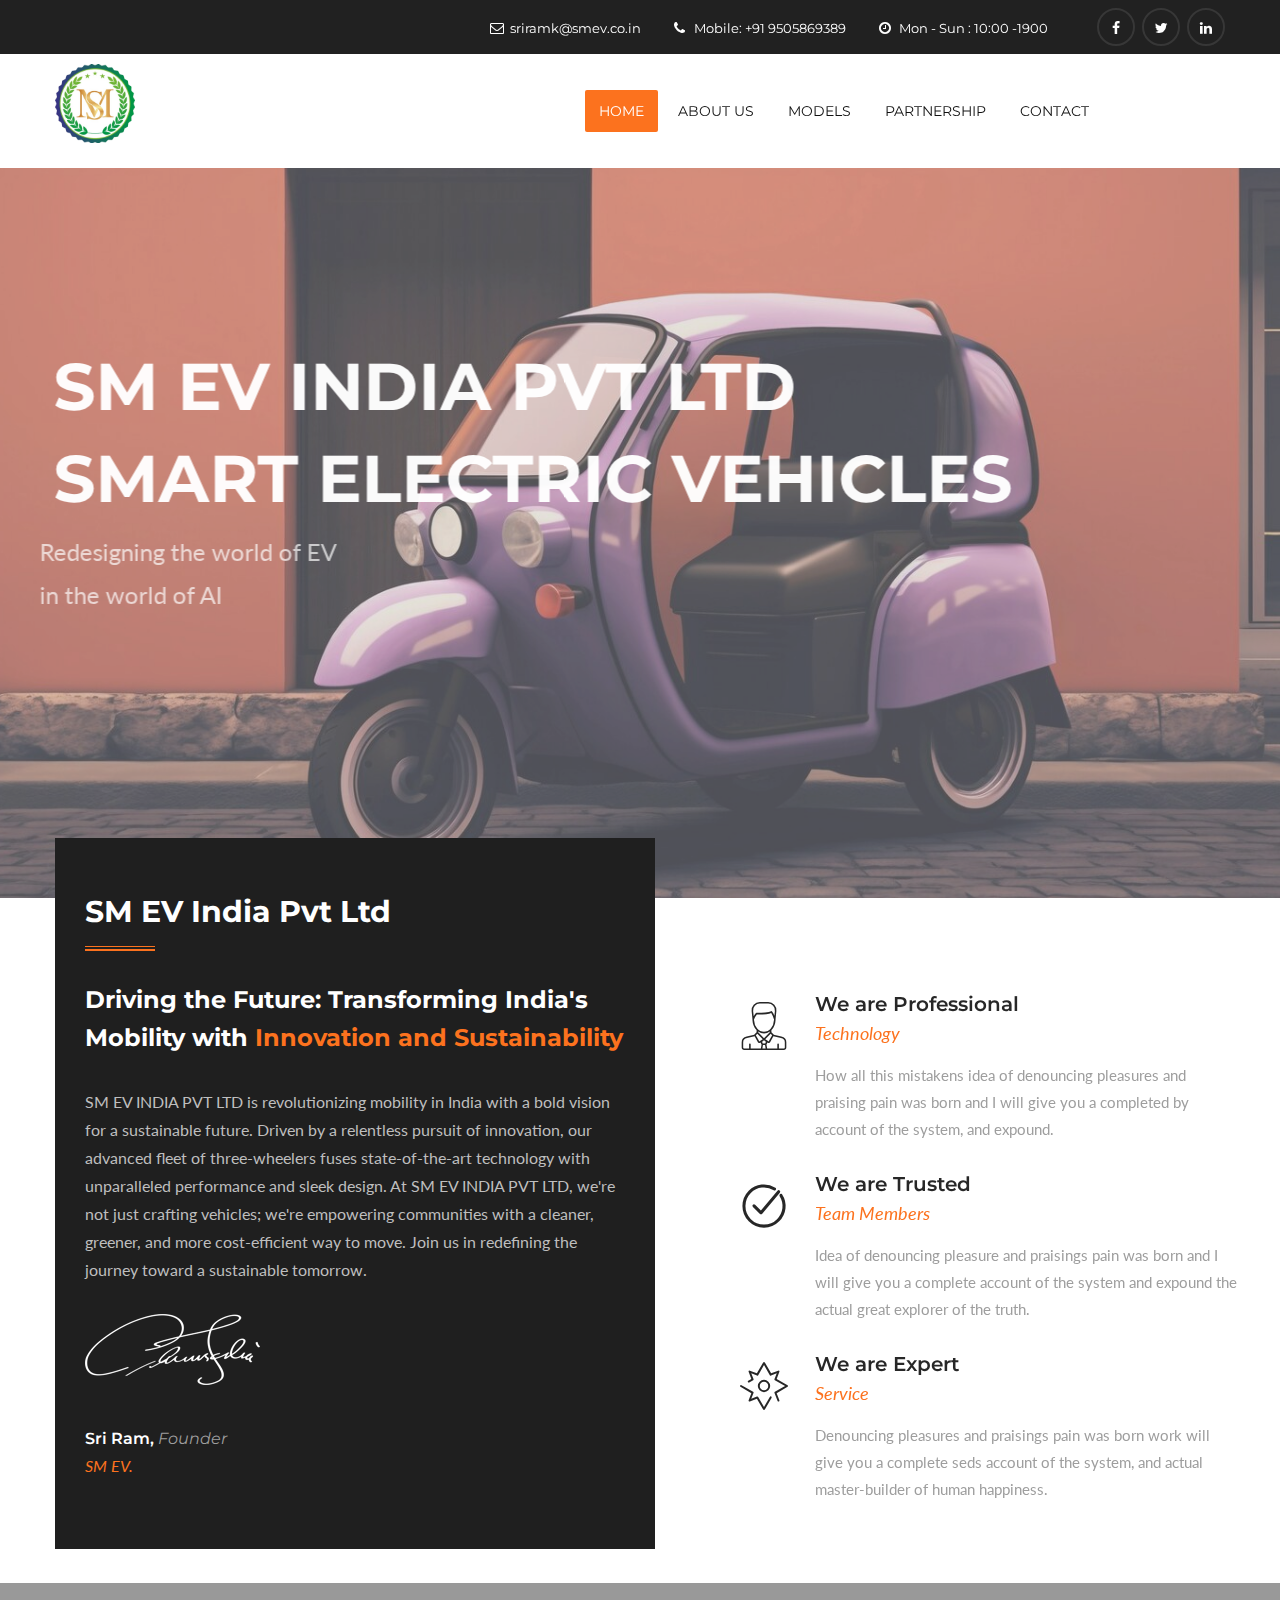
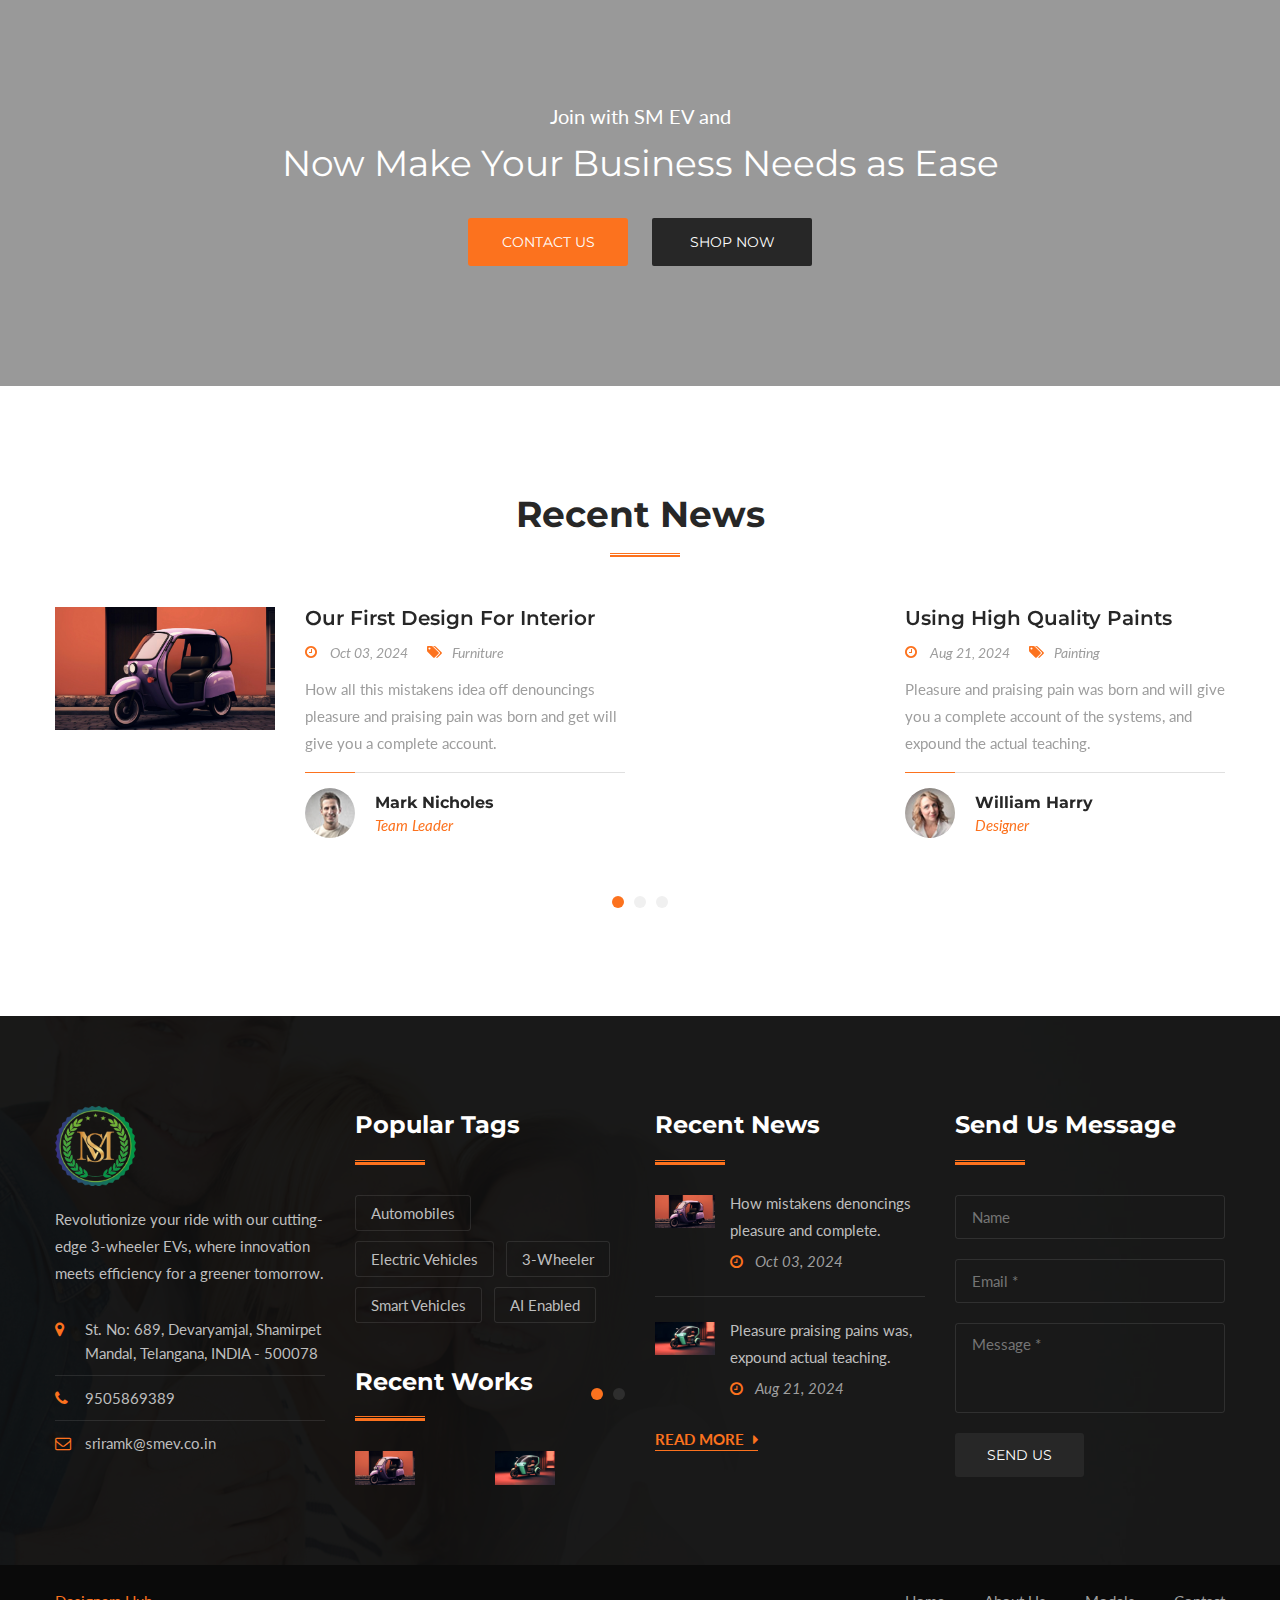
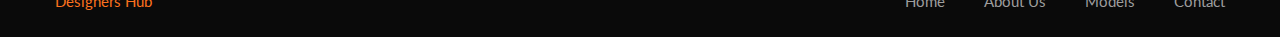
==== commit b90fd349: "Update index.html" ====
--- a/index.html
+++ b/index.html
@@ -178,8 +178,8 @@
                         <li data-transition="fade" data-slotamount="1" data-masterspeed="1000"
                             data-thumb="images/main-slider/ai1.jpg" data-saveperformance="off"
                             data-title="Awesome Title Here">
-                            <img src="images/main-slider/ai1.jpg" alt="" data-bgposition="center"
-                                data-bgfit="cover" data-bgrepeat="no-repeat">
+                            <img src="images/main-slider/ai1.jpg" alt="" data-bgposition="center" data-bgfit="cover"
+                                data-bgrepeat="no-repeat">
 
                             <div class="tp-caption sfl sfb tp-resizeme" data-x="left" data-hoffset="15" data-y="center"
                                 data-voffset="-100" data-speed="1500" data-start="0" data-easing="easeOutExpo"
@@ -203,11 +203,11 @@
 
                         </li>
 
-                        <!-- <li data-transition="fade" data-slotamount="1" data-masterspeed="1000"
+                        <li data-transition="fade" data-slotamount="1" data-masterspeed="1000"
                             data-thumb="images/main-slider/ai2.jpg" data-saveperformance="off"
                             data-title="Awesome Title Here">
-                            <img src="images/main-slider/ai2.jpg" alt="" data-bgposition="center top"
-                                data-bgfit="cover" data-bgrepeat="no-repeat">
+                            <img src="images/main-slider/ai2.jpg" alt="" data-bgposition="center top" data-bgfit="cover"
+                                data-bgrepeat="no-repeat">
 
                             <div class="tp-caption sfl sfb tp-resizeme" data-x="center" data-hoffset="0" data-y="center"
                                 data-voffset="-100" data-speed="1500" data-start="0" data-easing="easeOutExpo"
@@ -220,7 +220,8 @@
                                 data-voffset="0" data-speed="1500" data-start="500" data-easing="easeOutExpo"
                                 data-splitin="none" data-splitout="none" data-elementdelay="0.01"
                                 data-endelementdelay="0.3" data-endspeed="1200" data-endeasing="Power4.easeIn">
-                                <div class="text text-center">Redefine urban mobility with our stylish, efficient 3-wheeler electric vehicles,<br>designed for tomorrow.</div>
+                                <div class="text text-center">Redefine urban mobility with our stylish, efficient
+                                    3-wheeler electric vehicles,<br>designed for tomorrow.</div>
                             </div>
 
                             <div class="tp-caption sfr sfb tp-resizeme" data-x="center" data-hoffset="15"
@@ -236,8 +237,8 @@
                         <li data-transition="fade" data-slotamount="1" data-masterspeed="1000"
                             data-thumb="images/main-slider/ai4.jpg" data-saveperformance="off"
                             data-title="Awesome Title Here">
-                            <img src="images/main-slider/ai4.jpg" alt="" data-bgposition="center top"
-                                data-bgfit="cover" data-bgrepeat="no-repeat">
+                            <img src="images/main-slider/ai4.jpg" alt="" data-bgposition="center top" data-bgfit="cover"
+                                data-bgrepeat="no-repeat">
 
                             <div class="tp-caption sfl sfb tp-resizeme" data-x="left" data-hoffset="500" data-y="center"
                                 data-voffset="-100" data-speed="1500" data-start="0" data-easing="easeOutExpo"
@@ -261,7 +262,7 @@
                                     href="#" class="theme-btn btn-style-one">Our Services</a> &ensp;</div>
 
 
-                        </li> -->
+                        </li>
 
                     </ul>
 
@@ -279,9 +280,15 @@
                         <!--inner-content-->
                         <div class="inner-content wow fadeInLeft" data-wow-delay="0ms" data-wow-duration="1500ms">
                             <h2>SM EV India Pvt Ltd</h2>
-                            <h3>Driving the Future: Transforming India's Mobility with <span>Innovation and Sustainability </span> </h3>
-                            
-                            <div class="text">SM EV INDIA PVT LTD is revolutionizing mobility in India with a bold vision for a sustainable future. Driven by a relentless pursuit of innovation, our advanced fleet of three-wheelers fuses state-of-the-art technology with unparalleled performance and sleek design. At SM EV INDIA PVT LTD, we're not just crafting vehicles; we're empowering communities with a cleaner, greener, and more cost-efficient way to move. Join us in redefining the journey toward a sustainable tomorrow.</div>
+                            <h3>Driving the Future: Transforming India's Mobility with <span>Innovation and
+                                    Sustainability </span> </h3>
+
+                            <div class="text">SM EV INDIA PVT LTD is revolutionizing mobility in India with a bold
+                                vision for a sustainable future. Driven by a relentless pursuit of innovation, our
+                                advanced fleet of three-wheelers fuses state-of-the-art technology with unparalleled
+                                performance and sleek design. At SM EV INDIA PVT LTD, we're not just crafting vehicles;
+                                we're empowering communities with a cleaner, greener, and more cost-efficient way to
+                                move. Join us in redefining the journey toward a sustainable tomorrow.</div>
                             <figure class="signature">
                                 <img src="images/icons/signature.png" alt="" />
                             </figure>
@@ -576,16 +583,18 @@
                                 <div class="footer-column col-md-6 col-sm-6 col-xs-12">
                                     <div class="footer-widget about-widget">
                                         <div class="footer-logo">
-                                            <figure><a href="index.html"><img src="images/sm-bg-rm-removebg-preview.png" alt=""></a>
+                                            <figure><a href="index.html"><img src="images/sm-bg-rm-removebg-preview.png"
+                                                        alt=""></a>
                                             </figure>
                                         </div>
                                         <div class="widget-content">
-                                            <div class="text">Revolutionize your ride with our cutting-edge 3-wheeler EVs, where innovation meets efficiency for a greener tomorrow.</div>
+                                            <div class="text">Revolutionize your ride with our cutting-edge 3-wheeler
+                                                EVs, where innovation meets efficiency for a greener tomorrow.</div>
                                             <ul class="contact-info">
-                                                <li><span class="icon fa fa-map-marker"></span>St. No: 689, Devaryamjal, Shamirpet Mandal, Telangana, INDIA - 500078</li>
+                                                <li><span class="icon fa fa-map-marker"></span>St. No: 689, Devaryamjal,
+                                                    Shamirpet Mandal, Telangana, INDIA - 500078</li>
                                                 <li><span class="icon fa fa-phone"></span> 9505869389</li>
-                                                <li><span
-                                                        class="icon fa fa-envelope-o"></span>sriramk@smev.co.in
+                                                <li><span class="icon fa fa-envelope-o"></span>sriramk@smev.co.in
                                                 </li>
                                             </ul>
                                         </div>
@@ -653,9 +662,8 @@
                                         <div class="widget-content">
                                             <div class="posts">
                                                 <div class="post">
-                                                    <figure class="post-thumb"><img
-                                                            src="images/main-slider/ai1.jpg" alt=""><a href="#"
-                                                            class="overlay-link"><span
+                                                    <figure class="post-thumb"><img src="images/main-slider/ai1.jpg"
+                                                            alt=""><a href="#" class="overlay-link"><span
                                                                 class="flaticon-plus-1"></span></a></figure>
                                                     <div class="desc-text"><a href="#">How mistakens denoncings pleasure
                                                             and complete.</a></div>
@@ -663,9 +671,8 @@
                                                     </div>
                                                 </div>
                                                 <div class="post">
-                                                    <figure class="post-thumb"><img
-                                                            src="images/main-slider/ai3.avif" alt=""><a href="#"
-                                                            class="overlay-link"><span
+                                                    <figure class="post-thumb"><img src="images/main-slider/ai3.avif"
+                                                            alt=""><a href="#" class="overlay-link"><span
                                                                 class="flaticon-plus-1"></span></a></figure>
                                                     <div class="desc-text"><a href="#">Pleasure praising pains was,
                                                             expound actual teaching.</a></div>
@@ -759,4 +766,4 @@
 </body>
 
 
-</html>+</html>
